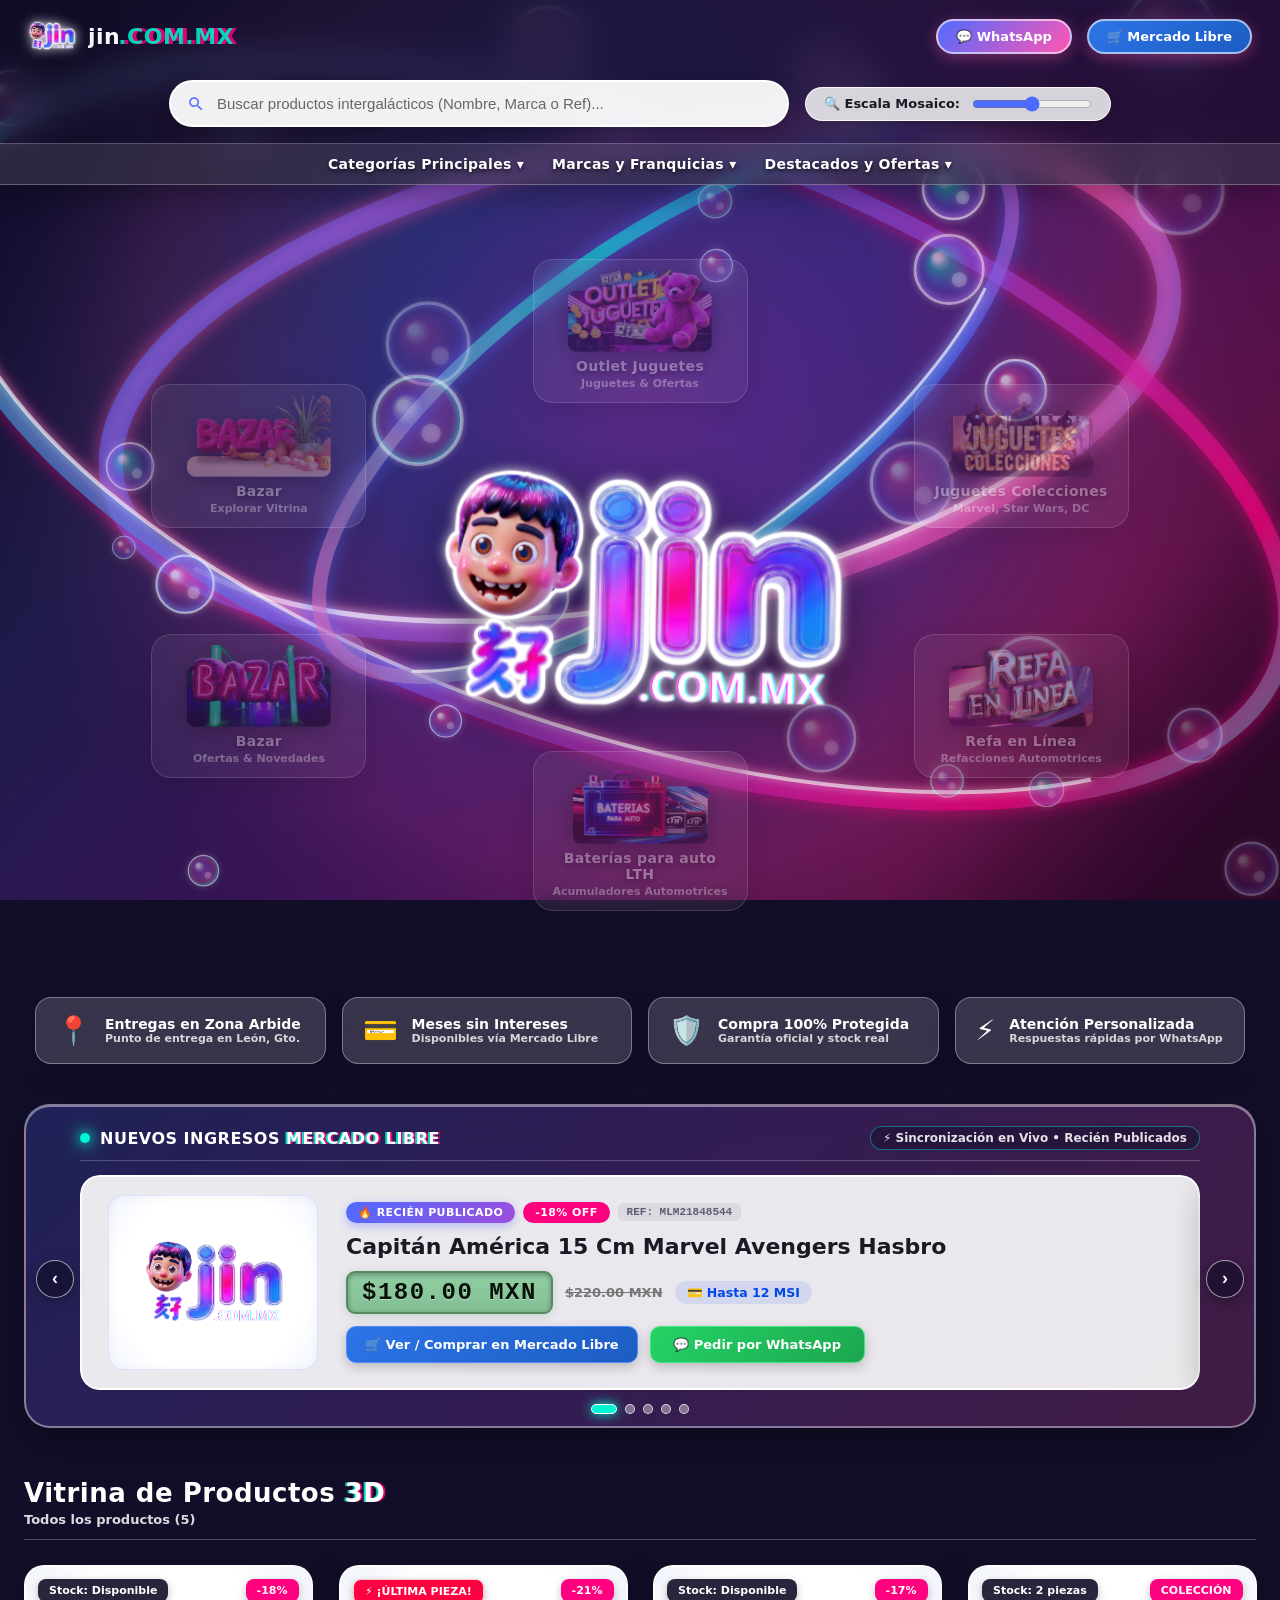
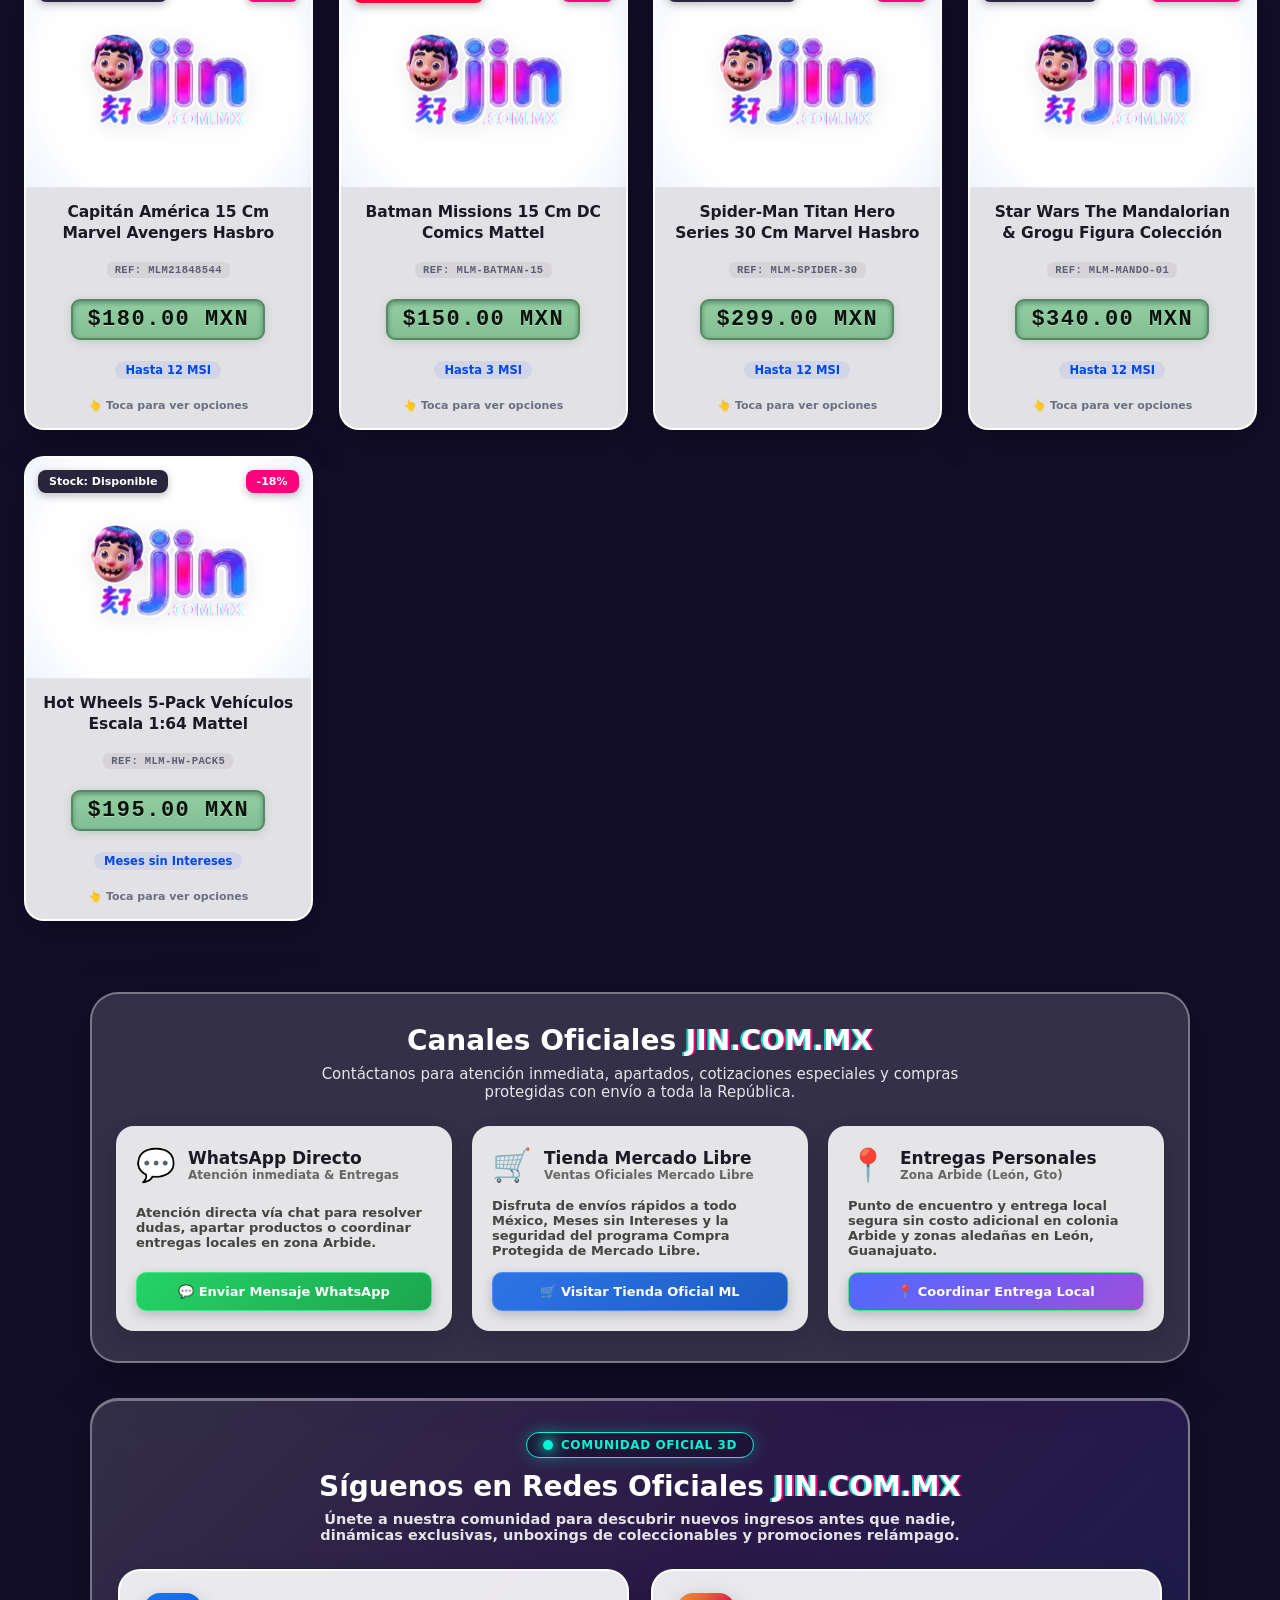
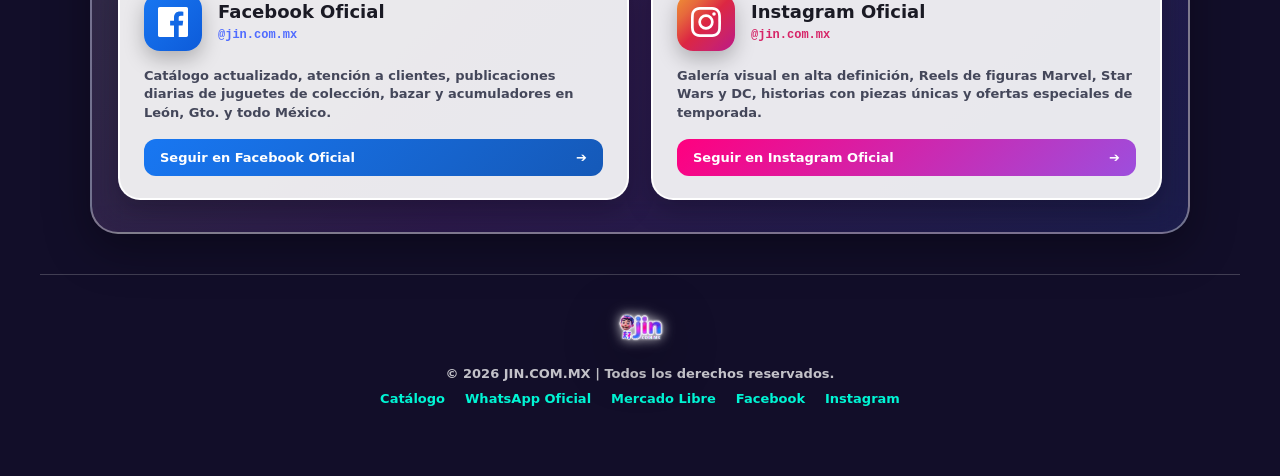
==== index.html @ 158e490e "Remasterizacion tarjetas, slider recientes y redes sociales" ====
<!DOCTYPE html>
<html lang="es">
<head>
    <meta charset="UTF-8">
    <meta name="viewport" content="width=device-width, initial-scale=1.0">
    <title>JIN.COM.MX 3D | Catálogo Oficial</title>
    
    <!-- Metadatos de SEO y Redes Sociales -->
    <meta name="description" content="¡Oportunidades únicas te esperan en JIN.COM.MX! Catálogo oficial de Juguetes, Coleccionables Marvel, DC, Star Wars, y Acumuladores LTH.">
    <meta property="og:title" content="JIN.COM.MX 3D | Catálogo Oficial">
    <meta property="og:description" content="Catálogo interactivo Y2K 3D Glossy de Juguetes y Refacciones Automotrices. Envíos nacionales y entregas locales en zona Arbide.">
    <meta property="og:image" content="https://www.jin.com.mx/static/img/logo_jin_3d.png">
    <meta property="og:url" content="https://www.jin.com.mx/">
    <meta property="og:type" content="website">
    <link rel="canonical" href="https://www.jin.com.mx/">

    <!-- Favicon -->
    <link rel="icon" href="static/img/favicon.png" type="image/png">
    
    <!-- Hojas de Estilos -->
    <link rel="stylesheet" href="static/css/style.css">
</head>
<body class="is-national <!-- BODY_CLASS -->">

    <!-- ========================================================
         1. CABECERA Y BARRA DE NAVEGACIÓN STICKY
         ======================================================== -->
    <header class="header-wrapper">
        <div class="header-top">
            <a href="/" class="header-brand">
                <img src="static/img/logo_jin_3d.png" alt="JIN.COM.MX Logo" class="brand-icon">
                <span class="brand-text">jin<span class="rgb-split-text">.COM.MX</span></span>
            </a>

            <div class="header-actions">
                <a href="https://wa.me/524771230000?text=Hola%20JIN.COM.MX,%20deseo%20información%20del%20catálogo" target="_blank" rel="noopener" class="header-cta-btn">
                    <span>💬 WhatsApp</span>
                </a>
                <a href="https://listado.mercadolibre.com.mx/_CustId_491131225" target="_blank" rel="noopener" class="header-cta-btn" style="background: linear-gradient(135deg, #2d74e7, #1c5dc2);">
                    <span>🛒 Mercado Libre</span>
                </a>
            </div>
        </div>

        <!-- Buscador y Control Dinámico de Tamaño de Tarjetas -->
        <div class="search-controls-bar">
            <div class="search-box-wrapper">
                <svg class="search-icon-svg" viewBox="0 0 24 24">
                    <path d="M15.5 14h-.79l-.28-.27C15.41 12.59 16 11.11 16 9.5 16 5.91 13.09 3 9.5 3S3 5.91 3 9.5 5.91 16 9.5 16c1.61 0 3.09-.59 4.23-1.57l.27.28v.79l5 4.99L20.49 19l-4.99-5zm-6 0C7.01 14 5 11.99 5 9.5S7.01 5 9.5 5 14 7.01 14 9.5 11.99 14 9.5 14z"/>
                </svg>
                <input type="text" id="searchInput" class="search-input" placeholder="Buscar productos intergalácticos (Nombre, Marca o Ref)...">
            </div>

            <div class="slider-controls">
                <label for="cardSizeSlider">🔍 Escala Mosaico:</label>
                <input type="range" id="cardSizeSlider" min="160" max="400" value="280">
            </div>
        </div>

        <!-- Menú de Categorías y Marcas Profundas -->
        <nav class="glass-menu">
            <ul class="main-nav">
                <li class="dropdown">
                    <a href="#catalogArea">Categorías Principales ▾</a>
                    <ul class="dropdown-menu">
                        <li><a class="filter-btn active" data-type="category" data-val="all">🌟 Ver Todo el Catálogo</a></li>
                        <li><a class="filter-btn" data-type="category" data-val="toy">🧸 Outlet Juguetes</a></li>
                        <li><a class="filter-btn" data-type="category" data-val="colecciones">🏆 Juguetes Colecciones</a></li>
                        <li><a class="filter-btn" data-type="category" data-val="refacciones">🔧 Refa en Línea</a></li>
                        <li><a class="filter-btn" data-type="category" data-val="battery">🔋 Baterías para auto LTH</a></li>
                        <li><a class="filter-btn" data-type="category" data-val="bazar">🛍️ Bazar</a></li>
                        <li><a href="/acumuladores">⚡ Catálogo Acumuladores LTH</a></li>
                    </ul>
                </li>

                <li class="dropdown">
                    <a href="#catalogArea">Marcas y Franquicias ▾</a>
                    <ul class="dropdown-menu">
                        <li><a class="filter-btn" data-type="brand" data-val="marvel">Spider-Man & Marvel</a></li>
                        <li><a class="filter-btn" data-type="brand" data-val="star wars">Star Wars</a></li>
                        <li><a class="filter-btn" data-type="brand" data-val="batman">DC Comics (Batman/Superman)</a></li>
                        <li><a class="filter-btn" data-type="brand" data-val="hot wheels">Hot Wheels</a></li>
                        <li><a class="filter-btn" data-type="brand" data-val="hasbro">Hasbro</a></li>
                        <li><a class="filter-btn" data-type="brand" data-val="mattel">Mattel</a></li>
                        <li><a class="filter-btn" data-type="brand" data-val="barbie">Barbie & Muñecas</a></li>
                        <li><a class="filter-btn" data-type="brand" data-val="funko">Funko Pop!</a></li>
                        <li><a class="filter-btn" data-type="brand" data-val="lego">LEGO</a></li>
                        <li><a class="filter-btn" data-type="brand" data-val="lth">Acumuladores LTH</a></li>
                    </ul>
                </li>

                <li class="dropdown">
                    <a href="#catalogArea">Destacados y Ofertas ▾</a>
                    <ul class="dropdown-menu">
                        <li><a class="filter-btn" data-type="special" data-val="offer">🔥 En Oferta Especial</a></li>
                        <li><a class="filter-btn" data-type="special" data-val="last">⚡ Últimas Piezas</a></li>
                        <li><a class="filter-btn" data-type="special" data-val="installments">💳 Meses sin Intereses</a></li>
                    </ul>
                </li>
            </ul>
        </nav>
    </header>

    <!-- ========================================================
         2. HERO SECTION Y MENÚ PRINCIPAL ORBITAL
         ======================================================== -->
    <section class="hero-orbital-section">
        <div class="hero-orbital-wrapper">
            
            <!-- Núcleo Central: Logotipo 3D Flotante con Animación Perpetua (Recuadro inferior retirado para total despeje) -->
            <div class="orbital-core">
                <img src="static/img/logo_jin_3d.png" alt="JIN.COM.MX 3D Core Logo" class="logo-3d-floating">
            </div>

            <!-- Órbita de Secciones Alrededor del Logo (Desktop Orbital / Mobile Radial) -->
            <div class="orbit-track">
                
                <!-- Nodo 1: Outlet Juguetes (juguetes) -->
                <div class="orbit-node" data-node="juguetes" data-filter="toy" data-scroll="#catalogArea">
                    <div class="node-img-wrapper">
                        <img src="static/img/juguetes.png" alt="Outlet Juguetes" class="node-category-img">
                    </div>
                    <div class="node-info">
                        <span class="node-title">Outlet Juguetes</span>
                        <span class="node-desc">Juguetes & Ofertas</span>
                    </div>
                </div>

                <!-- Nodo 2: Juguetes Colecciones (juguetes_coleccio) -->
                <div class="orbit-node" data-node="juguetes_coleccio" data-filter="colecciones" data-scroll="#catalogArea">
                    <div class="node-img-wrapper">
                        <img src="static/img/juguetes_colecciones.png" alt="Juguetes Colecciones" class="node-category-img">
                    </div>
                    <div class="node-info">
                        <span class="node-title">Juguetes Colecciones</span>
                        <span class="node-desc">Marvel, Star Wars, DC</span>
                    </div>
                </div>

                <!-- Nodo 3: Refa en Línea (refacciones) -->
                <div class="orbit-node" data-node="refacciones" data-filter="refacciones" data-scroll="#catalogArea">
                    <div class="node-img-wrapper">
                        <img src="static/img/refacciones.png" alt="Refa en Línea" class="node-category-img">
                    </div>
                    <div class="node-info">
                        <span class="node-title">Refa en Línea</span>
                        <span class="node-desc">Refacciones Automotrices</span>
                    </div>
                </div>

                <!-- Nodo 4: Baterías para auto LTH (acumuladores) -->
                <div class="orbit-node" data-node="acumuladores" data-filter="battery" data-scroll="#catalogArea">
                    <div class="node-img-wrapper">
                        <img src="static/img/acumuladores.png" alt="Baterías para auto LTH" class="node-category-img">
                    </div>
                    <div class="node-info">
                        <span class="node-title">Baterías para auto LTH</span>
                        <span class="node-desc">Acumuladores Automotrices</span>
                    </div>
                </div>

                <!-- Nodo 5: Bazar (bazar_1) -->
                <div class="orbit-node" data-node="bazar_1" data-filter="bazar" data-scroll="#catalogArea">
                    <div class="node-img-wrapper">
                        <img src="static/img/bazar_1.png" alt="Bazar" class="node-category-img">
                    </div>
                    <div class="node-info">
                        <span class="node-title">Bazar</span>
                        <span class="node-desc">Ofertas & Novedades</span>
                    </div>
                </div>

                <!-- Nodo 6: Bazar (bazar_2) -->
                <div class="orbit-node" data-node="bazar_2" data-filter="all" data-scroll="#catalogArea">
                    <div class="node-img-wrapper">
                        <img src="static/img/bazar_2.png" alt="Bazar" class="node-category-img">
                    </div>
                    <div class="node-info">
                        <span class="node-title">Bazar</span>
                        <span class="node-desc">Explorar Vitrina</span>
                    </div>
                </div>

            </div>
        </div>
    </section>

    <!-- ========================================================
         3. BLOQUES DE PROPUESTA DE VALOR (ESTILO CANVA)
         ======================================================== -->
    <div class="canva-highlights-banner">
        <div class="highlight-pill">
            <span class="highlight-icon">📍</span>
            <div>
                <div class="highlight-title">Entregas en Zona Arbide</div>
                <div class="highlight-subtitle">Punto de entrega en León, Gto.</div>
            </div>
        </div>

        <div class="highlight-pill">
            <span class="highlight-icon">💳</span>
            <div>
                <div class="highlight-title">Meses sin Intereses</div>
                <div class="highlight-subtitle">Disponibles vía Mercado Libre</div>
            </div>
        </div>

        <div class="highlight-pill">
            <span class="highlight-icon">🛡️</span>
            <div>
                <div class="highlight-title">Compra 100% Protegida</div>
                <div class="highlight-subtitle">Garantía oficial y stock real</div>
            </div>
        </div>

        <div class="highlight-pill">
            <span class="highlight-icon">⚡</span>
            <div>
                <div class="highlight-title">Atención Personalizada</div>
                <div class="highlight-subtitle">Respuestas rápidas por WhatsApp</div>
            </div>
        </div>
    </div>

    <!-- ========================================================
         3.1 BANNER HORIZONTAL SLIDER: PUBLICACIONES MÁS RECIENTES DE MERCADO LIBRE
         ======================================================== -->
    <section class="recent-slider-section" aria-label="Publicaciones más recientes de Mercado Libre">
        <div class="recent-banner-container" id="recentBannerContainer">
            <div class="recent-banner-header">
                <div class="recent-banner-heading">
                    <span class="recent-live-dot"></span>
                    <span>Nuevos Ingresos <span class="rgb-split-text">Mercado Libre</span></span>
                </div>
                <span class="recent-banner-sub">⚡ Sincronización en Vivo • Recién Publicados</span>
            </div>

            <button type="button" class="recent-slider-arrow prev" id="recentSliderPrev" aria-label="Publicación anterior">‹</button>
            <button type="button" class="recent-slider-arrow next" id="recentSliderNext" aria-label="Siguiente publicación">›</button>

            <div class="recent-slider-viewport">
                <div class="recent-slider-track" id="recentSliderTrack">
                    <!-- SLIDER_RECIENTES_AQUI -->
                    <!-- Slide 1 -->
                    <div class="recent-slide is-active" data-slide-index="0">
                        <div class="recent-slide-media">
                            <img src="https://http2.mlstatic.com/D_NQ_NP_2X_795646-MLM51761611099_092022-F.webp"
                                 alt="Capitán América 15 Cm Marvel Avengers Hasbro"
                                 loading="lazy"
                                 onerror="this.onerror=null; this.src='static/img/logo_jin_3d.png';">
                        </div>
                        <div class="recent-slide-content">
                            <div class="recent-slide-badges">
                                <span class="recent-slide-pill pill-new">🔥 RECIÉN PUBLICADO</span>
                                <span class="recent-slide-pill pill-discount">-18% OFF</span>
                                <span class="recent-slide-ref">REF: MLM21848544</span>
                            </div>
                            <h3 class="recent-slide-title">Capitán América 15 Cm Marvel Avengers Hasbro</h3>
                            <div class="recent-slide-pricing">
                                <div class="front-price recent-lcd-price">$180.00 MXN</div>
                                <span class="recent-orig-price">$220.00 MXN</span>
                                <span class="recent-slide-msi">💳 Hasta 12 MSI</span>
                            </div>
                            <div class="recent-slide-actions">
                                <a href="https://www.mercadolibre.com.mx/capitan-america-15-cm-marvel-avengers/p/MLM21848544?pdp_filters=seller_id%3A491131225" target="_blank" rel="noopener noreferrer" class="glass-btn ml-btn recent-cta-btn">
                                    🛒 Ver / Comprar en Mercado Libre
                                </a>
                                <a href="https://wa.me/524771230000?text=Hola%20JIN.COM.MX,%20vi%20en%20Nuevos%20Ingresos%20Capitan%20America%2015%20Cm" target="_blank" rel="noopener noreferrer" class="glass-btn wa-btn recent-cta-btn">
                                    💬 Pedir por WhatsApp
                                </a>
                            </div>
                        </div>
                    </div>

                    <!-- Slide 2 -->
                    <div class="recent-slide" data-slide-index="1">
                        <div class="recent-slide-media">
                            <img src="https://http2.mlstatic.com/D_NQ_NP_2X_616188-MLM43555364132_092020-F.webp"
                                 alt="Batman Missions 15 Cm DC Comics Mattel"
                                 loading="lazy"
                                 onerror="this.onerror=null; this.src='static/img/logo_jin_3d.png';">
                        </div>
                        <div class="recent-slide-content">
                            <div class="recent-slide-badges">
                                <span class="recent-slide-pill pill-new">✨ NUEVO INGRESO</span>
                                <span class="recent-slide-pill pill-alert">⚡ ¡ÚLTIMA PIEZA!</span>
                                <span class="recent-slide-ref">REF: MLM-BATMAN-15</span>
                            </div>
                            <h3 class="recent-slide-title">Batman Missions 15 Cm DC Comics Mattel</h3>
                            <div class="recent-slide-pricing">
                                <div class="front-price recent-lcd-price">$150.00 MXN</div>
                                <span class="recent-orig-price">$190.00 MXN</span>
                                <span class="recent-slide-msi">💳 Hasta 3 MSI</span>
                            </div>
                            <div class="recent-slide-actions">
                                <a href="https://listado.mercadolibre.com.mx/_CustId_491131225" target="_blank" rel="noopener noreferrer" class="glass-btn ml-btn recent-cta-btn">
                                    🛒 Ver / Comprar en Mercado Libre
                                </a>
                                <a href="https://wa.me/524771230000?text=Hola%20JIN.COM.MX,%20vi%20en%20Nuevos%20Ingresos%20Batman%20Missions%2015%20Cm" target="_blank" rel="noopener noreferrer" class="glass-btn wa-btn recent-cta-btn">
                                    💬 Pedir por WhatsApp
                                </a>
                            </div>
                        </div>
                    </div>

                    <!-- Slide 3 -->
                    <div class="recent-slide" data-slide-index="2">
                        <div class="recent-slide-media">
                            <img src="https://http2.mlstatic.com/D_NQ_NP_2X_792370-MLM46882672722_072021-F.webp"
                                 alt="Spider-Man Titan Hero Series 30 Cm Marvel Hasbro"
                                 loading="lazy"
                                 onerror="this.onerror=null; this.src='static/img/logo_jin_3d.png';">
                        </div>
                        <div class="recent-slide-content">
                            <div class="recent-slide-badges">
                                <span class="recent-slide-pill pill-new">🔥 RECIÉN PUBLICADO</span>
                                <span class="recent-slide-pill pill-discount">-17% OFF</span>
                                <span class="recent-slide-ref">REF: MLM-SPIDER-30</span>
                            </div>
                            <h3 class="recent-slide-title">Spider-Man Titan Hero Series 30 Cm Marvel Hasbro</h3>
                            <div class="recent-slide-pricing">
                                <div class="front-price recent-lcd-price">$299.00 MXN</div>
                                <span class="recent-orig-price">$360.00 MXN</span>
                                <span class="recent-slide-msi">💳 Hasta 12 MSI</span>
                            </div>
                            <div class="recent-slide-actions">
                                <a href="https://listado.mercadolibre.com.mx/_CustId_491131225" target="_blank" rel="noopener noreferrer" class="glass-btn ml-btn recent-cta-btn">
                                    🛒 Ver / Comprar en Mercado Libre
                                </a>
                                <a href="https://wa.me/524771230000?text=Hola%20JIN.COM.MX,%20vi%20en%20Nuevos%20Ingresos%20Spider-Man%20Titan%20Hero" target="_blank" rel="noopener noreferrer" class="glass-btn wa-btn recent-cta-btn">
                                    💬 Pedir por WhatsApp
                                </a>
                            </div>
                        </div>
                    </div>

                    <!-- Slide 4 -->
                    <div class="recent-slide" data-slide-index="3">
                        <div class="recent-slide-media">
                            <img src="https://http2.mlstatic.com/D_NQ_NP_2X_910776-MLM48384218765_112021-F.webp"
                                 alt="Star Wars The Mandalorian & Grogu Figura Colección"
                                 loading="lazy"
                                 onerror="this.onerror=null; this.src='static/img/logo_jin_3d.png';">
                        </div>
                        <div class="recent-slide-content">
                            <div class="recent-slide-badges">
                                <span class="recent-slide-pill pill-new">✨ NUEVO INGRESO</span>
                                <span class="recent-slide-pill pill-discount">-19% OFF</span>
                                <span class="recent-slide-ref">REF: MLM-MANDO-01</span>
                            </div>
                            <h3 class="recent-slide-title">Star Wars The Mandalorian & Grogu Figura Colección</h3>
                            <div class="recent-slide-pricing">
                                <div class="front-price recent-lcd-price">$340.00 MXN</div>
                                <span class="recent-orig-price">$420.00 MXN</span>
                                <span class="recent-slide-msi">💳 Hasta 12 MSI</span>
                            </div>
                            <div class="recent-slide-actions">
                                <a href="https://listado.mercadolibre.com.mx/_CustId_491131225" target="_blank" rel="noopener noreferrer" class="glass-btn ml-btn recent-cta-btn">
                                    🛒 Ver / Comprar en Mercado Libre
                                </a>
                                <a href="https://wa.me/524771230000?text=Hola%20JIN.COM.MX,%20vi%20en%20Nuevos%20Ingresos%20The%20Mandalorian" target="_blank" rel="noopener noreferrer" class="glass-btn wa-btn recent-cta-btn">
                                    💬 Pedir por WhatsApp
                                </a>
                            </div>
                        </div>
                    </div>

                    <!-- Slide 5 -->
                    <div class="recent-slide" data-slide-index="4">
                        <div class="recent-slide-media">
                            <img src="https://http2.mlstatic.com/D_NQ_NP_2X_985556-MLM51893322047_102022-F.webp"
                                 alt="Hot Wheels 5-Pack Vehículos Escala 1:64 Mattel"
                                 loading="lazy"
                                 onerror="this.onerror=null; this.src='static/img/logo_jin_3d.png';">
                        </div>
                        <div class="recent-slide-content">
                            <div class="recent-slide-badges">
                                <span class="recent-slide-pill pill-new">🔥 RECIÉN PUBLICADO</span>
                                <span class="recent-slide-pill pill-discount">-18% OFF</span>
                                <span class="recent-slide-ref">REF: MLM-HW-PACK5</span>
                            </div>
                            <h3 class="recent-slide-title">Hot Wheels 5-Pack Vehículos Escala 1:64 Mattel</h3>
                            <div class="recent-slide-pricing">
                                <div class="front-price recent-lcd-price">$195.00 MXN</div>
                                <span class="recent-orig-price">$240.00 MXN</span>
                                <span class="recent-slide-msi">💳 Meses sin Intereses</span>
                            </div>
                            <div class="recent-slide-actions">
                                <a href="https://listado.mercadolibre.com.mx/_CustId_491131225" target="_blank" rel="noopener noreferrer" class="glass-btn ml-btn recent-cta-btn">
                                    🛒 Ver / Comprar en Mercado Libre
                                </a>
                                <a href="https://wa.me/524771230000?text=Hola%20JIN.COM.MX,%20vi%20en%20Nuevos%20Ingresos%20Hot%20Wheels%205-Pack" target="_blank" rel="noopener noreferrer" class="glass-btn wa-btn recent-cta-btn">
                                    💬 Pedir por WhatsApp
                                </a>
                            </div>
                        </div>
                    </div>
                    <!-- FIN_SLIDER_RECIENTES_AQUI -->
                </div>
            </div>

            <div class="recent-slider-dots" id="recentSliderDots"></div>
        </div>
    </section>

    <!-- ========================================================
         4. SECCIÓN PRINCIPAL: VITRINA DE PRODUCTOS (FLIP CARDS)
         ======================================================== -->
    <main class="catalog-section" id="catalogArea">
        <div class="catalog-header-bar">
            <div class="catalog-title-group">
                <h2>Vitrina de Productos <span class="rgb-split-text">3D</span></h2>
                <p id="activeFilterIndicator">Mostrando todos los productos</p>
            </div>
        </div>

        <!-- Mosaico de Tarjetas 3D -->
        <div class="gallery">
            <!-- PRODUCTOS_AQUI -->
            <!-- ========================================================
                 PRODUCTOS DESTACADOS DEL CATÁLOGO JIN.COM.MX CON FOTOGRAFÍA ALTA RESOLUCIÓN
                 ======================================================== -->

            <!-- Producto 1: Capitán América 15 cm Avengers -->
            <div class="product-card flip-card" data-id="MLM21848544" data-title="Capitán América 15 Cm Marvel Avengers Hasbro" data-type="toy">
                <div class="flip-card-inner">
                    <div class="flip-card-front">
                        <span class="stock-badge">Stock: Disponible</span>
                        <span class="discount-badge">-18%</span>
                        <div class="card-image-area">
                            <img src="https://http2.mlstatic.com/D_NQ_NP_2X_795646-MLM51761611099_092022-F.webp" 
                                 alt="Capitán América Avengers"
                                 loading="lazy"
                                 onerror="this.onerror=null; this.src='static/img/logo_jin_3d.png';">
                        </div>
                        <div class="card-info-area">
                            <h3 class="card-title">Capitán América 15 Cm Marvel Avengers Hasbro</h3>
                            <div class="ref-id">REF: MLM21848544</div>
                            <div class="front-price">$180.00 MXN</div>
                            <div class="installments">Hasta 12 MSI</div>
                            <div class="tap-hint">👆 Toca para ver opciones</div>
                        </div>
                    </div>
                    <div class="flip-card-back">
                        <div class="back-content">
                            <img src="static/img/logo_jin_3d.png" alt="JIN.COM.MX" class="back-logo-img">
                            <h4 class="back-title">Capitán América 15 Cm</h4>
                            <div class="back-price">$180.00 MXN</div>
                            <p style="font-size: 11px; color: #555; font-weight: 600;">Con escudo desmontable. Figura coleccionable Marvel original Hasbro.</p>
                            <div class="action-buttons-group">
                                <a href="https://www.mercadolibre.com.mx/capitan-america-15-cm-marvel-avengers/p/MLM21848544?pdp_filters=seller_id%3A491131225" target="_blank" rel="noopener" class="glass-btn ml-btn">
                                    🛒 Comprar en Mercado Libre
                                </a>
                                <a href="https://wa.me/524771230000?text=Hola%20JIN.COM.MX,%20me%20interesa%20Capitan%20America%20Marvel" target="_blank" rel="noopener" class="glass-btn wa-btn">
                                    💬 Pedir por WhatsApp
                                </a>
                                <button class="return-btn" type="button">Volver al frente ↩</button>
                            </div>
                        </div>
                    </div>
                </div>
            </div>

            <!-- Producto 2: Batman Missions 15 cm -->
            <div class="product-card flip-card" data-id="MLM-BATMAN-15" data-title="Batman Missions 15 Cm DC Comics Mattel" data-type="toy">
                <div class="flip-card-inner">
                    <div class="flip-card-front">
                        <span class="stock-badge last-piece">⚡ ¡ÚLTIMA PIEZA!</span>
                        <span class="discount-badge">-21%</span>
                        <div class="card-image-area">
                            <img src="https://http2.mlstatic.com/D_NQ_NP_2X_616188-MLM43555364132_092020-F.webp" 
                                 alt="Batman Missions 15 cm"
                                 loading="lazy"
                                 onerror="this.onerror=null; this.src='static/img/logo_jin_3d.png';">
                        </div>
                        <div class="card-info-area">
                            <h3 class="card-title">Batman Missions 15 Cm DC Comics Mattel</h3>
                            <div class="ref-id">REF: MLM-BATMAN-15</div>
                            <div class="front-price">$150.00 MXN</div>
                            <div class="installments">Hasta 3 MSI</div>
                            <div class="tap-hint">👆 Toca para ver opciones</div>
                        </div>
                    </div>
                    <div class="flip-card-back">
                        <div class="back-content">
                            <img src="static/img/logo_jin_3d.png" alt="JIN.COM.MX" class="back-logo-img">
                            <h4 class="back-title">Batman Missions 15 Cm</h4>
                            <div class="back-price">$150.00 MXN</div>
                            <p style="font-size: 11px; color: #555; font-weight: 600;">Figura articulada oficial de colección DC Comics. Entregas zona Arbide o envíos.</p>
                            <div class="action-buttons-group">
                                <a href="https://listado.mercadolibre.com.mx/_CustId_491131225" target="_blank" rel="noopener" class="glass-btn ml-btn">
                                    🛒 Comprar en Mercado Libre
                                </a>
                                <a href="https://wa.me/524771230000?text=Hola%20JIN.COM.MX,%20me%20interesa%20Batman%20Missions%2015%20Cm" target="_blank" rel="noopener" class="glass-btn wa-btn">
                                    💬 Pedir por WhatsApp
                                </a>
                                <button class="return-btn" type="button">Volver al frente ↩</button>
                            </div>
                        </div>
                    </div>
                </div>
            </div>

            <!-- Producto 3: Spider-Man Titan Hero Series -->
            <div class="product-card flip-card" data-id="MLM-SPIDER-30" data-title="Spider-Man Titan Hero Series 30 Cm Marvel Hasbro" data-type="toy">
                <div class="flip-card-inner">
                    <div class="flip-card-front">
                        <span class="stock-badge">Stock: Disponible</span>
                        <span class="discount-badge">-17%</span>
                        <div class="card-image-area">
                            <img src="https://http2.mlstatic.com/D_NQ_NP_2X_792370-MLM46882672722_072021-F.webp" 
                                 alt="Spider-Man Titan Hero"
                                 loading="lazy"
                                 onerror="this.onerror=null; this.src='static/img/logo_jin_3d.png';">
                        </div>
                        <div class="card-info-area">
                            <h3 class="card-title">Spider-Man Titan Hero Series 30 Cm Marvel Hasbro</h3>
                            <div class="ref-id">REF: MLM-SPIDER-30</div>
                            <div class="front-price">$299.00 MXN</div>
                            <div class="installments">Hasta 12 MSI</div>
                            <div class="tap-hint">👆 Toca para ver opciones</div>
                        </div>
                    </div>
                    <div class="flip-card-back">
                        <div class="back-content">
                            <img src="static/img/logo_jin_3d.png" alt="JIN.COM.MX" class="back-logo-img">
                            <h4 class="back-title">Spider-Man Titan Hero</h4>
                            <div class="back-price">$299.00 MXN</div>
                            <p style="font-size: 11px; color: #555; font-weight: 600;">Gran tamaño de 30 cm con articulación premium Marvel Hasbro.</p>
                            <div class="action-buttons-group">
                                <a href="https://listado.mercadolibre.com.mx/_CustId_491131225" target="_blank" rel="noopener" class="glass-btn ml-btn">
                                    🛒 Comprar en Mercado Libre
                                </a>
                                <a href="https://wa.me/524771230000?text=Hola%20JIN.COM.MX,%20me%20interesa%20Spider-Man%2030cm" target="_blank" rel="noopener" class="glass-btn wa-btn">
                                    💬 Pedir por WhatsApp
                                </a>
                                <button class="return-btn" type="button">Volver al frente ↩</button>
                            </div>
                        </div>
                    </div>
                </div>
            </div>

            <!-- Producto 4: Star Wars The Mandalorian & Grogu -->
            <div class="product-card flip-card" data-id="MLM-MANDO-01" data-title="Star Wars The Mandalorian & Grogu Figura Colección" data-type="toy">
                <div class="flip-card-inner">
                    <div class="flip-card-front">
                        <span class="stock-badge">Stock: 2 piezas</span>
                        <span class="discount-badge">COLECCIÓN</span>
                        <div class="card-image-area">
                            <img src="https://http2.mlstatic.com/D_NQ_NP_2X_910776-MLM48384218765_112021-F.webp" 
                                 alt="Star Wars The Mandalorian"
                                 loading="lazy"
                                 onerror="this.onerror=null; this.src='static/img/logo_jin_3d.png';">
                        </div>
                        <div class="card-info-area">
                            <h3 class="card-title">Star Wars The Mandalorian & Grogu Figura Colección</h3>
                            <div class="ref-id">REF: MLM-MANDO-01</div>
                            <div class="front-price">$340.00 MXN</div>
                            <div class="installments">Hasta 12 MSI</div>
                            <div class="tap-hint">👆 Toca para ver opciones</div>
                        </div>
                    </div>
                    <div class="flip-card-back">
                        <div class="back-content">
                            <img src="static/img/logo_jin_3d.png" alt="JIN.COM.MX" class="back-logo-img">
                            <h4 class="back-title">The Mandalorian & Grogu</h4>
                            <div class="back-price">$340.00 MXN</div>
                            <p style="font-size: 11px; color: #555; font-weight: 600;">Auténtico coleccionable de la saga Star Wars con accesorios.</p>
                            <div class="action-buttons-group">
                                <a href="https://listado.mercadolibre.com.mx/_CustId_491131225" target="_blank" rel="noopener" class="glass-btn ml-btn">
                                    🛒 Comprar en Mercado Libre
                                </a>
                                <a href="https://wa.me/524771230000?text=Hola%20JIN.COM.MX,%20me%20interesa%20The%20Mandalorian" target="_blank" rel="noopener" class="glass-btn wa-btn">
                                    💬 Pedir por WhatsApp
                                </a>
                                <button class="return-btn" type="button">Volver al frente ↩</button>
                            </div>
                        </div>
                    </div>
                </div>
            </div>

            <!-- Producto 5: Hot Wheels 5-Pack Collector -->
            <div class="product-card flip-card" data-id="MLM-HW-PACK5" data-title="Hot Wheels 5-Pack Vehículos Escala 1:64 Mattel" data-type="toy">
                <div class="flip-card-inner">
                    <div class="flip-card-front">
                        <span class="stock-badge">Stock: Disponible</span>
                        <span class="discount-badge">-18%</span>
                        <div class="card-image-area">
                            <img src="https://http2.mlstatic.com/D_NQ_NP_2X_985556-MLM51893322047_102022-F.webp" 
                                 alt="Hot Wheels 5 Pack"
                                 loading="lazy"
                                 onerror="this.onerror=null; this.src='static/img/logo_jin_3d.png';">
                        </div>
                        <div class="card-info-area">
                            <h3 class="card-title">Hot Wheels 5-Pack Vehículos Escala 1:64 Mattel</h3>
                            <div class="ref-id">REF: MLM-HW-PACK5</div>
                            <div class="front-price">$195.00 MXN</div>
                            <div class="installments">Meses sin Intereses</div>
                            <div class="tap-hint">👆 Toca para ver opciones</div>
                        </div>
                    </div>
                    <div class="flip-card-back">
                        <div class="back-content">
                            <img src="static/img/logo_jin_3d.png" alt="JIN.COM.MX" class="back-logo-img">
                            <h4 class="back-title">Hot Wheels 5-Pack</h4>
                            <div class="back-price">$195.00 MXN</div>
                            <p style="font-size: 11px; color: #555; font-weight: 600;">Modelos clásicos y deportivos en metal die-cast Mattel.</p>
                            <div class="action-buttons-group">
                                <a href="https://listado.mercadolibre.com.mx/_CustId_491131225" target="_blank" rel="noopener" class="glass-btn ml-btn">
                                    🛒 Comprar en Mercado Libre
                                </a>
                                <a href="https://wa.me/524771230000?text=Hola%20JIN.COM.MX,%20me%20interesa%20Hot%20Wheels%205-Pack" target="_blank" rel="noopener" class="glass-btn wa-btn">
                                    💬 Pedir por WhatsApp
                                </a>
                                <button class="return-btn" type="button">Volver al frente ↩</button>
                            </div>
                        </div>
                    </div>
                </div>
            </div>

            <!-- Producto 6: Acumulador LTH Automotriz (Local León Gto) -->
            <div class="product-card flip-card battery-link" data-id="MLM-LTH-L42" data-title="Batería Acumulador LTH L-42-500 Automotriz" data-type="battery">
                <div class="flip-card-inner">
                    <div class="flip-card-front">
                        <span class="stock-badge">Local Arbide</span>
                        <span class="discount-badge">GARANTÍA</span>
                        <div class="card-image-area">
                            <img src="https://http2.mlstatic.com/D_NQ_NP_2X_899203-MLM44976766461_022021-F.webp" 
                                 alt="Batería LTH"
                                 loading="lazy"
                                 onerror="this.onerror=null; this.src='static/img/logo_jin_3d.png';">
                        </div>
                        <div class="card-info-area">
                            <h3 class="card-title">Batería Acumulador LTH L-42-500 Automotriz</h3>
                            <div class="ref-id">REF: MLM-LTH-L42</div>
                            <div class="front-price">$2,150.00 MXN</div>
                            <div class="installments">48 Meses Garantía</div>
                            <div class="tap-hint">👆 Toca para ver opciones</div>
                        </div>
                    </div>
                    <div class="flip-card-back">
                        <div class="back-content">
                            <img src="static/img/logo_jin_3d.png" alt="JIN.COM.MX" class="back-logo-img">
                            <h4 class="back-title">Acumulador LTH L-42</h4>
                            <div class="back-price">$2,150.00 MXN</div>
                            <p style="font-size: 11px; color: #555; font-weight: 600;">Entrega e instalación en zona Arbide (León, Gto). Máximo poder de arranque.</p>
                            <div class="action-buttons-group">
                                <a href="https://wa.me/524771230000?text=Hola%20JIN.COM.MX,%20cotización%20de%20Batería%20LTH%20L-42" target="_blank" rel="noopener" class="glass-btn wa-btn">
                                    💬 Pedir por WhatsApp
                                </a>
                                <button class="return-btn" type="button">Volver al frente ↩</button>
                            </div>
                        </div>
                    </div>
                </div>
            </div>
            <!-- FIN_PRODUCTOS_AQUI -->
        </div>

        <!-- Mensaje de Búsqueda sin Resultados -->
        <div id="noResultsMsg" style="display: none; text-align: center; padding: 40px; background: rgba(255,255,255,0.2); border-radius: 16px; margin-top: 30px;">
            <h3>🔍 No encontramos productos que coincidan con tu búsqueda.</h3>
            <p style="margin-top: 8px;">Intenta con otra palabra clave o restablece los filtros.</p>
            <button onclick="window.JinCatalog.reset()" class="glass-btn ml-btn" style="max-width: 220px; margin: 15px auto 0 auto;">
                Ver Todo el Catálogo
            </button>
        </div>
    </main>

    <!-- ========================================================
         5. HUB DE CONTACTO DIRECTO Y ENLACES (CANVA ADAPTATION)
         ======================================================== -->
    <section class="contact-hub-section" id="contactHub">
        <h2 class="contact-hub-title">Canales Oficiales <span class="rgb-split-text">JIN.COM.MX</span></h2>
        <p class="contact-hub-desc">
            Contáctanos para atención inmediata, apartados, cotizaciones especiales y compras protegidas con envío a toda la República.
        </p>

        <div class="contact-cards-grid">
            <!-- Tarjeta WhatsApp -->
            <div class="contact-channel-card">
                <div class="contact-card-header">
                    <span class="contact-card-icon">💬</span>
                    <div>
                        <h3>WhatsApp Directo</h3>
                        <p>Atención inmediata & Entregas</p>
                    </div>
                </div>
                <p style="font-size: 13px; color: #444; font-weight: 600;">
                    Atención directa vía chat para resolver dudas, apartar productos o coordinar entregas locales en zona Arbide.
                </p>
                <a href="https://wa.me/524771230000?text=Hola%20JIN.COM.MX,%20deseo%20hacer%20una%20consulta%20de%20productos" target="_blank" rel="noopener" class="glass-btn wa-btn">
                    💬 Enviar Mensaje WhatsApp
                </a>
            </div>

            <!-- Tarjeta Mercado Libre -->
            <div class="contact-channel-card">
                <div class="contact-card-header">
                    <span class="contact-card-icon">🛒</span>
                    <div>
                        <h3>Tienda Mercado Libre</h3>
                        <p>Ventas Oficiales Mercado Libre</p>
                    </div>
                </div>
                <p style="font-size: 13px; color: #444; font-weight: 600;">
                    Disfruta de envíos rápidos a todo México, Meses sin Intereses y la seguridad del programa Compra Protegida de Mercado Libre.
                </p>
                <a href="https://listado.mercadolibre.com.mx/_CustId_491131225" target="_blank" rel="noopener" class="glass-btn ml-btn">
                    🛒 Visitar Tienda Oficial ML
                </a>
            </div>

            <!-- Tarjeta Punto de Entrega -->
            <div class="contact-channel-card">
                <div class="contact-card-header">
                    <span class="contact-card-icon">📍</span>
                    <div>
                        <h3>Entregas Personales</h3>
                        <p>Zona Arbide (León, Gto)</p>
                    </div>
                </div>
                <p style="font-size: 13px; color: #444; font-weight: 600;">
                    Punto de encuentro y entrega local segura sin costo adicional en colonia Arbide y zonas aledañas en León, Guanajuato.
                </p>
                <a href="https://wa.me/524771230000?text=Hola%20JIN.COM.MX,%20quiero%20agendar%20una%20entrega%20en%20Zona%20Arbide" target="_blank" rel="noopener" class="glass-btn wa-btn" style="background: linear-gradient(135deg, #4f6bff, #9d4edd);">
                    📍 Coordinar Entrega Local
                </a>
            </div>
        </div>
    </section>

    <!-- ========================================================
         5.1 COMUNIDAD Y REDES SOCIALES OFICIALES (FACEBOOK & INSTAGRAM)
         ======================================================== -->
    <section class="social-community-section" id="socialCommunity">
        <div class="social-community-badge">
            <span class="recent-live-dot"></span>
            <span>Comunidad Oficial 3D</span>
        </div>
        <h2 class="social-community-title">Síguenos en Redes Oficiales <span class="rgb-split-text">JIN.COM.MX</span></h2>
        <p class="social-community-desc">
            Únete a nuestra comunidad para descubrir nuevos ingresos antes que nadie, dinámicas exclusivas, unboxings de coleccionables y promociones relámpago.
        </p>

        <div class="social-community-grid">
            <!-- Facebook Oficial -->
            <a href="https://www.facebook.com/jin.com.mx" target="_blank" rel="noopener noreferrer" class="social-card social-fb">
                <div class="social-card-top">
                    <div class="social-icon-wrapper" aria-hidden="true">
                        <svg class="social-icon-svg" viewBox="0 0 24 24">
                            <path d="M22.675 0H1.325C.593 0 0 .593 0 1.325v21.351C0 23.407.593 24 1.325 24H12.82v-9.294H9.692v-3.622h3.128V8.413c0-3.1 1.893-4.788 4.659-4.788 1.325 0 2.463.099 2.795.143v3.24l-1.918.001c-1.504 0-1.795.715-1.795 1.763v2.313h3.587l-.467 3.622h-3.12V24h6.116c.73 0 1.323-.593 1.323-1.325V1.325C24 .593 23.407 0 22.675 0z"/>
                        </svg>
                    </div>
                    <div class="social-handle-group">
                        <h3>Facebook Oficial</h3>
                        <span class="social-handle-tag">@jin.com.mx</span>
                    </div>
                </div>
                <p class="social-card-text">
                    Catálogo actualizado, atención a clientes, publicaciones diarias de juguetes de colección, bazar y acumuladores en León, Gto. y todo México.
                </p>
                <div class="social-cta-bar">
                    <span>Seguir en Facebook Oficial</span>
                    <span class="social-arrow-icon">➔</span>
                </div>
            </a>

            <!-- Instagram Oficial -->
            <a href="https://www.instagram.com/jin.com.mx/" target="_blank" rel="noopener noreferrer" class="social-card social-ig">
                <div class="social-card-top">
                    <div class="social-icon-wrapper" aria-hidden="true">
                        <svg class="social-icon-svg" viewBox="0 0 24 24">
                            <path d="M12 2.163c3.204 0 3.584.012 4.85.07 3.252.148 4.771 1.691 4.919 4.919.058 1.265.069 1.645.069 4.849 0 3.205-.012 3.584-.069 4.849-.149 3.225-1.664 4.771-4.919 4.919-1.266.058-1.644.07-4.85.07-3.204 0-3.584-.012-4.849-.07-3.26-.149-4.771-1.699-4.919-4.92-.058-1.265-.07-1.644-.07-4.849 0-3.204.013-3.583.07-4.849.149-3.227 1.664-4.771 4.919-4.919 1.266-.057 1.645-.069 4.849-.069zM12 0C8.741 0 8.333.014 7.053.072 2.695.272.273 2.69.073 7.052.014 8.333 0 8.741 0 12c0 3.259.014 3.668.072 4.948.2 4.358 2.618 6.78 6.98 6.98 1.281.058 1.689.072 4.948.072 3.259 0 3.668-.014 4.948-.072 4.354-.2 6.782-2.618 6.979-6.98.059-1.28.073-1.689.073-4.948 0-3.259-.014-3.667-.072-4.947-.196-4.354-2.617-6.78-6.979-6.98C15.668.014 15.259 0 12 0zm0 5.838a6.162 6.162 0 100 12.324 6.162 6.162 0 000-12.324zM12 16a4 4 0 110-8 4 4 0 010 8zm6.406-11.845a1.44 1.44 0 100 2.881 1.44 1.44 0 000-2.881z"/>
                        </svg>
                    </div>
                    <div class="social-handle-group">
                        <h3>Instagram Oficial</h3>
                        <span class="social-handle-tag">@jin.com.mx</span>
                    </div>
                </div>
                <p class="social-card-text">
                    Galería visual en alta definición, Reels de figuras Marvel, Star Wars y DC, historias con piezas únicas y ofertas especiales de temporada.
                </p>
                <div class="social-cta-bar">
                    <span>Seguir en Instagram Oficial</span>
                    <span class="social-arrow-icon">➔</span>
                </div>
            </a>
        </div>
    </section>

    <!-- ========================================================
         6. FOOTER Y2K GLOSSY
         ======================================================== -->
    <footer class="main-footer">
        <img src="static/img/logo_jin_3d.png" alt="JIN.COM.MX Logo Footer" class="footer-logo">
        <div class="footer-text">
            © 2026 <strong>JIN.COM.MX</strong> | Todos los derechos reservados.
        </div>
        <div class="footer-links">
            <a href="#catalogArea">Catálogo</a>
            <a href="https://wa.me/524771230000" target="_blank" rel="noopener noreferrer">WhatsApp Oficial</a>
            <a href="https://listado.mercadolibre.com.mx/_CustId_491131225" target="_blank" rel="noopener noreferrer">Mercado Libre</a>
            <a href="https://www.facebook.com/jin.com.mx" target="_blank" rel="noopener noreferrer">Facebook</a>
            <a href="https://www.instagram.com/jin.com.mx/" target="_blank" rel="noopener noreferrer">Instagram</a>
        </div>
    </footer>

    <!-- ========================================================
         7. SCRIPTS DEL MOTOR GRÁFICO Y COMPORTAMIENTO
         ======================================================== -->
    <script src="static/js/background3d.js"></script>
    <script src="static/js/orbital.js"></script>
    <script src="static/js/catalog.js"></script>

</body>
</html>
---- static/css/style.css ----
/* ==========================================================================
   style.css - Jin.com.mx
   Remasterización Visual Y2K 3D Glossy / Glassmorphism / Neo-Brutalism
   ========================================================================== */

/* --- 1. Variables & Fuentes --- */
:root {
    --color-primary: #4F6BFF;
    --color-magenta: #FF56B2;
    --color-purple: #9D4EDD;
    --color-cyan: #00F5D4;
    --color-neon-pink: #FF007F;
    --color-white: #FFFFFF;
    --color-dark: #120e29;
    --color-dark-text: #1a1a24;
    
    --glass-bg: rgba(255, 255, 255, 0.16);
    --glass-border: rgba(255, 255, 255, 0.35);
    --glass-blur: 16px;
    
    --card-white-bg: rgba(255, 255, 255, 0.88);
    --card-border: rgba(255, 255, 255, 0.95);
    
    --sticker-shadow: drop-shadow(0 0 1px #ffffff) drop-shadow(0 0 6px rgba(255,255,255,0.8)) drop-shadow(0 14px 28px rgba(0,0,0,0.45));
    --card-size: 280px;
}

* {
    box-sizing: border-box;
    margin: 0;
    padding: 0;
    -webkit-tap-highlight-color: transparent;
}

html {
    scroll-behavior: smooth;
}

body {
    font-family: 'Segoe UI', system-ui, -apple-system, Roboto, sans-serif;
    color: var(--color-white);
    background-color: var(--color-dark);
    min-height: 100vh;
    overflow-x: hidden;
    position: relative;
    padding-bottom: 60px;
}

/* Efecto de aberración cromática RGB Split */
.rgb-split-text {
    position: relative;
    display: inline-block;
    text-shadow: -2px 0 rgba(0, 245, 212, 0.85), 2px 0 rgba(255, 0, 127, 0.85);
}

/* ==========================================================================
   2. HEADER STICKY & NAVEGACIÓN
   ========================================================================== */
.header-wrapper {
    position: sticky;
    top: 0;
    z-index: 1000;
    background: rgba(18, 14, 41, 0.65);
    backdrop-filter: blur(var(--glass-blur));
    -webkit-backdrop-filter: blur(var(--glass-blur));
    border-bottom: 1px solid var(--glass-border);
    box-shadow: 0 8px 32px rgba(0, 0, 0, 0.35);
    transition: background 0.3s ease;
}

.header-top {
    display: flex;
    align-items: center;
    justify-content: space-between;
    padding: 12px 28px;
    max-width: 1400px;
    margin: 0 auto;
}

.header-brand {
    display: flex;
    align-items: center;
    gap: 12px;
    text-decoration: none;
    color: var(--color-white);
}

.header-brand img.brand-icon {
    height: 48px;
    width: auto;
    filter: var(--sticker-shadow);
    transition: transform 0.3s cubic-bezier(0.175, 0.885, 0.32, 1.275);
}

.header-brand:hover img.brand-icon {
    transform: scale(1.1) rotate(-4deg);
}

.brand-text {
    font-size: 22px;
    font-weight: 900;
    letter-spacing: 0.5px;
    background: linear-gradient(135deg, #ffffff 40%, var(--color-cyan) 80%, var(--color-magenta) 100%);
    -webkit-background-clip: text;
    -webkit-text-fill-color: transparent;
}

.header-actions {
    display: flex;
    align-items: center;
    gap: 15px;
}

.header-cta-btn {
    display: inline-flex;
    align-items: center;
    gap: 8px;
    padding: 8px 18px;
    border-radius: 30px;
    font-size: 13px;
    font-weight: 800;
    text-decoration: none;
    color: #ffffff;
    background: linear-gradient(135deg, var(--color-primary), var(--color-magenta));
    border: 2px solid rgba(255, 255, 255, 0.6);
    box-shadow: 0 4px 15px rgba(255, 86, 178, 0.35);
    transition: all 0.3s ease;
}

.header-cta-btn:hover {
    transform: translateY(-2px) scale(1.04);
    box-shadow: 0 6px 20px rgba(0, 245, 212, 0.5);
    border-color: #ffffff;
}

/* Buscador y Controles */
.search-controls-bar {
    display: flex;
    flex-wrap: wrap;
    align-items: center;
    justify-content: center;
    gap: 16px;
    padding: 8px 24px 16px 24px;
    max-width: 1100px;
    margin: 0 auto;
}

.search-box-wrapper {
    flex: 1;
    min-width: 280px;
    max-width: 620px;
    position: relative;
}

.search-input {
    width: 100%;
    padding: 13px 22px 13px 46px;
    border-radius: 30px;
    font-size: 15px;
    font-weight: 600;
    color: var(--color-dark-text);
    background: rgba(255, 255, 255, 0.94);
    border: 2px solid rgba(255, 255, 255, 0.98);
    box-shadow: 0 6px 20px rgba(0, 0, 0, 0.25);
    outline: none;
    transition: all 0.3s cubic-bezier(0.175, 0.885, 0.32, 1.275);
}

.search-input::placeholder {
    color: #666;
    font-weight: 500;
}

.search-input:focus {
    background: #ffffff;
    border-color: var(--color-cyan);
    box-shadow: 0 0 25px rgba(0, 245, 212, 0.6), 0 0 10px rgba(79, 107, 255, 0.5);
    transform: scale(1.01);
}

.search-icon-svg {
    position: absolute;
    left: 18px;
    top: 50%;
    transform: translateY(-50%);
    width: 18px;
    height: 18px;
    fill: #4f6bff;
    pointer-events: none;
}

.slider-controls {
    display: flex;
    align-items: center;
    gap: 12px;
    background: rgba(255, 255, 255, 0.82);
    backdrop-filter: blur(10px);
    padding: 8px 18px;
    border-radius: 30px;
    box-shadow: 0 4px 15px rgba(0, 0, 0, 0.2);
    border: 1px solid rgba(255, 255, 255, 0.9);
}

.slider-controls label {
    font-size: 13px;
    font-weight: 800;
    color: var(--color-dark-text);
    white-space: nowrap;
}

.slider-controls input[type="range"] {
    cursor: pointer;
    width: 120px;
    accent-color: var(--color-primary);
}

/* Barra de Menú y Filtros Desplegables */
.glass-menu {
    display: flex;
    justify-content: center;
    background: rgba(255, 255, 255, 0.1);
    border-top: 1px solid rgba(255, 255, 255, 0.2);
}

.main-nav {
    list-style: none;
    display: flex;
    flex-wrap: wrap;
    justify-content: center;
    padding: 0;
    margin: 0;
}

.dropdown {
    position: relative;
    padding: 12px 14px;
}

.dropdown > a {
    color: #ffffff;
    text-decoration: none;
    font-weight: 800;
    font-size: 14px;
    letter-spacing: 0.3px;
    text-shadow: 0 2px 4px rgba(0, 0, 0, 0.7);
    cursor: pointer;
    transition: all 0.2s ease;
    display: flex;
    align-items: center;
    gap: 6px;
}

.dropdown > a:hover {
    color: var(--color-cyan);
    text-shadow: 0 0 10px rgba(0, 245, 212, 0.7);
}

.dropdown-menu {
    display: none;
    position: absolute;
    top: 100%;
    left: 50%;
    transform: translateX(-50%);
    background: rgba(255, 255, 255, 0.96);
    backdrop-filter: blur(20px);
    list-style: none;
    padding: 8px 0;
    border-radius: 14px;
    box-shadow: 0 15px 40px rgba(0, 0, 0, 0.4);
    min-width: 250px;
    border: 2px solid rgba(255, 255, 255, 0.95);
    z-index: 1001;
    animation: fadeInSlide 0.25s ease forwards;
}

@keyframes fadeInSlide {
    from { opacity: 0; transform: translate(-50%, 8px); }
    to { opacity: 1; transform: translate(-50%, 0); }
}

.dropdown:hover .dropdown-menu {
    display: block;
}

.dropdown-menu li a {
    display: block;
    padding: 9px 20px;
    color: #1a1a24;
    text-decoration: none;
    font-weight: 700;
    font-size: 13px;
    transition: all 0.2s ease;
    cursor: pointer;
}

.dropdown-menu li a:hover,
.dropdown-menu li a.active {
    background: rgba(79, 107, 255, 0.12);
    color: var(--color-primary);
    border-left: 5px solid var(--color-primary);
    padding-left: 24px;
}

/* Regla especial para baterías LTH en envíos nacionales (se muestra si el usuario filtra explícitamente baterías) */
body.is-national:not(.force-show-batteries) .battery-link {
    display: none !important;
}

/* ==========================================================================
   3. HERO SECTION CON ARQUITECTURA RADIAL / ORBITAL
   ========================================================================== */
.hero-orbital-section {
    position: relative;
    width: 100%;
    min-height: 88vh;
    display: flex;
    flex-direction: column;
    align-items: center;
    justify-content: center;
    padding: 30px 20px;
    overflow: hidden;
}

.hero-orbital-wrapper {
    position: relative;
    width: 100%;
    max-width: 1100px;
    height: 580px;
    display: flex;
    align-items: center;
    justify-content: center;
}

/* Centro Absoluto (El Núcleo 3D) */
.orbital-core {
    position: relative;
    z-index: 50;
    display: flex;
    flex-direction: column;
    align-items: center;
    justify-content: center;
    pointer-events: auto;
    text-align: center;
}

.logo-3d-floating {
    width: clamp(260px, 36vw, 420px);
    height: auto;
    object-fit: contain;
    filter: var(--sticker-shadow);
    will-change: transform, filter;
    cursor: pointer;
    transition: filter 0.3s ease;
}

.logo-3d-floating:hover {
    filter: drop-shadow(0 0 15px rgba(255, 255, 255, 0.95))
           drop-shadow(0 0 35px rgba(255, 86, 178, 0.8))
           drop-shadow(0 18px 35px rgba(0, 0, 0, 0.55));
}


/* Nodos Orbitales Alrededor del Logo */
.orbit-track {
    position: absolute;
    width: 100%;
    height: 100%;
    top: 0;
    left: 0;
    pointer-events: none;
}

.orbit-node {
    pointer-events: auto;
    cursor: pointer;
    width: 215px;
    padding: 10px 14px 12px 14px;
    border-radius: 20px;
    text-align: center;
    text-decoration: none;
    color: #ffffff;
    
    /* Estado Normal: Semi-transparente glassmorphism para lucir los aros 3D */
    opacity: 0.40;
    background: rgba(255, 255, 255, 0.14);
    backdrop-filter: blur(10px);
    -webkit-backdrop-filter: blur(10px);
    border: 1.5px solid rgba(255, 255, 255, 0.35);
    box-shadow: 0 8px 24px rgba(0, 0, 0, 0.25);
    
    display: flex;
    flex-direction: column;
    align-items: center;
    justify-content: center;
    gap: 6px;
    user-select: none;
    
    transition: opacity 0.35s ease,
                transform 0.35s cubic-bezier(0.175, 0.885, 0.32, 1.275),
                border-color 0.35s ease,
                box-shadow 0.35s ease,
                background 0.35s ease;
}

.node-icon {
    font-size: 26px;
    display: flex;
    align-items: center;
    justify-content: center;
    filter: drop-shadow(0 2px 4px rgba(0,0,0,0.4));
}

.node-img-wrapper {
    width: 100%;
    height: 82px;
    display: flex;
    align-items: center;
    justify-content: center;
    overflow: visible;
}

.node-category-img {
    width: 100%;
    height: 100%;
    object-fit: contain;
    filter: drop-shadow(0 4px 10px rgba(0, 0, 0, 0.45));
    transition: transform 0.35s cubic-bezier(0.175, 0.885, 0.32, 1.275);
}

.orbit-node:hover .node-category-img,
.orbit-node.is-active .node-category-img {
    transform: scale(1.06) translateY(-2px);
}

.node-info {
    text-align: center;
    display: flex;
    flex-direction: column;
    align-items: center;
}

.node-title {
    font-size: 14px;
    font-weight: 900;
    letter-spacing: 0.3px;
    line-height: 1.2;
    text-shadow: 0 2px 6px rgba(0, 0, 0, 0.7);
}

.node-desc {
    font-size: 11px;
    font-weight: 600;
    color: rgba(255, 255, 255, 0.85);
    margin-top: 2px;
}

/* Efecto Hover / Focus / Activo: Pierde transparencia por completo */
.orbit-node:hover,
.orbit-node:focus,
.orbit-node.is-active {
    opacity: 1.0 !important;
    transform: scale(1.1) translateZ(10px) !important;
    background: rgba(255, 255, 255, 0.32) !important;
    border-color: #ffffff !important;
    box-shadow: 0 0 25px rgba(255, 86, 178, 0.7),
                0 0 45px rgba(0, 245, 212, 0.5),
                0 15px 35px rgba(0, 0, 0, 0.4) !important;
    z-index: 60;
}

.orbit-node:hover .node-desc,
.orbit-node.is-active .node-desc {
    color: #ffffff;
}

/* Colores de acento individual en los nodos */
.orbit-node[data-node="juguetes"] { --node-glow: #ff56b2; }
.orbit-node[data-node="juguetes_coleccio"] { --node-glow: #ffaa00; }
.orbit-node[data-node="refacciones"] { --node-glow: #00f5d4; }
.orbit-node[data-node="acumuladores"] { --node-glow: #4f6bff; }
.orbit-node[data-node="bazar_1"] { --node-glow: #9d4edd; }
.orbit-node[data-node="bazar_2"] { --node-glow: #ff007f; }

/* ==========================================================================
   4. BLOQUE DE VALOR Y PROPUESTA (FUSIÓN CANVA)
   ========================================================================== */
.canva-highlights-banner {
    display: grid;
    grid-template-columns: repeat(auto-fit, minmax(220px, 1fr));
    gap: 16px;
    max-width: 1250px;
    width: 100%;
    margin: 20px auto 40px auto;
    padding: 0 20px;
}

.highlight-pill {
    background: rgba(255, 255, 255, 0.16);
    backdrop-filter: blur(12px);
    -webkit-backdrop-filter: blur(12px);
    border: 1.5px solid rgba(255, 255, 255, 0.35);
    border-radius: 16px;
    padding: 16px 20px;
    display: flex;
    align-items: center;
    gap: 14px;
    box-shadow: 0 8px 24px rgba(0, 0, 0, 0.2);
    transition: transform 0.3s ease, background 0.3s ease, border-color 0.3s ease;
}

.highlight-pill:hover {
    transform: translateY(-4px);
    background: rgba(255, 255, 255, 0.25);
    border-color: #ffffff;
    box-shadow: 0 12px 30px rgba(0, 245, 212, 0.3);
}

.highlight-icon {
    font-size: 28px;
}

.highlight-title {
    font-size: 14px;
    font-weight: 800;
}

.highlight-subtitle {
    font-size: 11px;
    color: rgba(255, 255, 255, 0.8);
    font-weight: 600;
}

/* ==========================================================================
   5. SECCIÓN CATÁLOGO Y GALERÍA DE PRODUCTOS (WHITE GLASSMORPHISM 3D)
   ========================================================================== */
.catalog-section {
    max-width: 1400px;
    width: 100%;
    margin: 0 auto;
    padding: 20px 24px;
}

.catalog-header-bar {
    display: flex;
    flex-wrap: wrap;
    align-items: center;
    justify-content: space-between;
    gap: 16px;
    margin-bottom: 25px;
    padding-bottom: 12px;
    border-bottom: 1px solid rgba(255, 255, 255, 0.25);
}

.catalog-title-group h2 {
    font-size: 26px;
    font-weight: 900;
    letter-spacing: 0.5px;
}

.catalog-title-group p {
    font-size: 13px;
    color: rgba(255, 255, 255, 0.85);
    margin-top: 4px;
    font-weight: 600;
}

.gallery {
    display: grid;
    grid-template-columns: repeat(auto-fill, minmax(var(--card-size), 1fr));
    gap: 26px;
    width: 100%;
    min-height: 400px;
    margin: 0 auto;
}

/* Tarjeta Flip 3D (Remasterizada a 60fps) */
.flip-card {
    background-color: transparent;
    width: 100%;
    aspect-ratio: 0.62;
    height: auto;
    perspective: 1500px;
    cursor: pointer;
    transition: transform 0.35s cubic-bezier(0.175, 0.885, 0.32, 1.275), opacity 0.3s ease;
    position: relative;
    will-change: transform, opacity;
    transform: translateZ(0);
}

.flip-card:hover {
    transform: translateY(-6px) scale(1.03) translateZ(0);
    z-index: 10;
}

.flip-card.flipped {
    z-index: 15;
}

.flip-card.fade-out {
    opacity: 0;
    transform: scale(0.92);
    pointer-events: none;
}

.flip-card-inner {
    position: relative;
    width: 100%;
    height: 100%;
    text-align: center;
    transition: transform 0.75s cubic-bezier(0.175, 0.885, 0.32, 1.275);
    transform-style: preserve-3d;
    will-change: transform;
}

.flip-card.flipped .flip-card-inner {
    transform: rotateY(180deg);
}

/* Frentes y Reversos de Tarjeta */
.flip-card-front,
.flip-card-back {
    position: absolute;
    width: 100%;
    height: 100%;
    backface-visibility: hidden;
    -webkit-backface-visibility: hidden;
    border-radius: 20px;
    overflow: hidden;
    display: flex;
    flex-direction: column;
    
    background-color: var(--card-white-bg);
    backdrop-filter: blur(14px);
    -webkit-backdrop-filter: blur(14px);
    border: 2px solid var(--card-border);
    box-shadow: 0 12px 36px rgba(0, 0, 0, 0.28);
    transition: box-shadow 0.3s ease, border-color 0.3s ease;
}

.flip-card:hover .flip-card-front,
.flip-card:hover .flip-card-back {
    box-shadow: 0 18px 45px rgba(255, 86, 178, 0.32), 0 0 22px rgba(0, 245, 212, 0.32);
    border-color: #ffffff;
}

.flip-card-back {
    transform: rotateY(180deg);
    padding: 20px 18px;
}

/* Área de Imagen del Producto (Encuadre limpio y alta nitidez) */
.card-image-area {
    height: 48%;
    padding: 22px 16px 14px 16px;
    background: radial-gradient(circle at 50% 50%, #ffffff 68%, rgba(242, 245, 255, 0.94) 100%);
    display: flex;
    align-items: center;
    justify-content: center;
    border-bottom: 1px solid rgba(18, 14, 41, 0.08);
    position: relative;
    overflow: hidden;
}

.card-image-area img {
    width: 100%;
    height: 100%;
    max-width: 92%;
    max-height: 92%;
    object-fit: contain;
    object-position: center;
    mix-blend-mode: multiply;
    image-rendering: -webkit-optimize-contrast;
    filter: contrast(1.03) drop-shadow(0 4px 10px rgba(0, 0, 0, 0.08));
    transition: transform 0.38s cubic-bezier(0.175, 0.885, 0.32, 1.275);
    will-change: transform;
}

.flip-card:hover .card-image-area img {
    transform: scale(1.07);
}

/* Área de Información (Jerarquía Tipográfica Refinada) */
.card-info-area {
    padding: 14px 16px 16px 16px;
    display: flex;
    flex-direction: column;
    flex-grow: 1;
    align-items: center;
    justify-content: space-between;
    gap: 2px;
}

.card-title {
    font-size: clamp(13px, 3.6vw, 15.5px);
    font-weight: 900;
    color: var(--color-dark-text);
    margin-bottom: 2px;
    display: -webkit-box;
    -webkit-line-clamp: 2;
    line-clamp: 2;
    -webkit-box-orient: vertical;
    overflow: hidden;
    text-overflow: ellipsis;
    line-height: 1.32;
    min-height: 2.64em;
    letter-spacing: -0.1px;
}

.ref-id {
    font-size: 10.5px;
    color: #5b5e72;
    font-family: ui-monospace, SFMono-Regular, monospace;
    font-weight: 800;
    letter-spacing: 0.4px;
    background: rgba(18, 14, 41, 0.06);
    padding: 2px 8px;
    border-radius: 6px;
}

/* Pantalla Digital LCD de Precios */
.front-price,
.back-price {
    background: linear-gradient(180deg, #91cfa2 0%, #82be93 100%);
    color: #08120a;
    font-family: 'Courier New', 'VT323', monospace;
    font-weight: 900;
    border: 2px solid #538a63;
    border-radius: 9px;
    padding: 6px 14px;
    box-shadow: inset 0 2px 5px rgba(0, 0, 0, 0.32), 0 2px 8px rgba(83, 138, 99, 0.25);
    display: inline-block;
    font-size: clamp(17px, 4.2vw, 22px);
    letter-spacing: 1.5px;
    margin: 4px 0;
    text-shadow: 0 1px 0 rgba(255, 255, 255, 0.4);
}

.installments {
    font-size: 11.5px;
    color: #0047eb;
    font-weight: 900;
    background: rgba(0, 71, 235, 0.08);
    padding: 2px 10px;
    border-radius: 20px;
}

.tap-hint {
    margin-top: 4px;
    font-size: 11px;
    color: #6b6e80;
    font-weight: 700;
    animation: bounce 2s infinite;
}

@keyframes bounce {
    0%, 100% { transform: translateY(0); }
    50% { transform: translateY(-3px); }
}

/* Badges de Estado */
.stock-badge,
.discount-badge {
    position: absolute;
    font-weight: 800;
    padding: 5px 11px;
    border-radius: 8px;
    font-size: 11px;
    z-index: 10;
    box-shadow: 0 3px 8px rgba(0, 0, 0, 0.25);
}

.stock-badge {
    top: 12px;
    left: 12px;
    background: rgba(18, 14, 41, 0.9);
    color: #ffffff;
}

.stock-badge.last-piece {
    background: #ff0040;
    animation: pulseRed 1.6s infinite;
    border: 1px solid #ffcccc;
}

.discount-badge {
    top: 12px;
    right: 12px;
    background: var(--color-neon-pink);
    color: #ffffff;
}

@keyframes pulseRed {
    0% { transform: scale(1); box-shadow: 0 0 0 0 rgba(255, 0, 64, 0.7); }
    70% { transform: scale(1.05); box-shadow: 0 0 0 10px rgba(255, 0, 64, 0); }
    100% { transform: scale(1); box-shadow: 0 0 0 0 rgba(255, 0, 64, 0); }
}

/* Contenido del Reverso */
.back-content {
    width: 100%;
    height: 100%;
    display: flex;
    flex-direction: column;
    gap: 10px;
    align-items: center;
    justify-content: center;
}

.back-logo-img {
    width: 60px;
    height: 60px;
    object-fit: contain;
    filter: drop-shadow(0 2px 6px rgba(0,0,0,0.3));
    margin-bottom: 4px;
}

.back-title {
    font-size: 14px;
    font-weight: 800;
    color: var(--color-dark-text);
    margin-bottom: 2px;
    display: -webkit-box;
    -webkit-line-clamp: 2;
    line-clamp: 2;
    -webkit-box-orient: vertical;
    overflow: hidden;
    text-overflow: ellipsis;
    line-height: 1.3;
}

/* ==========================================================================
   5.1 BANNER HORIZONTAL SLIDER: PUBLICACIONES MÁS RECIENTES DE MERCADO LIBRE
   ========================================================================== */
.recent-slider-section {
    max-width: 1400px;
    width: 100%;
    margin: 0 auto 30px auto;
    padding: 0 24px;
}

.recent-banner-container {
    position: relative;
    background: linear-gradient(135deg, rgba(79, 107, 255, 0.22) 0%, rgba(157, 78, 221, 0.24) 50%, rgba(255, 86, 178, 0.20) 100%);
    backdrop-filter: blur(18px);
    -webkit-backdrop-filter: blur(18px);
    border: 2px solid rgba(255, 255, 255, 0.42);
    border-radius: 26px;
    padding: 20px 54px 36px 54px;
    box-shadow: 0 14px 40px rgba(0, 0, 0, 0.35),
                inset 0 1px 0 rgba(255, 255, 255, 0.45);
    overflow: hidden;
}

.recent-banner-header {
    display: flex;
    align-items: center;
    justify-content: space-between;
    flex-wrap: wrap;
    gap: 10px;
    margin-bottom: 14px;
    padding-bottom: 10px;
    border-bottom: 1px solid rgba(255, 255, 255, 0.22);
}

.recent-banner-heading {
    display: flex;
    align-items: center;
    gap: 10px;
    font-size: 16px;
    font-weight: 900;
    letter-spacing: 0.5px;
    text-transform: uppercase;
}

.recent-live-dot {
    width: 10px;
    height: 10px;
    border-radius: 50%;
    background: var(--color-cyan);
    box-shadow: 0 0 12px var(--color-cyan), 0 0 20px var(--color-cyan);
    display: inline-block;
    animation: pulseLiveDot 1.6s infinite;
}

@keyframes pulseLiveDot {
    0%, 100% { transform: scale(1); opacity: 1; }
    50% { transform: scale(1.3); opacity: 0.65; }
}

.recent-banner-sub {
    font-size: 12px;
    font-weight: 700;
    color: rgba(255, 255, 255, 0.88);
    background: rgba(18, 14, 41, 0.45);
    padding: 4px 12px;
    border-radius: 20px;
    border: 1px solid rgba(0, 245, 212, 0.4);
}

.recent-slider-viewport {
    width: 100%;
    overflow: hidden;
    border-radius: 18px;
}

.recent-slider-track {
    display: flex;
    width: 100%;
    transition: transform 0.6s cubic-bezier(0.22, 1, 0.36, 1);
    will-change: transform;
}

.recent-slide {
    min-width: 100%;
    flex: 0 0 100%;
    display: flex;
    align-items: center;
    gap: 28px;
    background: rgba(255, 255, 255, 0.90);
    border: 2px solid rgba(255, 255, 255, 0.96);
    border-radius: 20px;
    padding: 18px 26px;
    color: var(--color-dark-text);
    box-shadow: 0 10px 28px rgba(0, 0, 0, 0.22);
}

.recent-slide-media {
    flex: 0 0 210px;
    width: 210px;
    height: 175px;
    background: radial-gradient(circle at 50% 50%, #ffffff 70%, rgba(240, 244, 255, 0.96) 100%);
    border-radius: 16px;
    padding: 12px;
    display: flex;
    align-items: center;
    justify-content: center;
    border: 1px solid rgba(79, 107, 255, 0.16);
    box-shadow: inset 0 2px 8px rgba(0, 0, 0, 0.04);
}

.recent-slide-media img {
    width: 100%;
    height: 100%;
    object-fit: contain;
    mix-blend-mode: multiply;
    image-rendering: -webkit-optimize-contrast;
    transition: transform 0.35s ease;
}

.recent-slide:hover .recent-slide-media img {
    transform: scale(1.06);
}

.recent-slide-content {
    flex: 1;
    display: flex;
    flex-direction: column;
    align-items: flex-start;
    justify-content: center;
    gap: 10px;
    text-align: left;
    min-width: 0;
}

.recent-slide-badges {
    display: flex;
    flex-wrap: wrap;
    align-items: center;
    gap: 8px;
}

.recent-slide-pill {
    font-size: 11px;
    font-weight: 900;
    padding: 4px 12px;
    border-radius: 30px;
    letter-spacing: 0.4px;
    text-transform: uppercase;
}

.recent-slide-pill.pill-new {
    background: linear-gradient(135deg, var(--color-primary), var(--color-purple));
    color: #ffffff;
    box-shadow: 0 3px 10px rgba(79, 107, 255, 0.35);
}

.recent-slide-pill.pill-alert {
    background: #ff0040;
    color: #ffffff;
    animation: pulseRed 1.6s infinite;
}

.recent-slide-pill.pill-discount {
    background: var(--color-neon-pink);
    color: #ffffff;
}

.recent-slide-ref {
    font-size: 11px;
    font-weight: 800;
    color: #5b5e72;
    font-family: ui-monospace, SFMono-Regular, monospace;
    background: rgba(18, 14, 41, 0.07);
    padding: 3px 9px;
    border-radius: 6px;
}

.recent-slide-title {
    font-size: clamp(16px, 2.2vw, 22px);
    font-weight: 900;
    color: var(--color-dark-text);
    line-height: 1.28;
    display: -webkit-box;
    -webkit-line-clamp: 2;
    line-clamp: 2;
    -webkit-box-orient: vertical;
    overflow: hidden;
    text-overflow: ellipsis;
}

.recent-slide-pricing {
    display: flex;
    flex-wrap: wrap;
    align-items: center;
    gap: 12px;
}

.recent-lcd-price {
    margin: 0 !important;
    font-size: clamp(18px, 2.4vw, 24px) !important;
}

.recent-orig-price {
    font-size: 13px;
    color: #777;
    text-decoration: line-through;
    font-weight: 800;
}

.recent-slide-msi {
    font-size: 12.5px;
    font-weight: 900;
    color: #0047eb;
    background: rgba(0, 71, 235, 0.1);
    padding: 4px 12px;
    border-radius: 20px;
}

.recent-slide-actions {
    display: flex;
    flex-wrap: wrap;
    align-items: center;
    gap: 12px;
    width: 100%;
    margin-top: 2px;
}

.recent-cta-btn {
    width: auto !important;
    min-width: 215px;
    padding: 10px 18px !important;
}

/* Flechas laterales discretas del Slider */
.recent-slider-arrow {
    position: absolute;
    top: 54%;
    transform: translateY(-50%);
    width: 38px;
    height: 38px;
    border-radius: 50%;
    background: rgba(18, 14, 41, 0.65);
    color: #ffffff;
    border: 1.5px solid rgba(255, 255, 255, 0.6);
    display: flex;
    align-items: center;
    justify-content: center;
    font-size: 18px;
    font-weight: 900;
    cursor: pointer;
    z-index: 25;
    transition: all 0.25s ease;
    box-shadow: 0 4px 14px rgba(0, 0, 0, 0.3);
}

.recent-slider-arrow:hover {
    background: linear-gradient(135deg, var(--color-primary), var(--color-magenta));
    border-color: #ffffff;
    transform: translateY(-50%) scale(1.1);
    box-shadow: 0 0 18px rgba(0, 245, 212, 0.7);
}

.recent-slider-arrow.prev {
    left: 10px;
}

.recent-slider-arrow.next {
    right: 10px;
}

/* Puntos indicadores inferiores del Slider */
.recent-slider-dots {
    position: absolute;
    bottom: 12px;
    left: 50%;
    transform: translateX(-50%);
    display: flex;
    align-items: center;
    gap: 8px;
    z-index: 25;
}

.recent-slider-dot {
    width: 10px;
    height: 10px;
    border-radius: 50%;
    background: rgba(255, 255, 255, 0.38);
    border: 1px solid rgba(255, 255, 255, 0.7);
    cursor: pointer;
    padding: 0;
    transition: all 0.3s ease;
}

.recent-slider-dot.active,
.recent-slider-dot:hover {
    width: 26px;
    border-radius: 10px;
    background: var(--color-cyan);
    border-color: #ffffff;
    box-shadow: 0 0 12px var(--color-cyan);
}

/* Botones de Acción de Compra */
.action-buttons-group {
    width: 100%;
    display: flex;
    flex-direction: column;
    gap: 8px;
    margin-top: 6px;
}

.glass-btn {
    border: none;
    border-radius: 10px;
    color: #ffffff;
    padding: 11px 14px;
    font-weight: 800;
    font-size: 13px;
    text-decoration: none;
    transition: all 0.25s ease;
    cursor: pointer;
    width: 100%;
    display: flex;
    align-items: center;
    justify-content: center;
    gap: 8px;
    box-shadow: 0 4px 12px rgba(0, 0, 0, 0.2);
}

.ml-btn {
    background: linear-gradient(135deg, #2d74e7, #1c5dc2);
    border: 1px solid #4a8df8;
}

.ml-btn:hover {
    background: linear-gradient(135deg, #3782fb, #246ad5);
    transform: translateY(-2px);
    box-shadow: 0 6px 18px rgba(45, 116, 231, 0.45);
}

.wa-btn {
    background: linear-gradient(135deg, #25d366, #1ca64f);
    border: 1px solid #41e87f;
}

.wa-btn:hover {
    background: linear-gradient(135deg, #2ce26f, #22bd5a);
    transform: translateY(-2px);
    box-shadow: 0 6px 18px rgba(37, 211, 102, 0.45);
}

.return-btn {
    background: transparent;
    border: none;
    color: #666;
    font-weight: 700;
    font-size: 12px;
    text-decoration: underline;
    cursor: pointer;
    padding: 6px;
    transition: color 0.2s ease;
}

.return-btn:hover {
    color: #000;
}

/* ==========================================================================
   6. CONTACTO RÁPIDO & CANALES DIRECTOS (CANVA INTEGRATION)
   ========================================================================== */
.contact-hub-section {
    max-width: 1100px;
    margin: 50px auto 30px auto;
    padding: 30px 24px;
    background: rgba(255, 255, 255, 0.14);
    backdrop-filter: blur(16px);
    -webkit-backdrop-filter: blur(16px);
    border: 2px solid rgba(255, 255, 255, 0.35);
    border-radius: 28px;
    box-shadow: 0 15px 45px rgba(0, 0, 0, 0.35);
    text-align: center;
}

.contact-hub-title {
    font-size: 28px;
    font-weight: 900;
    margin-bottom: 8px;
}

.contact-hub-desc {
    font-size: 15px;
    color: rgba(255, 255, 255, 0.88);
    max-width: 650px;
    margin: 0 auto 25px auto;
}

.contact-cards-grid {
    display: grid;
    grid-template-columns: repeat(auto-fit, minmax(260px, 1fr));
    gap: 20px;
    text-align: left;
}

.contact-channel-card {
    background: rgba(255, 255, 255, 0.88);
    border-radius: 18px;
    padding: 20px;
    color: var(--color-dark-text);
    display: flex;
    flex-direction: column;
    justify-content: space-between;
    gap: 14px;
    box-shadow: 0 6px 20px rgba(0, 0, 0, 0.15);
    transition: transform 0.3s ease, box-shadow 0.3s ease;
}

.contact-channel-card:hover {
    transform: translateY(-4px);
    box-shadow: 0 10px 28px rgba(0, 245, 212, 0.4);
}

.contact-card-header {
    display: flex;
    align-items: center;
    gap: 12px;
}

.contact-card-icon {
    font-size: 32px;
}

.contact-card-header h3 {
    font-size: 17px;
    font-weight: 900;
}

.contact-card-header p {
    font-size: 12px;
    color: #666;
    font-weight: 600;
}

/* ==========================================================================
   6.1 SECCIÓN DE COMUNIDAD Y REDES SOCIALES OFICIALES (FACEBOOK & INSTAGRAM)
   ========================================================================== */
.social-community-section {
    max-width: 1100px;
    margin: 35px auto 30px auto;
    padding: 32px 26px;
    background: linear-gradient(135deg, rgba(255, 255, 255, 0.14) 0%, rgba(157, 78, 221, 0.18) 50%, rgba(79, 107, 255, 0.16) 100%);
    backdrop-filter: blur(18px);
    -webkit-backdrop-filter: blur(18px);
    border: 2px solid rgba(255, 255, 255, 0.38);
    border-radius: 28px;
    box-shadow: 0 15px 45px rgba(0, 0, 0, 0.35),
                inset 0 1px 0 rgba(255, 255, 255, 0.35);
    text-align: center;
    position: relative;
    overflow: hidden;
}

.social-community-badge {
    display: inline-flex;
    align-items: center;
    gap: 8px;
    padding: 5px 16px;
    border-radius: 30px;
    font-size: 12px;
    font-weight: 900;
    letter-spacing: 0.6px;
    text-transform: uppercase;
    background: rgba(18, 14, 41, 0.55);
    border: 1px solid var(--color-cyan);
    color: var(--color-cyan);
    margin-bottom: 12px;
    box-shadow: 0 0 15px rgba(0, 245, 212, 0.25);
}

.social-community-title {
    font-size: clamp(22px, 3vw, 28px);
    font-weight: 900;
    margin-bottom: 8px;
}

.social-community-desc {
    font-size: 14.5px;
    color: rgba(255, 255, 255, 0.88);
    max-width: 680px;
    margin: 0 auto 26px auto;
    font-weight: 600;
}

.social-community-grid {
    display: grid;
    grid-template-columns: repeat(auto-fit, minmax(290px, 1fr));
    gap: 22px;
    text-align: left;
}

.social-card {
    position: relative;
    background: rgba(255, 255, 255, 0.90);
    border: 2px solid rgba(255, 255, 255, 0.96);
    border-radius: 22px;
    padding: 22px 24px;
    color: var(--color-dark-text);
    text-decoration: none;
    display: flex;
    flex-direction: column;
    justify-content: space-between;
    gap: 16px;
    box-shadow: 0 10px 28px rgba(0, 0, 0, 0.22);
    transition: transform 0.35s cubic-bezier(0.175, 0.885, 0.32, 1.275),
                box-shadow 0.35s ease,
                border-color 0.35s ease;
    overflow: hidden;
}

.social-card:hover {
    transform: translateY(-6px) scale(1.015);
    border-color: #ffffff;
}

.social-card.social-fb:hover {
    box-shadow: 0 16px 38px rgba(24, 119, 242, 0.45), 0 0 22px rgba(0, 245, 212, 0.35);
}

.social-card.social-ig:hover {
    box-shadow: 0 16px 38px rgba(255, 0, 127, 0.45), 0 0 22px rgba(157, 78, 221, 0.4);
}

.social-card-top {
    display: flex;
    align-items: center;
    gap: 16px;
}

.social-icon-wrapper {
    width: 58px;
    height: 58px;
    border-radius: 16px;
    display: flex;
    align-items: center;
    justify-content: center;
    color: #ffffff;
    flex-shrink: 0;
    box-shadow: 0 8px 20px rgba(0, 0, 0, 0.25);
    transition: transform 0.4s cubic-bezier(0.175, 0.885, 0.32, 1.275);
}

.social-card:hover .social-icon-wrapper {
    transform: scale(1.12) rotate(-6deg);
}

.social-fb .social-icon-wrapper {
    background: linear-gradient(135deg, #1877F2 0%, #0d5bd9 100%);
}

.social-ig .social-icon-wrapper {
    background: linear-gradient(135deg, #f09433 0%, #e6683c 25%, #dc2743 50%, #cc2366 75%, #bc1888 100%);
}

.social-icon-svg {
    width: 30px;
    height: 30px;
    fill: currentColor;
}

.social-handle-group h3 {
    font-size: 18px;
    font-weight: 900;
    color: var(--color-dark-text);
    line-height: 1.2;
}

.social-handle-tag {
    display: inline-block;
    margin-top: 3px;
    font-size: 12px;
    font-weight: 800;
    color: #4F6BFF;
    font-family: ui-monospace, SFMono-Regular, monospace;
}

.social-ig .social-handle-tag {
    color: #d62467;
}

.social-card-text {
    font-size: 13px;
    color: #44475a;
    font-weight: 600;
    line-height: 1.45;
}

.social-cta-bar {
    display: flex;
    align-items: center;
    justify-content: space-between;
    padding: 11px 16px;
    border-radius: 12px;
    font-size: 13px;
    font-weight: 800;
    color: #ffffff;
    transition: transform 0.25s ease, box-shadow 0.25s ease;
}

.social-fb .social-cta-bar {
    background: linear-gradient(135deg, #1877F2, #1559b8);
}

.social-ig .social-cta-bar {
    background: linear-gradient(135deg, #FF007F, #9D4EDD);
}

.social-card:hover .social-cta-bar {
    box-shadow: 0 6px 16px rgba(0, 0, 0, 0.25);
}

.social-arrow-icon {
    transition: transform 0.25s ease;
}

.social-card:hover .social-arrow-icon {
    transform: translateX(4px);
}

/* ==========================================================================
   7. FOOTER Y2K GLOSSY
   ========================================================================== */
.main-footer {
    max-width: 1200px;
    margin: 40px auto 0 auto;
    padding: 30px 20px 10px 20px;
    text-align: center;
    border-top: 1px solid rgba(255, 255, 255, 0.2);
}

.footer-logo {
    height: 45px;
    width: auto;
    filter: var(--sticker-shadow);
    margin-bottom: 12px;
}

.footer-text {
    font-size: 13px;
    color: rgba(255, 255, 255, 0.75);
    font-weight: 600;
}

.footer-links {
    margin-top: 10px;
    display: flex;
    flex-wrap: wrap;
    justify-content: center;
    gap: 20px;
}

.footer-links a {
    color: var(--color-cyan);
    text-decoration: none;
    font-size: 13px;
    font-weight: 700;
    transition: color 0.2s ease;
}

.footer-links a:hover {
    color: var(--color-magenta);
}

/* ==========================================================================
   8. RESPONSIVIDAD Y MEDIA QUERIES (DESKTOP -> TABLET -> MOBILE)
   ========================================================================== */
@media (max-width: 991px) {
    .hero-orbital-wrapper {
        height: auto;
        min-height: auto;
        flex-direction: column;
        gap: 30px;
        padding-top: 20px;
    }

    .orbit-track {
        position: relative;
        width: 100%;
        height: auto;
        display: grid;
        grid-template-columns: repeat(auto-fit, minmax(180px, 1fr));
        gap: 14px;
        padding: 10px;
    }

    .orbit-node {
        position: relative !important;
        left: auto !important;
        top: auto !important;
        width: 100% !important;
        transform: none !important;
        opacity: 0.85; /* Mayor legibilidad en móviles táctiles */
    }

    .orbit-node:active {
        opacity: 1 !important;
        transform: scale(0.98) !important;
    }

    .search-controls-bar {
        flex-direction: column;
        align-items: stretch;
    }

    .slider-controls {
        justify-content: center;
    }

    .recent-banner-container {
        padding: 18px 44px 36px 44px;
    }

    .recent-slide {
        flex-direction: column;
        text-align: center;
        gap: 14px;
        padding: 16px;
    }

    .recent-slide-media {
        flex: 0 0 auto;
        width: 100%;
        max-width: 240px;
        height: 145px;
    }

    .recent-slide-content {
        align-items: center;
        text-align: center;
    }

    .recent-slide-badges,
    .recent-slide-pricing,
    .recent-slide-actions {
        justify-content: center;
    }
}

@media (max-width: 576px) {
    .header-top {
        padding: 10px 16px;
    }

    .brand-text {
        font-size: 18px;
    }

    .header-cta-btn {
        padding: 6px 12px;
        font-size: 12px;
    }

    .orbit-track {
        grid-template-columns: 1fr 1fr;
        gap: 10px;
    }

    .node-title {
        font-size: 12px;
    }

    .node-desc {
        display: none;
    }

    .recent-slider-section {
        padding: 0 14px;
    }

    .recent-banner-container {
        padding: 14px 14px 36px 14px;
    }

    .recent-slider-arrow {
        width: 32px;
        height: 32px;
        font-size: 15px;
    }

    .recent-slider-arrow.prev {
        left: 6px;
    }

    .recent-slider-arrow.next {
        right: 6px;
    }

    .recent-cta-btn {
        width: 100% !important;
        min-width: 0;
    }

    .gallery {
        --card-size: 160px;
        gap: 14px;
        padding: 0;
    }

    .card-title {
        font-size: 12px;
    }

    .front-price {
        font-size: 16px;
        padding: 4px 8px;
    }

    .glass-btn {
        padding: 8px 10px;
        font-size: 11px;
    }
}
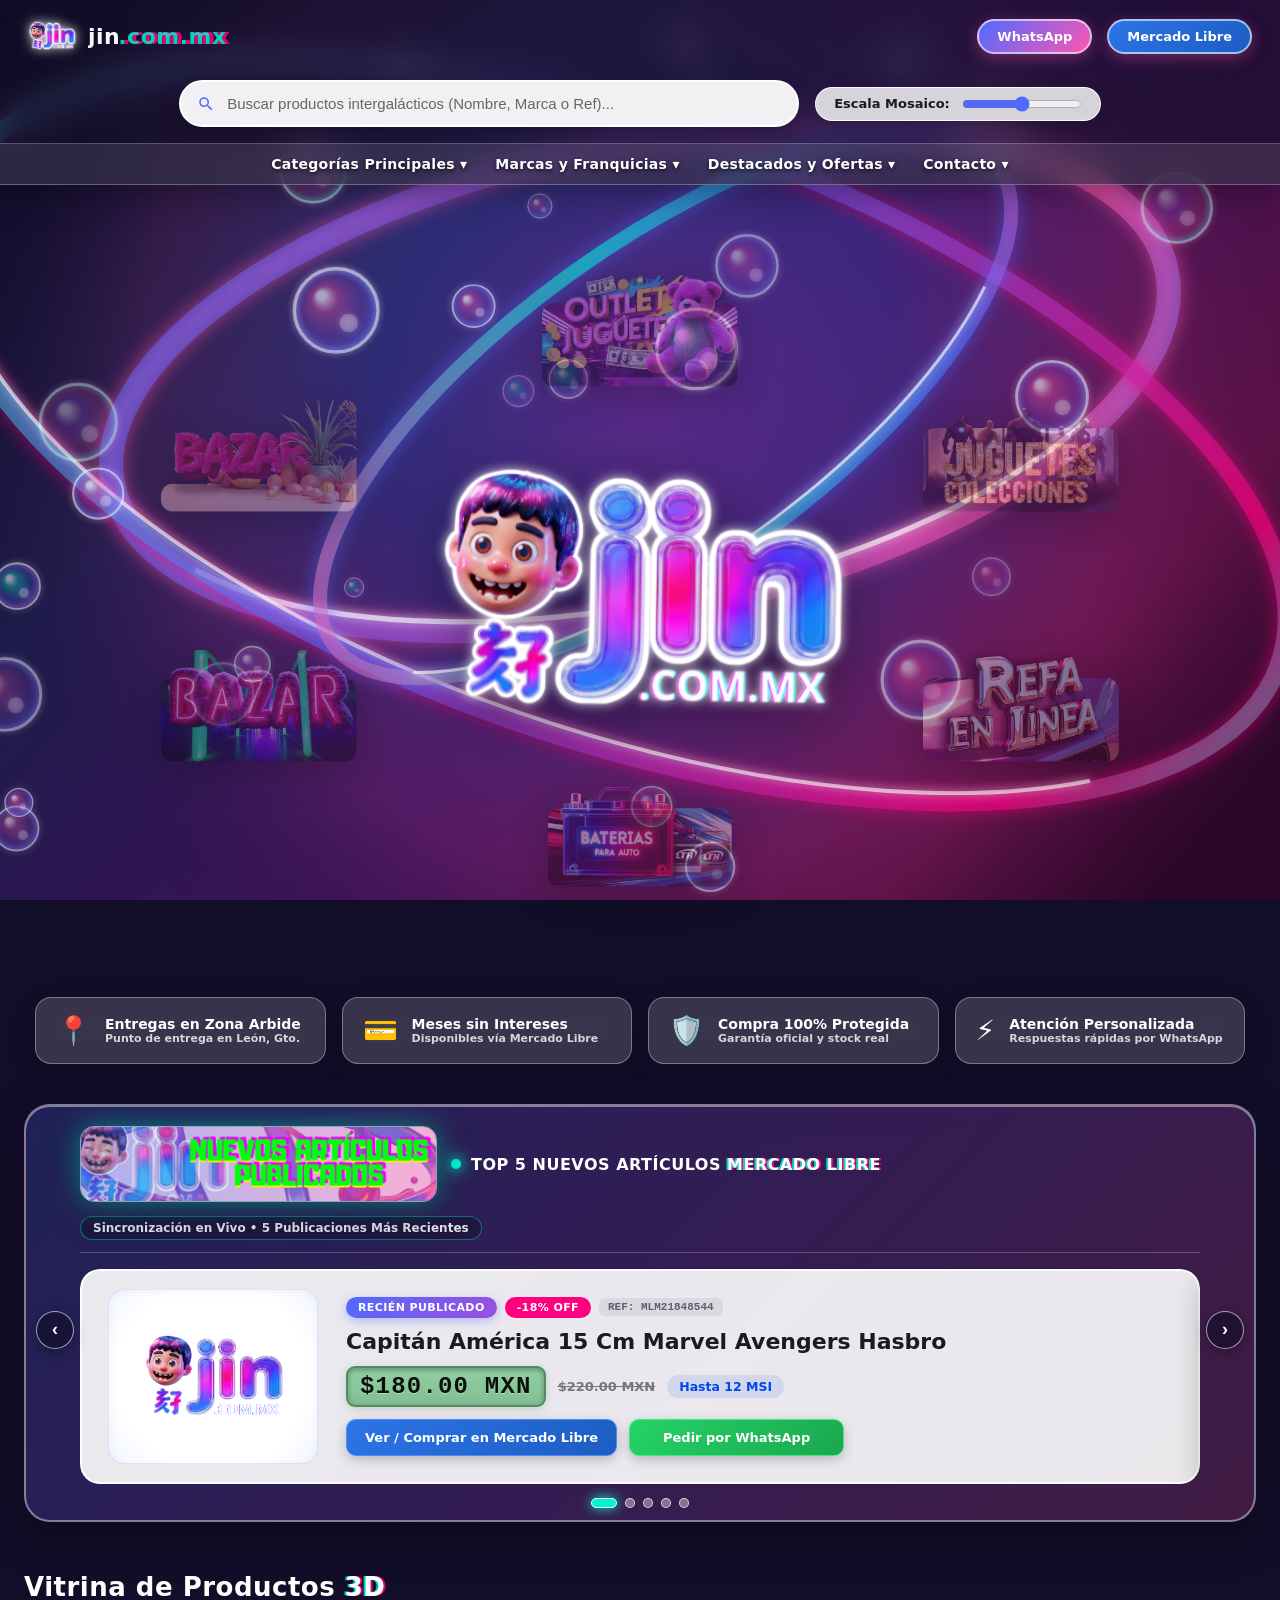
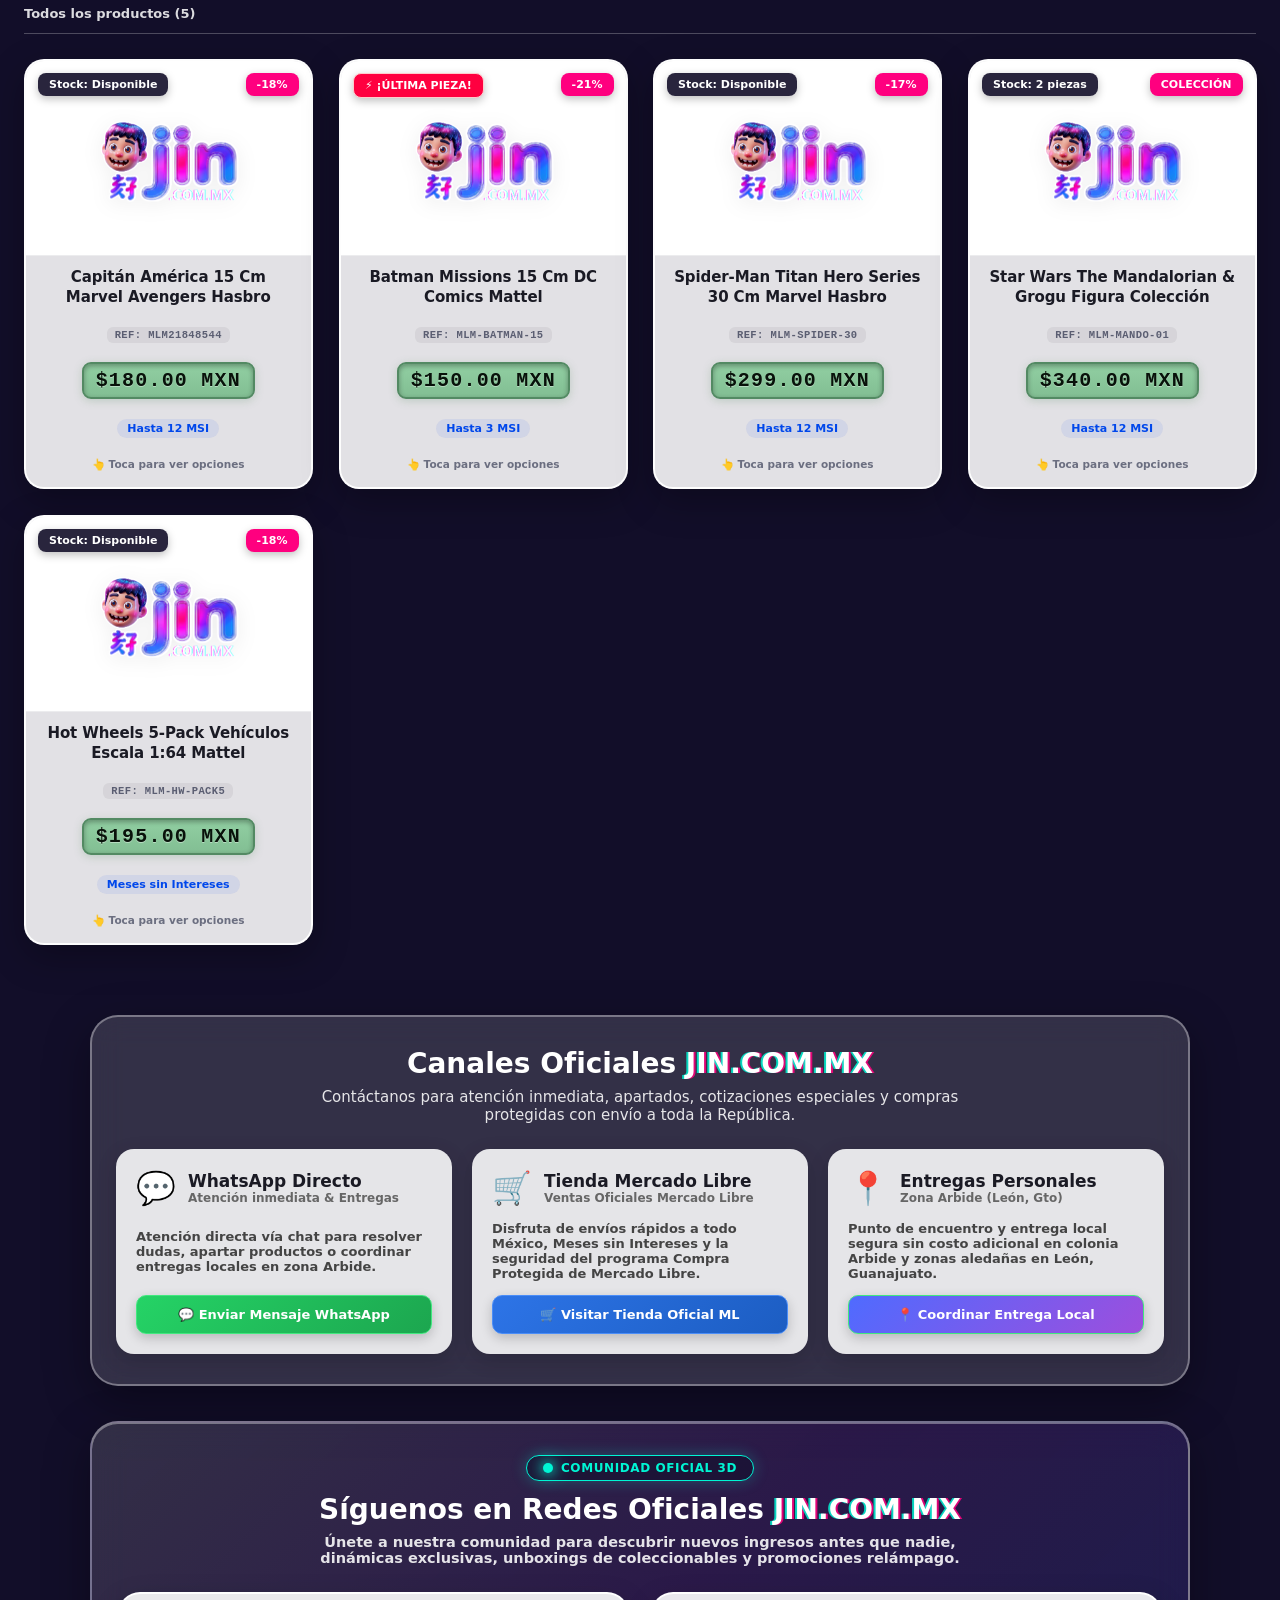
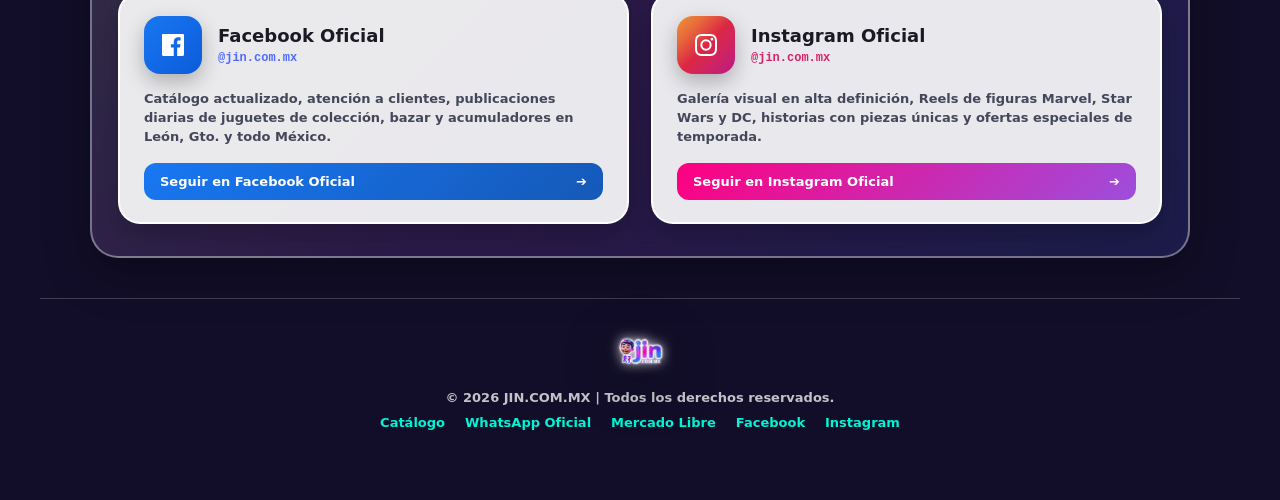
==== commit fb15ca07: "Remasterizacion tarjetas, slider recientes y redes sociales" ====
--- a/index.html
+++ b/index.html
@@ -18,7 +18,7 @@
     <link rel="icon" href="static/img/favicon.png" type="image/png">
     
     <!-- Hojas de Estilos -->
-    <link rel="stylesheet" href="static/css/style.css">
+    <link rel="stylesheet" href="static/css/style.css?v=2.3">
 </head>
 <body class="is-national <!-- BODY_CLASS -->">
 
@@ -29,15 +29,15 @@
         <div class="header-top">
             <a href="/" class="header-brand">
                 <img src="static/img/logo_jin_3d.png" alt="JIN.COM.MX Logo" class="brand-icon">
-                <span class="brand-text">jin<span class="rgb-split-text">.COM.MX</span></span>
+                <span class="brand-text">jin<span class="rgb-split-text">.com.mx</span></span>
             </a>
 
             <div class="header-actions">
-                <a href="https://wa.me/524771230000?text=Hola%20JIN.COM.MX,%20deseo%20información%20del%20catálogo" target="_blank" rel="noopener" class="header-cta-btn">
-                    <span>💬 WhatsApp</span>
+                <a href="https://wa.me/524771230000?text=Hola%20JIN.COM.MX,%20deseo%20información%20del%20catálogo" target="_blank" rel="noopener noreferrer" class="header-cta-btn">
+                    <span>WhatsApp</span>
                 </a>
-                <a href="https://listado.mercadolibre.com.mx/_CustId_491131225" target="_blank" rel="noopener" class="header-cta-btn" style="background: linear-gradient(135deg, #2d74e7, #1c5dc2);">
-                    <span>🛒 Mercado Libre</span>
+                <a href="https://listado.mercadolibre.com.mx/_CustId_491131225" target="_blank" rel="noopener noreferrer" class="header-cta-btn" style="background: linear-gradient(135deg, #2d74e7, #1c5dc2);">
+                    <span>Mercado Libre</span>
                 </a>
             </div>
         </div>
@@ -45,31 +45,31 @@
         <!-- Buscador y Control Dinámico de Tamaño de Tarjetas -->
         <div class="search-controls-bar">
             <div class="search-box-wrapper">
-                <svg class="search-icon-svg" viewBox="0 0 24 24">
+                <svg class="search-icon-svg" width="18" height="18" viewBox="0 0 24 24" style="width:18px;height:18px;max-width:18px;max-height:18px;">
                     <path d="M15.5 14h-.79l-.28-.27C15.41 12.59 16 11.11 16 9.5 16 5.91 13.09 3 9.5 3S3 5.91 3 9.5 5.91 16 9.5 16c1.61 0 3.09-.59 4.23-1.57l.27.28v.79l5 4.99L20.49 19l-4.99-5zm-6 0C7.01 14 5 11.99 5 9.5S7.01 5 9.5 5 14 7.01 14 9.5 11.99 14 9.5 14z"/>
                 </svg>
                 <input type="text" id="searchInput" class="search-input" placeholder="Buscar productos intergalácticos (Nombre, Marca o Ref)...">
             </div>
 
             <div class="slider-controls">
-                <label for="cardSizeSlider">🔍 Escala Mosaico:</label>
+                <label for="cardSizeSlider">Escala Mosaico:</label>
                 <input type="range" id="cardSizeSlider" min="160" max="400" value="280">
             </div>
         </div>
 
-        <!-- Menú de Categorías y Marcas Profundas -->
+        <!-- Menú de Categorías, Marcas, Destacados y Contacto -->
         <nav class="glass-menu">
             <ul class="main-nav">
                 <li class="dropdown">
                     <a href="#catalogArea">Categorías Principales ▾</a>
                     <ul class="dropdown-menu">
-                        <li><a class="filter-btn active" data-type="category" data-val="all">🌟 Ver Todo el Catálogo</a></li>
-                        <li><a class="filter-btn" data-type="category" data-val="toy">🧸 Outlet Juguetes</a></li>
-                        <li><a class="filter-btn" data-type="category" data-val="colecciones">🏆 Juguetes Colecciones</a></li>
-                        <li><a class="filter-btn" data-type="category" data-val="refacciones">🔧 Refa en Línea</a></li>
-                        <li><a class="filter-btn" data-type="category" data-val="battery">🔋 Baterías para auto LTH</a></li>
-                        <li><a class="filter-btn" data-type="category" data-val="bazar">🛍️ Bazar</a></li>
-                        <li><a href="/acumuladores">⚡ Catálogo Acumuladores LTH</a></li>
+                        <li><a class="filter-btn active" data-type="category" data-val="all">Ver Todo el Catálogo</a></li>
+                        <li><a class="filter-btn" data-type="category" data-val="toy">Outlet Juguetes</a></li>
+                        <li><a class="filter-btn" data-type="category" data-val="colecciones">Juguetes Colecciones</a></li>
+                        <li><a class="filter-btn" data-type="category" data-val="refacciones">Refa en Línea</a></li>
+                        <li><a class="filter-btn" data-type="category" data-val="battery">Baterías para auto LTH</a></li>
+                        <li><a class="filter-btn" data-type="category" data-val="bazar">Bazar</a></li>
+                        <li><a href="/acumuladores">Catálogo Acumuladores LTH</a></li>
                     </ul>
                 </li>
 
@@ -92,9 +92,39 @@
                 <li class="dropdown">
                     <a href="#catalogArea">Destacados y Ofertas ▾</a>
                     <ul class="dropdown-menu">
-                        <li><a class="filter-btn" data-type="special" data-val="offer">🔥 En Oferta Especial</a></li>
-                        <li><a class="filter-btn" data-type="special" data-val="last">⚡ Últimas Piezas</a></li>
-                        <li><a class="filter-btn" data-type="special" data-val="installments">💳 Meses sin Intereses</a></li>
+                        <li><a class="filter-btn" data-type="special" data-val="offer">En Oferta Especial</a></li>
+                        <li><a class="filter-btn" data-type="special" data-val="last">Últimas Piezas</a></li>
+                        <li><a class="filter-btn" data-type="special" data-val="installments">Meses sin Intereses</a></li>
+                    </ul>
+                </li>
+
+                <li class="dropdown">
+                    <a href="#socialCommunity">Contacto ▾</a>
+                    <ul class="dropdown-menu">
+                        <li>
+                            <a href="https://www.facebook.com/jin.com.mx" target="_blank" rel="noopener noreferrer">
+                                <svg class="nav-social-svg" width="16" height="16" viewBox="0 0 24 24" style="width:16px;height:16px;max-width:16px;max-height:16px;fill:#1877F2;vertical-align:middle;margin-right:6px;">
+                                    <path d="M22.675 0H1.325C.593 0 0 .593 0 1.325v21.351C0 23.407.593 24 1.325 24H12.82v-9.294H9.692v-3.622h3.128V8.413c0-3.1 1.893-4.788 4.659-4.788 1.325 0 2.463.099 2.795.143v3.24l-1.918.001c-1.504 0-1.795.715-1.795 1.763v2.313h3.587l-.467 3.622h-3.12V24h6.116c.73 0 1.323-.593 1.323-1.325V1.325C24 .593 23.407 0 22.675 0z"/>
+                                </svg>
+                                Facebook Oficial
+                            </a>
+                        </li>
+                        <li>
+                            <a href="https://www.instagram.com/jin.com.mx/" target="_blank" rel="noopener noreferrer">
+                                <svg class="nav-social-svg" width="16" height="16" viewBox="0 0 24 24" style="width:16px;height:16px;max-width:16px;max-height:16px;fill:#d62467;vertical-align:middle;margin-right:6px;">
+                                    <path d="M12 2.163c3.204 0 3.584.012 4.85.07 3.252.148 4.771 1.691 4.919 4.919.058 1.265.069 1.645.069 4.849 0 3.205-.012 3.584-.069 4.849-.149 3.225-1.664 4.771-4.919 4.919-1.266.058-1.644.07-4.85.07-3.204 0-3.584-.012-4.849-.07-3.26-.149-4.771-1.699-4.919-4.92-.058-1.265-.07-1.644-.07-4.849 0-3.204.013-3.583.07-4.849.149-3.227 1.664-4.771 4.919-4.919 1.266-.057 1.645-.069 4.849-.069zM12 0C8.741 0 8.333.014 7.053.072 2.695.272.273 2.69.073 7.052.014 8.333 0 8.741 0 12c0 3.259.014 3.668.072 4.948.2 4.358 2.618 6.78 6.98 6.98 1.281.058 1.689.072 4.948.072 3.259 0 3.668-.014 4.948-.072 4.354-.2 6.782-2.618 6.979-6.98.059-1.28.073-1.689.073-4.948 0-3.259-.014-3.667-.072-4.947-.196-4.354-2.617-6.78-6.979-6.98C15.668.014 15.259 0 12 0zm0 5.838a6.162 6.162 0 100 12.324 6.162 6.162 0 000-12.324zM12 16a4 4 0 110-8 4 4 0 010 8zm6.406-11.845a1.44 1.44 0 100 2.881 1.44 1.44 0 000-2.881z"/>
+                                </svg>
+                                Instagram Oficial
+                            </a>
+                        </li>
+                        <li>
+                            <a href="https://wa.me/524771230000?text=Hola%20JIN.COM.MX,%20deseo%20información%20del%20catálogo" target="_blank" rel="noopener noreferrer">
+                                WhatsApp Directo
+                            </a>
+                        </li>
+                        <li>
+                            <a href="#contactHub">Canales y Entregas en Arbide</a>
+                        </li>
                     </ul>
                 </li>
             </ul>
@@ -228,11 +258,17 @@
     <section class="recent-slider-section" aria-label="Publicaciones más recientes de Mercado Libre">
         <div class="recent-banner-container" id="recentBannerContainer">
             <div class="recent-banner-header">
-                <div class="recent-banner-heading">
-                    <span class="recent-live-dot"></span>
-                    <span>Nuevos Ingresos <span class="rgb-split-text">Mercado Libre</span></span>
-                </div>
-                <span class="recent-banner-sub">⚡ Sincronización en Vivo • Recién Publicados</span>
+                <div class="recent-gif-showcase">
+                    <img src="/images/nuevos_articulos.gif"
+                         alt="Nuevos Artículos Publicados"
+                         class="recent-gif-img"
+                         onerror="this.onerror=null; this.src='images/nuevos_articulos.gif';">
+                    <div class="recent-banner-heading">
+                        <span class="recent-live-dot"></span>
+                        <span>Top 5 Nuevos Artículos <span class="rgb-split-text">Mercado Libre</span></span>
+                    </div>
+                </div>
+                <span class="recent-banner-sub">Sincronización en Vivo • 5 Publicaciones Más Recientes</span>
             </div>
 
             <button type="button" class="recent-slider-arrow prev" id="recentSliderPrev" aria-label="Publicación anterior">‹</button>
@@ -243,30 +279,33 @@
                     <!-- SLIDER_RECIENTES_AQUI -->
                     <!-- Slide 1 -->
                     <div class="recent-slide is-active" data-slide-index="0">
-                        <div class="recent-slide-media">
+                        <a href="https://www.mercadolibre.com.mx/capitan-america-15-cm-marvel-avengers/p/MLM21848544?pdp_filters=seller_id%3A491131225" target="_blank" rel="noopener noreferrer" class="recent-slide-media" title="Ver publicación en Mercado Libre">
                             <img src="https://http2.mlstatic.com/D_NQ_NP_2X_795646-MLM51761611099_092022-F.webp"
+                                 data-fallback="https://http2.mlstatic.com/D_NQ_NP_795646-MLM51761611099_092022-I.jpg"
                                  alt="Capitán América 15 Cm Marvel Avengers Hasbro"
                                  loading="lazy"
-                                 onerror="this.onerror=null; this.src='static/img/logo_jin_3d.png';">
-                        </div>
+                                 onerror="if(this.dataset.fallback && this.src !== this.dataset.fallback){this.src=this.dataset.fallback;}else{this.onerror=null;this.src='static/img/logo_jin_3d.png';}">
+                        </a>
                         <div class="recent-slide-content">
                             <div class="recent-slide-badges">
-                                <span class="recent-slide-pill pill-new">🔥 RECIÉN PUBLICADO</span>
+                                <span class="recent-slide-pill pill-new">RECIÉN PUBLICADO</span>
                                 <span class="recent-slide-pill pill-discount">-18% OFF</span>
                                 <span class="recent-slide-ref">REF: MLM21848544</span>
                             </div>
-                            <h3 class="recent-slide-title">Capitán América 15 Cm Marvel Avengers Hasbro</h3>
+                            <h3 class="recent-slide-title">
+                                <a href="https://www.mercadolibre.com.mx/capitan-america-15-cm-marvel-avengers/p/MLM21848544?pdp_filters=seller_id%3A491131225" target="_blank" rel="noopener noreferrer" class="recent-title-link">Capitán América 15 Cm Marvel Avengers Hasbro</a>
+                            </h3>
                             <div class="recent-slide-pricing">
                                 <div class="front-price recent-lcd-price">$180.00 MXN</div>
                                 <span class="recent-orig-price">$220.00 MXN</span>
-                                <span class="recent-slide-msi">💳 Hasta 12 MSI</span>
+                                <span class="recent-slide-msi">Hasta 12 MSI</span>
                             </div>
                             <div class="recent-slide-actions">
                                 <a href="https://www.mercadolibre.com.mx/capitan-america-15-cm-marvel-avengers/p/MLM21848544?pdp_filters=seller_id%3A491131225" target="_blank" rel="noopener noreferrer" class="glass-btn ml-btn recent-cta-btn">
-                                    🛒 Ver / Comprar en Mercado Libre
-                                </a>
-                                <a href="https://wa.me/524771230000?text=Hola%20JIN.COM.MX,%20vi%20en%20Nuevos%20Ingresos%20Capitan%20America%2015%20Cm" target="_blank" rel="noopener noreferrer" class="glass-btn wa-btn recent-cta-btn">
-                                    💬 Pedir por WhatsApp
+                                    Ver / Comprar en Mercado Libre
+                                </a>
+                                <a href="https://wa.me/524771230000?text=Hola%20JIN.COM.MX,%20vi%20en%20Nuevos%20Articulos%20Capitan%20America%2015%20Cm" target="_blank" rel="noopener noreferrer" class="glass-btn wa-btn recent-cta-btn">
+                                    Pedir por WhatsApp
                                 </a>
                             </div>
                         </div>
@@ -274,30 +313,33 @@
 
                     <!-- Slide 2 -->
                     <div class="recent-slide" data-slide-index="1">
-                        <div class="recent-slide-media">
+                        <a href="https://listado.mercadolibre.com.mx/_CustId_491131225" target="_blank" rel="noopener noreferrer" class="recent-slide-media" title="Ver publicación en Mercado Libre">
                             <img src="https://http2.mlstatic.com/D_NQ_NP_2X_616188-MLM43555364132_092020-F.webp"
+                                 data-fallback="https://http2.mlstatic.com/D_NQ_NP_616188-MLM43555364132_092020-I.jpg"
                                  alt="Batman Missions 15 Cm DC Comics Mattel"
                                  loading="lazy"
-                                 onerror="this.onerror=null; this.src='static/img/logo_jin_3d.png';">
-                        </div>
+                                 onerror="if(this.dataset.fallback && this.src !== this.dataset.fallback){this.src=this.dataset.fallback;}else{this.onerror=null;this.src='static/img/logo_jin_3d.png';}">
+                        </a>
                         <div class="recent-slide-content">
                             <div class="recent-slide-badges">
-                                <span class="recent-slide-pill pill-new">✨ NUEVO INGRESO</span>
-                                <span class="recent-slide-pill pill-alert">⚡ ¡ÚLTIMA PIEZA!</span>
+                                <span class="recent-slide-pill pill-new">NUEVO INGRESO</span>
+                                <span class="recent-slide-pill pill-alert">¡ÚLTIMA PIEZA!</span>
                                 <span class="recent-slide-ref">REF: MLM-BATMAN-15</span>
                             </div>
-                            <h3 class="recent-slide-title">Batman Missions 15 Cm DC Comics Mattel</h3>
+                            <h3 class="recent-slide-title">
+                                <a href="https://listado.mercadolibre.com.mx/_CustId_491131225" target="_blank" rel="noopener noreferrer" class="recent-title-link">Batman Missions 15 Cm DC Comics Mattel</a>
+                            </h3>
                             <div class="recent-slide-pricing">
                                 <div class="front-price recent-lcd-price">$150.00 MXN</div>
                                 <span class="recent-orig-price">$190.00 MXN</span>
-                                <span class="recent-slide-msi">💳 Hasta 3 MSI</span>
+                                <span class="recent-slide-msi">Hasta 3 MSI</span>
                             </div>
                             <div class="recent-slide-actions">
                                 <a href="https://listado.mercadolibre.com.mx/_CustId_491131225" target="_blank" rel="noopener noreferrer" class="glass-btn ml-btn recent-cta-btn">
-                                    🛒 Ver / Comprar en Mercado Libre
-                                </a>
-                                <a href="https://wa.me/524771230000?text=Hola%20JIN.COM.MX,%20vi%20en%20Nuevos%20Ingresos%20Batman%20Missions%2015%20Cm" target="_blank" rel="noopener noreferrer" class="glass-btn wa-btn recent-cta-btn">
-                                    💬 Pedir por WhatsApp
+                                    Ver / Comprar en Mercado Libre
+                                </a>
+                                <a href="https://wa.me/524771230000?text=Hola%20JIN.COM.MX,%20vi%20en%20Nuevos%20Articulos%20Batman%20Missions%2015%20Cm" target="_blank" rel="noopener noreferrer" class="glass-btn wa-btn recent-cta-btn">
+                                    Pedir por WhatsApp
                                 </a>
                             </div>
                         </div>
@@ -305,30 +347,33 @@
 
                     <!-- Slide 3 -->
                     <div class="recent-slide" data-slide-index="2">
-                        <div class="recent-slide-media">
+                        <a href="https://listado.mercadolibre.com.mx/_CustId_491131225" target="_blank" rel="noopener noreferrer" class="recent-slide-media" title="Ver publicación en Mercado Libre">
                             <img src="https://http2.mlstatic.com/D_NQ_NP_2X_792370-MLM46882672722_072021-F.webp"
+                                 data-fallback="https://http2.mlstatic.com/D_NQ_NP_792370-MLM46882672722_072021-I.jpg"
                                  alt="Spider-Man Titan Hero Series 30 Cm Marvel Hasbro"
                                  loading="lazy"
-                                 onerror="this.onerror=null; this.src='static/img/logo_jin_3d.png';">
-                        </div>
+                                 onerror="if(this.dataset.fallback && this.src !== this.dataset.fallback){this.src=this.dataset.fallback;}else{this.onerror=null;this.src='static/img/logo_jin_3d.png';}">
+                        </a>
                         <div class="recent-slide-content">
                             <div class="recent-slide-badges">
-                                <span class="recent-slide-pill pill-new">🔥 RECIÉN PUBLICADO</span>
+                                <span class="recent-slide-pill pill-new">RECIÉN PUBLICADO</span>
                                 <span class="recent-slide-pill pill-discount">-17% OFF</span>
                                 <span class="recent-slide-ref">REF: MLM-SPIDER-30</span>
                             </div>
-                            <h3 class="recent-slide-title">Spider-Man Titan Hero Series 30 Cm Marvel Hasbro</h3>
+                            <h3 class="recent-slide-title">
+                                <a href="https://listado.mercadolibre.com.mx/_CustId_491131225" target="_blank" rel="noopener noreferrer" class="recent-title-link">Spider-Man Titan Hero Series 30 Cm Marvel Hasbro</a>
+                            </h3>
                             <div class="recent-slide-pricing">
                                 <div class="front-price recent-lcd-price">$299.00 MXN</div>
                                 <span class="recent-orig-price">$360.00 MXN</span>
-                                <span class="recent-slide-msi">💳 Hasta 12 MSI</span>
+                                <span class="recent-slide-msi">Hasta 12 MSI</span>
                             </div>
                             <div class="recent-slide-actions">
                                 <a href="https://listado.mercadolibre.com.mx/_CustId_491131225" target="_blank" rel="noopener noreferrer" class="glass-btn ml-btn recent-cta-btn">
-                                    🛒 Ver / Comprar en Mercado Libre
-                                </a>
-                                <a href="https://wa.me/524771230000?text=Hola%20JIN.COM.MX,%20vi%20en%20Nuevos%20Ingresos%20Spider-Man%20Titan%20Hero" target="_blank" rel="noopener noreferrer" class="glass-btn wa-btn recent-cta-btn">
-                                    💬 Pedir por WhatsApp
+                                    Ver / Comprar en Mercado Libre
+                                </a>
+                                <a href="https://wa.me/524771230000?text=Hola%20JIN.COM.MX,%20vi%20en%20Nuevos%20Articulos%20Spider-Man%20Titan%20Hero" target="_blank" rel="noopener noreferrer" class="glass-btn wa-btn recent-cta-btn">
+                                    Pedir por WhatsApp
                                 </a>
                             </div>
                         </div>
@@ -336,30 +381,33 @@
 
                     <!-- Slide 4 -->
                     <div class="recent-slide" data-slide-index="3">
-                        <div class="recent-slide-media">
+                        <a href="https://listado.mercadolibre.com.mx/_CustId_491131225" target="_blank" rel="noopener noreferrer" class="recent-slide-media" title="Ver publicación en Mercado Libre">
                             <img src="https://http2.mlstatic.com/D_NQ_NP_2X_910776-MLM48384218765_112021-F.webp"
+                                 data-fallback="https://http2.mlstatic.com/D_NQ_NP_910776-MLM48384218765_112021-I.jpg"
                                  alt="Star Wars The Mandalorian & Grogu Figura Colección"
                                  loading="lazy"
-                                 onerror="this.onerror=null; this.src='static/img/logo_jin_3d.png';">
-                        </div>
+                                 onerror="if(this.dataset.fallback && this.src !== this.dataset.fallback){this.src=this.dataset.fallback;}else{this.onerror=null;this.src='static/img/logo_jin_3d.png';}">
+                        </a>
                         <div class="recent-slide-content">
                             <div class="recent-slide-badges">
-                                <span class="recent-slide-pill pill-new">✨ NUEVO INGRESO</span>
+                                <span class="recent-slide-pill pill-new">NUEVO INGRESO</span>
                                 <span class="recent-slide-pill pill-discount">-19% OFF</span>
                                 <span class="recent-slide-ref">REF: MLM-MANDO-01</span>
                             </div>
-                            <h3 class="recent-slide-title">Star Wars The Mandalorian & Grogu Figura Colección</h3>
+                            <h3 class="recent-slide-title">
+                                <a href="https://listado.mercadolibre.com.mx/_CustId_491131225" target="_blank" rel="noopener noreferrer" class="recent-title-link">Star Wars The Mandalorian & Grogu Figura Colección</a>
+                            </h3>
                             <div class="recent-slide-pricing">
                                 <div class="front-price recent-lcd-price">$340.00 MXN</div>
                                 <span class="recent-orig-price">$420.00 MXN</span>
-                                <span class="recent-slide-msi">💳 Hasta 12 MSI</span>
+                                <span class="recent-slide-msi">Hasta 12 MSI</span>
                             </div>
                             <div class="recent-slide-actions">
                                 <a href="https://listado.mercadolibre.com.mx/_CustId_491131225" target="_blank" rel="noopener noreferrer" class="glass-btn ml-btn recent-cta-btn">
-                                    🛒 Ver / Comprar en Mercado Libre
-                                </a>
-                                <a href="https://wa.me/524771230000?text=Hola%20JIN.COM.MX,%20vi%20en%20Nuevos%20Ingresos%20The%20Mandalorian" target="_blank" rel="noopener noreferrer" class="glass-btn wa-btn recent-cta-btn">
-                                    💬 Pedir por WhatsApp
+                                    Ver / Comprar en Mercado Libre
+                                </a>
+                                <a href="https://wa.me/524771230000?text=Hola%20JIN.COM.MX,%20vi%20en%20Nuevos%20Articulos%20The%20Mandalorian" target="_blank" rel="noopener noreferrer" class="glass-btn wa-btn recent-cta-btn">
+                                    Pedir por WhatsApp
                                 </a>
                             </div>
                         </div>
@@ -367,30 +415,33 @@
 
                     <!-- Slide 5 -->
                     <div class="recent-slide" data-slide-index="4">
-                        <div class="recent-slide-media">
+                        <a href="https://listado.mercadolibre.com.mx/_CustId_491131225" target="_blank" rel="noopener noreferrer" class="recent-slide-media" title="Ver publicación en Mercado Libre">
                             <img src="https://http2.mlstatic.com/D_NQ_NP_2X_985556-MLM51893322047_102022-F.webp"
+                                 data-fallback="https://http2.mlstatic.com/D_NQ_NP_985556-MLM51893322047_102022-I.jpg"
                                  alt="Hot Wheels 5-Pack Vehículos Escala 1:64 Mattel"
                                  loading="lazy"
-                                 onerror="this.onerror=null; this.src='static/img/logo_jin_3d.png';">
-                        </div>
+                                 onerror="if(this.dataset.fallback && this.src !== this.dataset.fallback){this.src=this.dataset.fallback;}else{this.onerror=null;this.src='static/img/logo_jin_3d.png';}">
+                        </a>
                         <div class="recent-slide-content">
                             <div class="recent-slide-badges">
-                                <span class="recent-slide-pill pill-new">🔥 RECIÉN PUBLICADO</span>
+                                <span class="recent-slide-pill pill-new">RECIÉN PUBLICADO</span>
                                 <span class="recent-slide-pill pill-discount">-18% OFF</span>
                                 <span class="recent-slide-ref">REF: MLM-HW-PACK5</span>
                             </div>
-                            <h3 class="recent-slide-title">Hot Wheels 5-Pack Vehículos Escala 1:64 Mattel</h3>
+                            <h3 class="recent-slide-title">
+                                <a href="https://listado.mercadolibre.com.mx/_CustId_491131225" target="_blank" rel="noopener noreferrer" class="recent-title-link">Hot Wheels 5-Pack Vehículos Escala 1:64 Mattel</a>
+                            </h3>
                             <div class="recent-slide-pricing">
                                 <div class="front-price recent-lcd-price">$195.00 MXN</div>
                                 <span class="recent-orig-price">$240.00 MXN</span>
-                                <span class="recent-slide-msi">💳 Meses sin Intereses</span>
+                                <span class="recent-slide-msi">Meses sin Intereses</span>
                             </div>
                             <div class="recent-slide-actions">
                                 <a href="https://listado.mercadolibre.com.mx/_CustId_491131225" target="_blank" rel="noopener noreferrer" class="glass-btn ml-btn recent-cta-btn">
-                                    🛒 Ver / Comprar en Mercado Libre
-                                </a>
-                                <a href="https://wa.me/524771230000?text=Hola%20JIN.COM.MX,%20vi%20en%20Nuevos%20Ingresos%20Hot%20Wheels%205-Pack" target="_blank" rel="noopener noreferrer" class="glass-btn wa-btn recent-cta-btn">
-                                    💬 Pedir por WhatsApp
+                                    Ver / Comprar en Mercado Libre
+                                </a>
+                                <a href="https://wa.me/524771230000?text=Hola%20JIN.COM.MX,%20vi%20en%20Nuevos%20Articulos%20Hot%20Wheels%205-Pack" target="_blank" rel="noopener noreferrer" class="glass-btn wa-btn recent-cta-btn">
+                                    Pedir por WhatsApp
                                 </a>
                             </div>
                         </div>
@@ -751,7 +802,7 @@
             <a href="https://www.facebook.com/jin.com.mx" target="_blank" rel="noopener noreferrer" class="social-card social-fb">
                 <div class="social-card-top">
                     <div class="social-icon-wrapper" aria-hidden="true">
-                        <svg class="social-icon-svg" viewBox="0 0 24 24">
+                        <svg class="social-icon-svg" width="22" height="22" viewBox="0 0 24 24" style="width:22px;height:22px;max-width:22px;max-height:22px;fill:currentColor;flex-shrink:0;">
                             <path d="M22.675 0H1.325C.593 0 0 .593 0 1.325v21.351C0 23.407.593 24 1.325 24H12.82v-9.294H9.692v-3.622h3.128V8.413c0-3.1 1.893-4.788 4.659-4.788 1.325 0 2.463.099 2.795.143v3.24l-1.918.001c-1.504 0-1.795.715-1.795 1.763v2.313h3.587l-.467 3.622h-3.12V24h6.116c.73 0 1.323-.593 1.323-1.325V1.325C24 .593 23.407 0 22.675 0z"/>
                         </svg>
                     </div>
@@ -773,7 +824,7 @@
             <a href="https://www.instagram.com/jin.com.mx/" target="_blank" rel="noopener noreferrer" class="social-card social-ig">
                 <div class="social-card-top">
                     <div class="social-icon-wrapper" aria-hidden="true">
-                        <svg class="social-icon-svg" viewBox="0 0 24 24">
+                        <svg class="social-icon-svg" width="22" height="22" viewBox="0 0 24 24" style="width:22px;height:22px;max-width:22px;max-height:22px;fill:currentColor;flex-shrink:0;">
                             <path d="M12 2.163c3.204 0 3.584.012 4.85.07 3.252.148 4.771 1.691 4.919 4.919.058 1.265.069 1.645.069 4.849 0 3.205-.012 3.584-.069 4.849-.149 3.225-1.664 4.771-4.919 4.919-1.266.058-1.644.07-4.85.07-3.204 0-3.584-.012-4.849-.07-3.26-.149-4.771-1.699-4.919-4.92-.058-1.265-.07-1.644-.07-4.849 0-3.204.013-3.583.07-4.849.149-3.227 1.664-4.771 4.919-4.919 1.266-.057 1.645-.069 4.849-.069zM12 0C8.741 0 8.333.014 7.053.072 2.695.272.273 2.69.073 7.052.014 8.333 0 8.741 0 12c0 3.259.014 3.668.072 4.948.2 4.358 2.618 6.78 6.98 6.98 1.281.058 1.689.072 4.948.072 3.259 0 3.668-.014 4.948-.072 4.354-.2 6.782-2.618 6.979-6.98.059-1.28.073-1.689.073-4.948 0-3.259-.014-3.667-.072-4.947-.196-4.354-2.617-6.78-6.979-6.98C15.668.014 15.259 0 12 0zm0 5.838a6.162 6.162 0 100 12.324 6.162 6.162 0 000-12.324zM12 16a4 4 0 110-8 4 4 0 010 8zm6.406-11.845a1.44 1.44 0 100 2.881 1.44 1.44 0 000-2.881z"/>
                         </svg>
                     </div>
@@ -814,8 +865,8 @@
          7. SCRIPTS DEL MOTOR GRÁFICO Y COMPORTAMIENTO
          ======================================================== -->
     <script src="static/js/background3d.js"></script>
-    <script src="static/js/orbital.js"></script>
-    <script src="static/js/catalog.js"></script>
+    <script src="static/js/orbital.js?v=2.3"></script>
+    <script src="static/js/catalog.js?v=2.3"></script>
 
 </body>
 </html>
--- a/static/css/style.css
+++ b/static/css/style.css
@@ -373,33 +373,31 @@
 .orbit-node {
     pointer-events: auto;
     cursor: pointer;
-    width: 215px;
-    padding: 10px 14px 12px 14px;
-    border-radius: 20px;
+    width: 220px;
+    padding: 0;
+    border-radius: 0;
     text-align: center;
     text-decoration: none;
     color: #ffffff;
     
-    /* Estado Normal: Semi-transparente glassmorphism para lucir los aros 3D */
+    /* Estado Normal: Imagen flotante sin caja rectangular de fondo, semi-transparente */
     opacity: 0.40;
-    background: rgba(255, 255, 255, 0.14);
-    backdrop-filter: blur(10px);
-    -webkit-backdrop-filter: blur(10px);
-    border: 1.5px solid rgba(255, 255, 255, 0.35);
-    box-shadow: 0 8px 24px rgba(0, 0, 0, 0.25);
+    background: transparent !important;
+    backdrop-filter: none !important;
+    -webkit-backdrop-filter: none !important;
+    border: none !important;
+    box-shadow: none !important;
     
     display: flex;
     flex-direction: column;
     align-items: center;
     justify-content: center;
-    gap: 6px;
+    gap: 0;
     user-select: none;
     
     transition: opacity 0.35s ease,
                 transform 0.35s cubic-bezier(0.175, 0.885, 0.32, 1.275),
-                border-color 0.35s ease,
-                box-shadow 0.35s ease,
-                background 0.35s ease;
+                filter 0.35s ease;
 }
 
 .node-icon {
@@ -412,7 +410,7 @@
 
 .node-img-wrapper {
     width: 100%;
-    height: 82px;
+    height: 112px;
     display: flex;
     align-items: center;
     justify-content: center;
@@ -423,28 +421,30 @@
     width: 100%;
     height: 100%;
     object-fit: contain;
-    filter: drop-shadow(0 4px 10px rgba(0, 0, 0, 0.45));
-    transition: transform 0.35s cubic-bezier(0.175, 0.885, 0.32, 1.275);
+    filter: drop-shadow(0 8px 18px rgba(0, 0, 0, 0.55));
+    transition: transform 0.35s cubic-bezier(0.175, 0.885, 0.32, 1.275),
+                filter 0.35s ease;
 }
 
 .orbit-node:hover .node-category-img,
 .orbit-node.is-active .node-category-img {
-    transform: scale(1.06) translateY(-2px);
+    transform: scale(1.08) translateY(-3px);
+    filter: drop-shadow(0 0 12px rgba(255, 255, 255, 0.9))
+            drop-shadow(0 0 26px rgba(255, 86, 178, 0.85))
+            drop-shadow(0 0 40px rgba(0, 245, 212, 0.65))
+            drop-shadow(0 14px 28px rgba(0, 0, 0, 0.5));
 }
 
 .node-info {
-    text-align: center;
-    display: flex;
-    flex-direction: column;
-    align-items: center;
+    display: none;
 }
 
 .node-title {
-    font-size: 14px;
+    font-size: 13px;
     font-weight: 900;
     letter-spacing: 0.3px;
     line-height: 1.2;
-    text-shadow: 0 2px 6px rgba(0, 0, 0, 0.7);
+    text-shadow: 0 2px 8px rgba(0, 0, 0, 0.85);
 }
 
 .node-desc {
@@ -454,17 +454,15 @@
     margin-top: 2px;
 }
 
-/* Efecto Hover / Focus / Activo: Pierde transparencia por completo */
+/* Efecto Hover / Focus / Activo: Pierde transparencia por completo sin mostrar caja rectangular */
 .orbit-node:hover,
 .orbit-node:focus,
 .orbit-node.is-active {
     opacity: 1.0 !important;
-    transform: scale(1.1) translateZ(10px) !important;
-    background: rgba(255, 255, 255, 0.32) !important;
-    border-color: #ffffff !important;
-    box-shadow: 0 0 25px rgba(255, 86, 178, 0.7),
-                0 0 45px rgba(0, 245, 212, 0.5),
-                0 15px 35px rgba(0, 0, 0, 0.4) !important;
+    transform: scale(1.12) translateZ(10px) !important;
+    background: transparent !important;
+    border: none !important;
+    box-shadow: none !important;
     z-index: 60;
 }
 
@@ -573,11 +571,11 @@
     margin: 0 auto;
 }
 
-/* Tarjeta Flip 3D (Remasterizada a 60fps) */
+/* Tarjeta Flip 3D (Remasterizada a 60fps sin recortes inferiores) */
 .flip-card {
     background-color: transparent;
     width: 100%;
-    aspect-ratio: 0.62;
+    min-height: 430px;
     height: auto;
     perspective: 1500px;
     cursor: pointer;
@@ -585,6 +583,8 @@
     position: relative;
     will-change: transform, opacity;
     transform: translateZ(0);
+    display: flex;
+    flex-direction: column;
 }
 
 .flip-card:hover {
@@ -605,7 +605,9 @@
 .flip-card-inner {
     position: relative;
     width: 100%;
+    min-height: 430px;
     height: 100%;
+    flex: 1;
     text-align: center;
     transition: transform 0.75s cubic-bezier(0.175, 0.885, 0.32, 1.275);
     transform-style: preserve-3d;
@@ -619,9 +621,7 @@
 /* Frentes y Reversos de Tarjeta */
 .flip-card-front,
 .flip-card-back {
-    position: absolute;
-    width: 100%;
-    height: 100%;
+    width: 100%;
     backface-visibility: hidden;
     -webkit-backface-visibility: hidden;
     border-radius: 20px;
@@ -637,6 +637,12 @@
     transition: box-shadow 0.3s ease, border-color 0.3s ease;
 }
 
+.flip-card-front {
+    position: relative;
+    min-height: 430px;
+    height: 100%;
+}
+
 .flip-card:hover .flip-card-front,
 .flip-card:hover .flip-card-back {
     box-shadow: 0 18px 45px rgba(255, 86, 178, 0.32), 0 0 22px rgba(0, 245, 212, 0.32);
@@ -644,15 +650,20 @@
 }
 
 .flip-card-back {
+    position: absolute;
+    top: 0;
+    left: 0;
+    height: 100%;
     transform: rotateY(180deg);
     padding: 20px 18px;
 }
 
 /* Área de Imagen del Producto (Encuadre limpio y alta nitidez) */
 .card-image-area {
-    height: 48%;
-    padding: 22px 16px 14px 16px;
-    background: radial-gradient(circle at 50% 50%, #ffffff 68%, rgba(242, 245, 255, 0.94) 100%);
+    height: 195px;
+    flex-shrink: 0;
+    padding: 22px 16px 12px 16px;
+    background: #ffffff;
     display: flex;
     align-items: center;
     justify-content: center;
@@ -668,9 +679,8 @@
     max-height: 92%;
     object-fit: contain;
     object-position: center;
-    mix-blend-mode: multiply;
     image-rendering: -webkit-optimize-contrast;
-    filter: contrast(1.03) drop-shadow(0 4px 10px rgba(0, 0, 0, 0.08));
+    filter: contrast(1.03) drop-shadow(0 4px 10px rgba(0, 0, 0, 0.06));
     transition: transform 0.38s cubic-bezier(0.175, 0.885, 0.32, 1.275);
     will-change: transform;
 }
@@ -679,19 +689,19 @@
     transform: scale(1.07);
 }
 
-/* Área de Información (Jerarquía Tipográfica Refinada) */
+/* Área de Información (Jerarquía Tipográfica Refinada sin desbordamiento) */
 .card-info-area {
-    padding: 14px 16px 16px 16px;
+    padding: 12px 14px 16px 14px;
     display: flex;
     flex-direction: column;
     flex-grow: 1;
     align-items: center;
     justify-content: space-between;
-    gap: 2px;
+    gap: 4px;
 }
 
 .card-title {
-    font-size: clamp(13px, 3.6vw, 15.5px);
+    font-size: clamp(13px, 3.4vw, 15px);
     font-weight: 900;
     color: var(--color-dark-text);
     margin-bottom: 2px;
@@ -701,8 +711,8 @@
     -webkit-box-orient: vertical;
     overflow: hidden;
     text-overflow: ellipsis;
-    line-height: 1.32;
-    min-height: 2.64em;
+    line-height: 1.3;
+    min-height: 2.6em;
     letter-spacing: -0.1px;
 }
 
@@ -726,27 +736,30 @@
     font-weight: 900;
     border: 2px solid #538a63;
     border-radius: 9px;
-    padding: 6px 14px;
+    padding: 5px 12px;
     box-shadow: inset 0 2px 5px rgba(0, 0, 0, 0.32), 0 2px 8px rgba(83, 138, 99, 0.25);
     display: inline-block;
-    font-size: clamp(17px, 4.2vw, 22px);
-    letter-spacing: 1.5px;
-    margin: 4px 0;
+    font-size: clamp(16px, 3.8vw, 20px);
+    letter-spacing: 1.2px;
+    margin: 2px 0;
     text-shadow: 0 1px 0 rgba(255, 255, 255, 0.4);
 }
 
 .installments {
-    font-size: 11.5px;
+    font-size: 11px;
+    line-height: 1.25;
     color: #0047eb;
     font-weight: 900;
     background: rgba(0, 71, 235, 0.08);
-    padding: 2px 10px;
-    border-radius: 20px;
+    padding: 3px 10px;
+    border-radius: 14px;
+    max-width: 100%;
+    text-align: center;
 }
 
 .tap-hint {
-    margin-top: 4px;
-    font-size: 11px;
+    margin-top: 2px;
+    font-size: 10.5px;
     color: #6b6e80;
     font-weight: 700;
     animation: bounce 2s infinite;
@@ -856,10 +869,38 @@
     align-items: center;
     justify-content: space-between;
     flex-wrap: wrap;
-    gap: 10px;
-    margin-bottom: 14px;
-    padding-bottom: 10px;
+    gap: 14px;
+    margin-bottom: 16px;
+    padding-bottom: 12px;
     border-bottom: 1px solid rgba(255, 255, 255, 0.22);
+}
+
+.recent-gif-showcase {
+    display: flex;
+    align-items: center;
+    gap: 14px;
+    flex-wrap: wrap;
+}
+
+.recent-gif-img {
+    height: 76px;
+    width: auto;
+    max-width: 100%;
+    border-radius: 14px;
+    object-fit: contain;
+    filter: drop-shadow(0 0 14px rgba(0, 245, 212, 0.5)) drop-shadow(0 6px 16px rgba(0, 0, 0, 0.4));
+    border: 1.5px solid rgba(255, 255, 255, 0.5);
+}
+
+.recent-title-link {
+    color: inherit;
+    text-decoration: none;
+    transition: color 0.2s ease;
+}
+
+.recent-title-link:hover {
+    color: var(--color-primary);
+    text-decoration: underline;
 }
 
 .recent-banner-heading {
@@ -1391,9 +1432,24 @@
 }
 
 .social-icon-svg {
-    width: 30px;
-    height: 30px;
+    width: 22px !important;
+    height: 22px !important;
+    max-width: 22px !important;
+    max-height: 22px !important;
     fill: currentColor;
+    flex-shrink: 0;
+    display: inline-block;
+}
+
+.nav-social-svg {
+    width: 16px !important;
+    height: 16px !important;
+    max-width: 16px !important;
+    max-height: 16px !important;
+    fill: currentColor;
+    flex-shrink: 0;
+    vertical-align: middle;
+    margin-right: 6px;
 }
 
 .social-handle-group h3 {
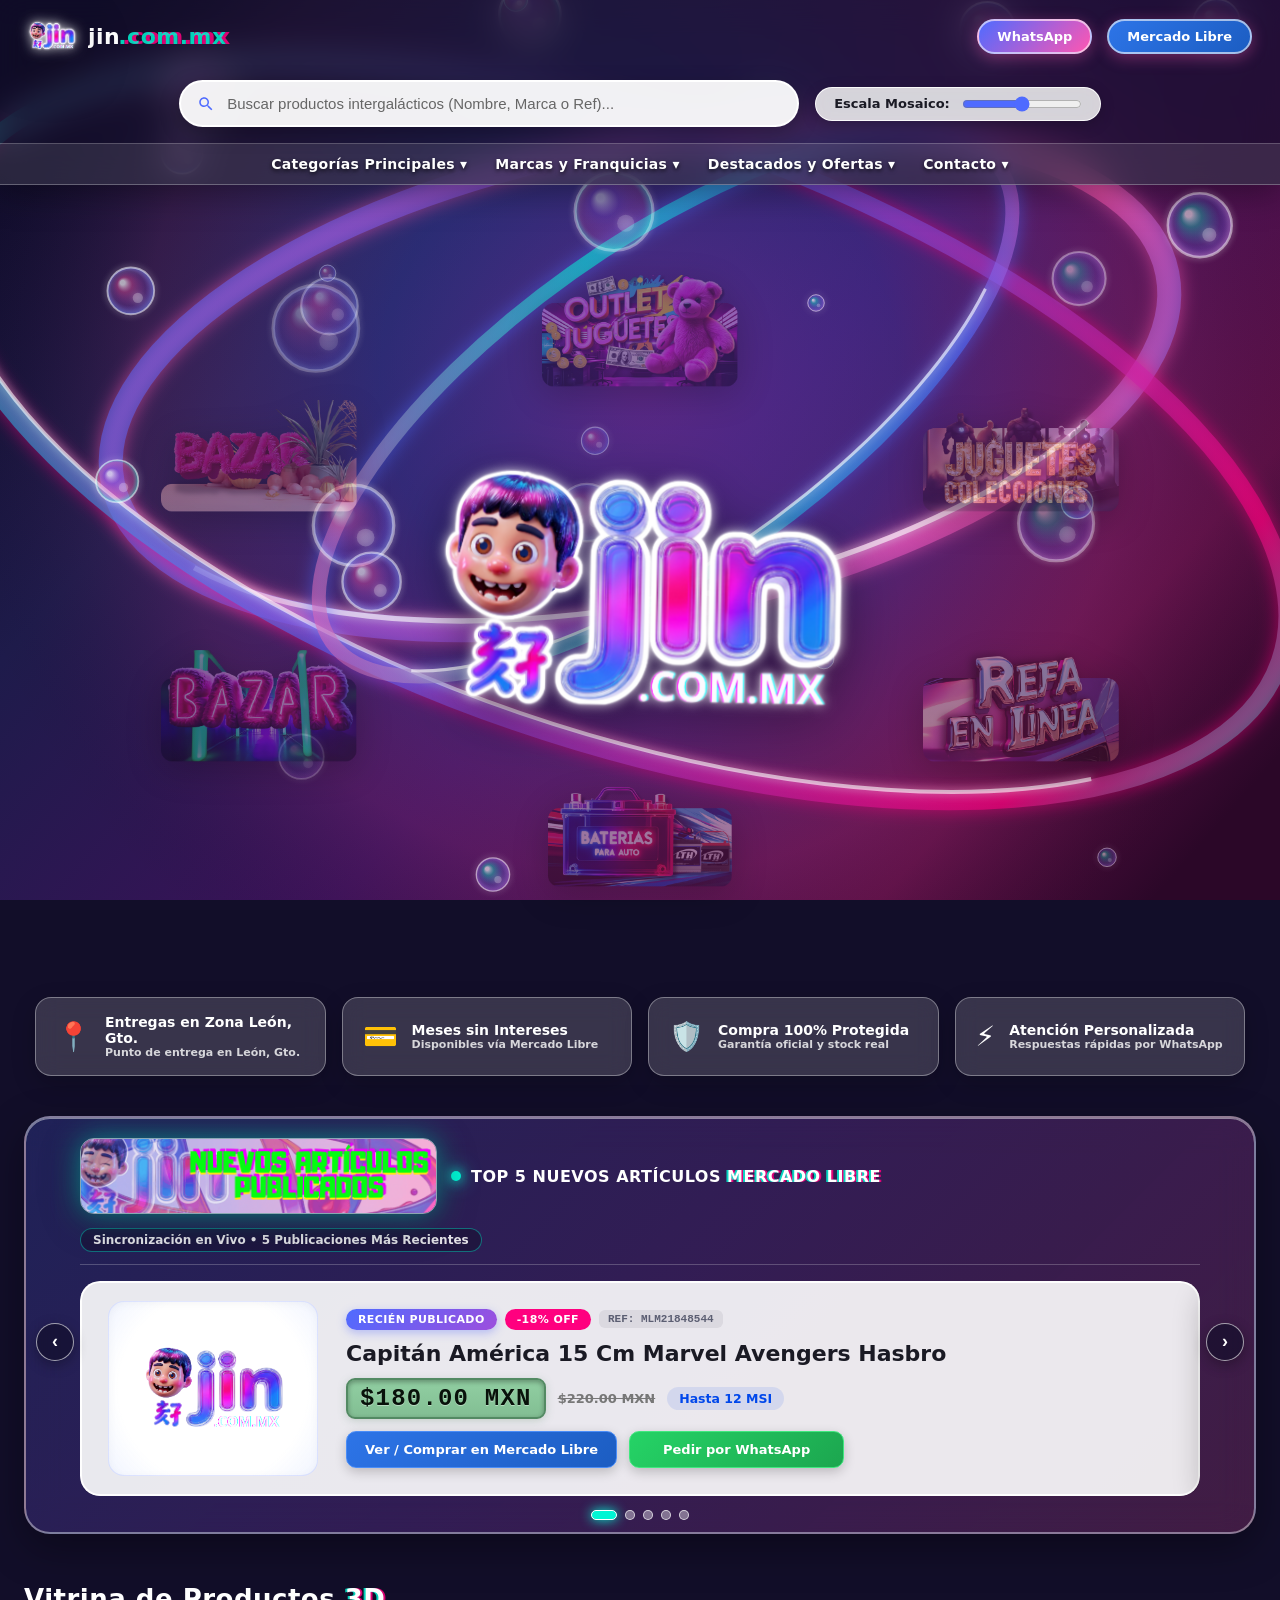
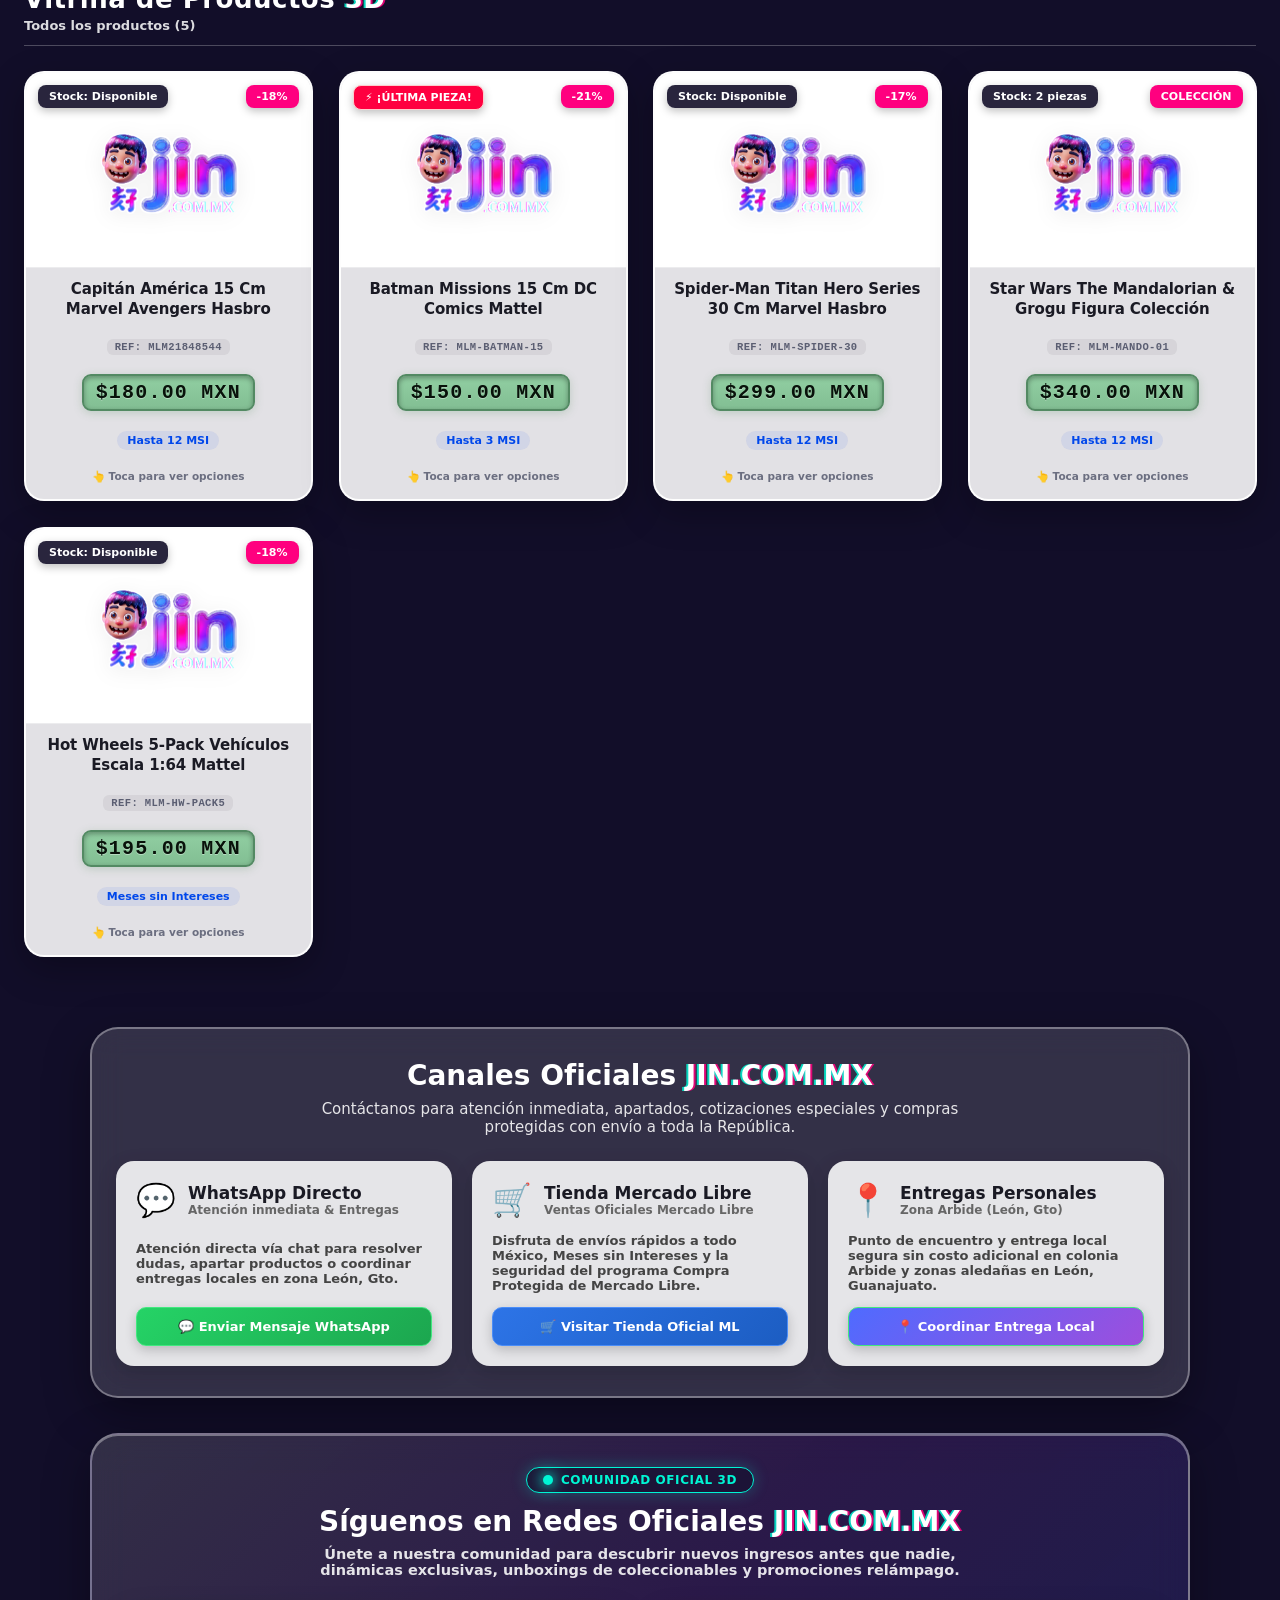
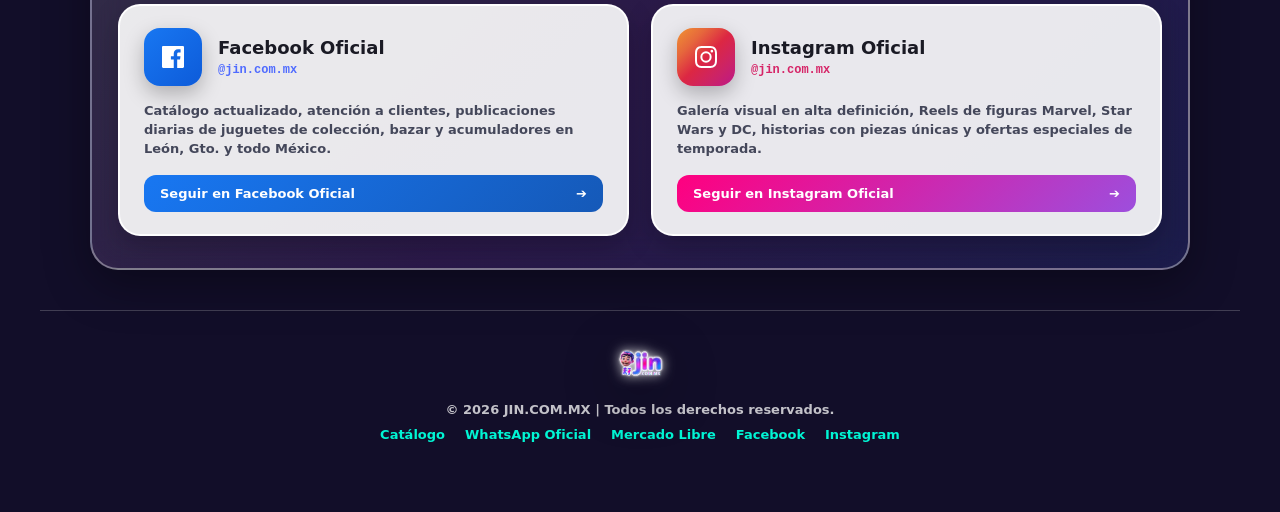
==== commit d329820b: "Update index.html edit titulos de zona arbide" ====
--- a/index.html
+++ b/index.html
@@ -7,7 +7,7 @@
     
     <!-- Metadatos de SEO y Redes Sociales -->
     <meta name="description" content="¡Oportunidades únicas te esperan en JIN.COM.MX! Catálogo oficial de Juguetes, Coleccionables Marvel, DC, Star Wars, y Acumuladores LTH.">
-    <meta property="og:title" content="JIN.COM.MX 3D | Catálogo Oficial">
+    <meta property="og:title" content="jin.com.mx | Catálogo Oficial">
     <meta property="og:description" content="Catálogo interactivo Y2K 3D Glossy de Juguetes y Refacciones Automotrices. Envíos nacionales y entregas locales en zona Arbide.">
     <meta property="og:image" content="https://www.jin.com.mx/static/img/logo_jin_3d.png">
     <meta property="og:url" content="https://www.jin.com.mx/">
@@ -123,7 +123,7 @@
                             </a>
                         </li>
                         <li>
-                            <a href="#contactHub">Canales y Entregas en Arbide</a>
+                            <a href="#contactHub">Canales y Entregas </a>
                         </li>
                     </ul>
                 </li>
@@ -178,13 +178,13 @@
                     </div>
                 </div>
 
-                <!-- Nodo 4: Baterías para auto LTH (acumuladores) -->
+                <!-- Nodo 4: Baterías para auto CLAIROS (acumuladores) -->
                 <div class="orbit-node" data-node="acumuladores" data-filter="battery" data-scroll="#catalogArea">
                     <div class="node-img-wrapper">
                         <img src="static/img/acumuladores.png" alt="Baterías para auto LTH" class="node-category-img">
                     </div>
                     <div class="node-info">
-                        <span class="node-title">Baterías para auto LTH</span>
+                        <span class="node-title">Baterías para auto CLAIROS </span>
                         <span class="node-desc">Acumuladores Automotrices</span>
                     </div>
                 </div>
@@ -222,7 +222,7 @@
         <div class="highlight-pill">
             <span class="highlight-icon">📍</span>
             <div>
-                <div class="highlight-title">Entregas en Zona Arbide</div>
+                <div class="highlight-title">Entregas en Zona León, Gto.</div>
                 <div class="highlight-subtitle">Punto de entrega en León, Gto.</div>
             </div>
         </div>
@@ -741,7 +741,7 @@
                     </div>
                 </div>
                 <p style="font-size: 13px; color: #444; font-weight: 600;">
-                    Atención directa vía chat para resolver dudas, apartar productos o coordinar entregas locales en zona Arbide.
+                    Atención directa vía chat para resolver dudas, apartar productos o coordinar entregas locales en zona León, Gto.
                 </p>
                 <a href="https://wa.me/524771230000?text=Hola%20JIN.COM.MX,%20deseo%20hacer%20una%20consulta%20de%20productos" target="_blank" rel="noopener" class="glass-btn wa-btn">
                     💬 Enviar Mensaje WhatsApp
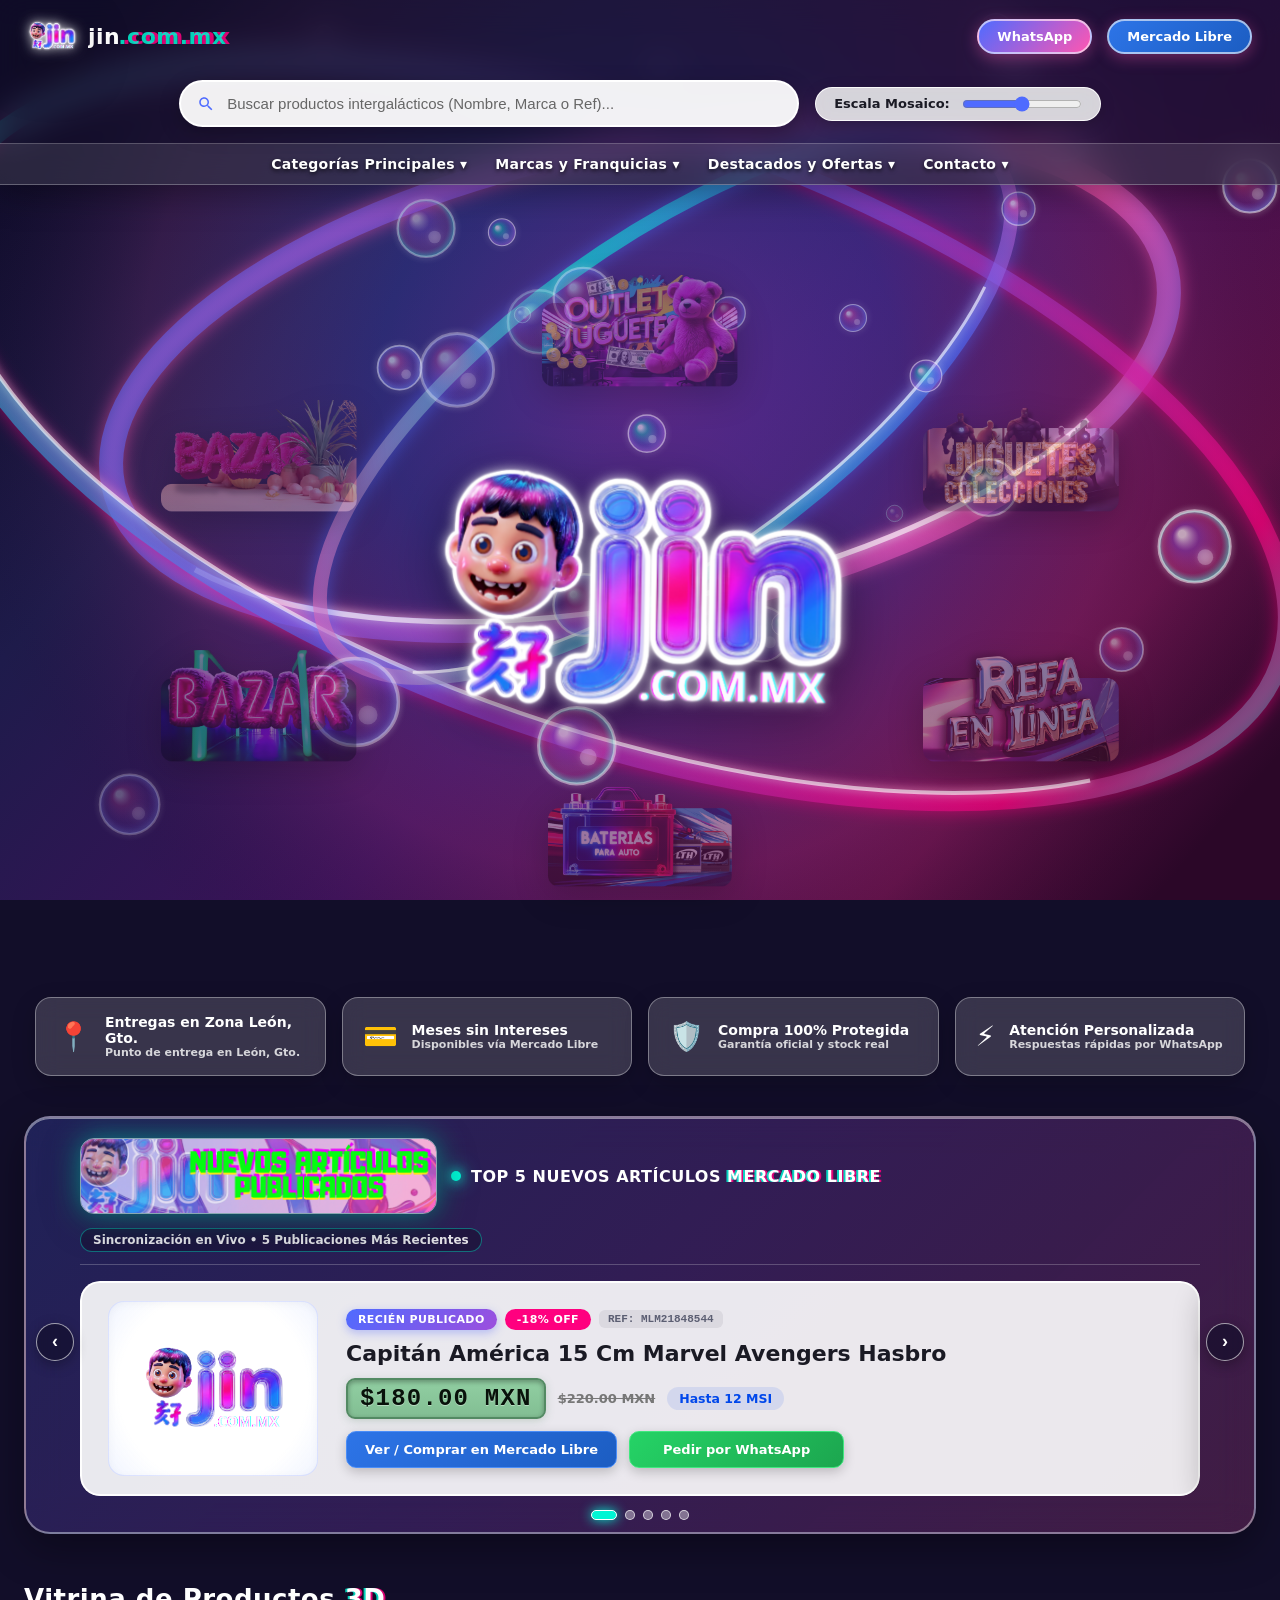
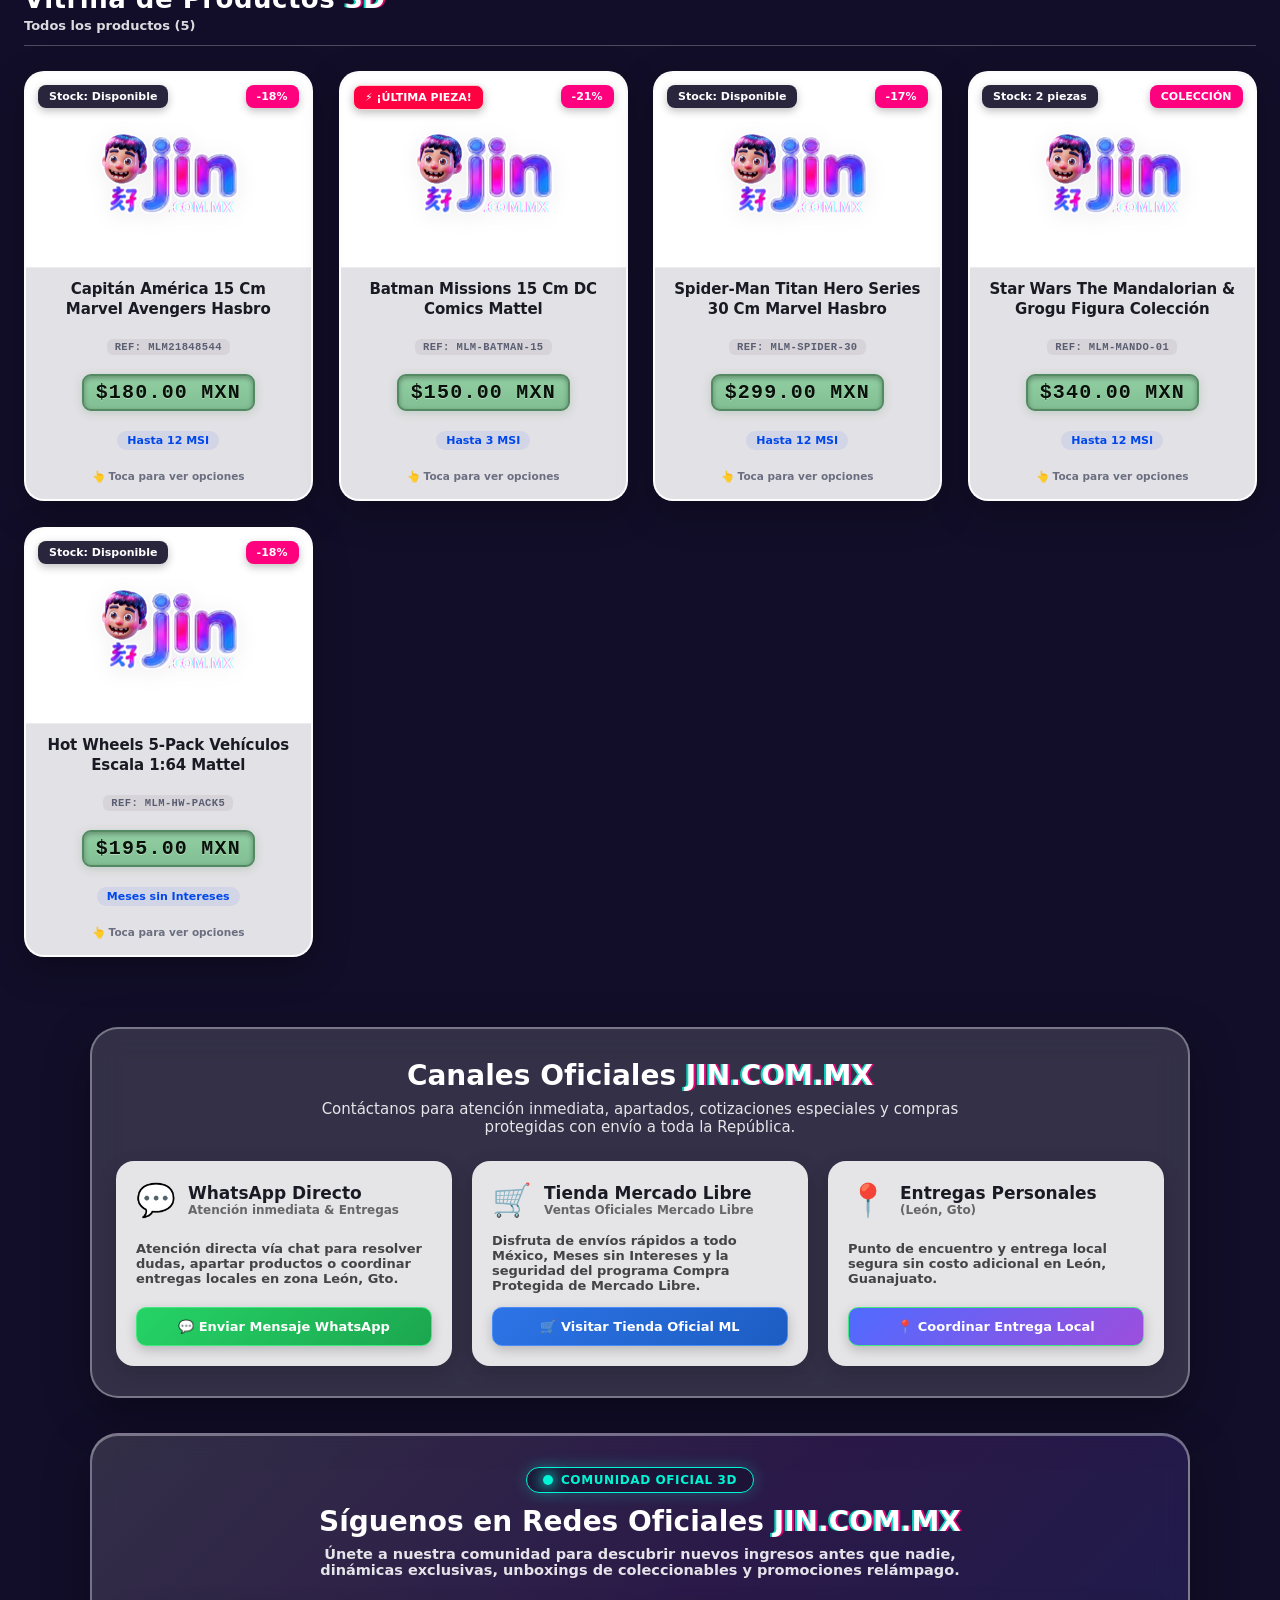
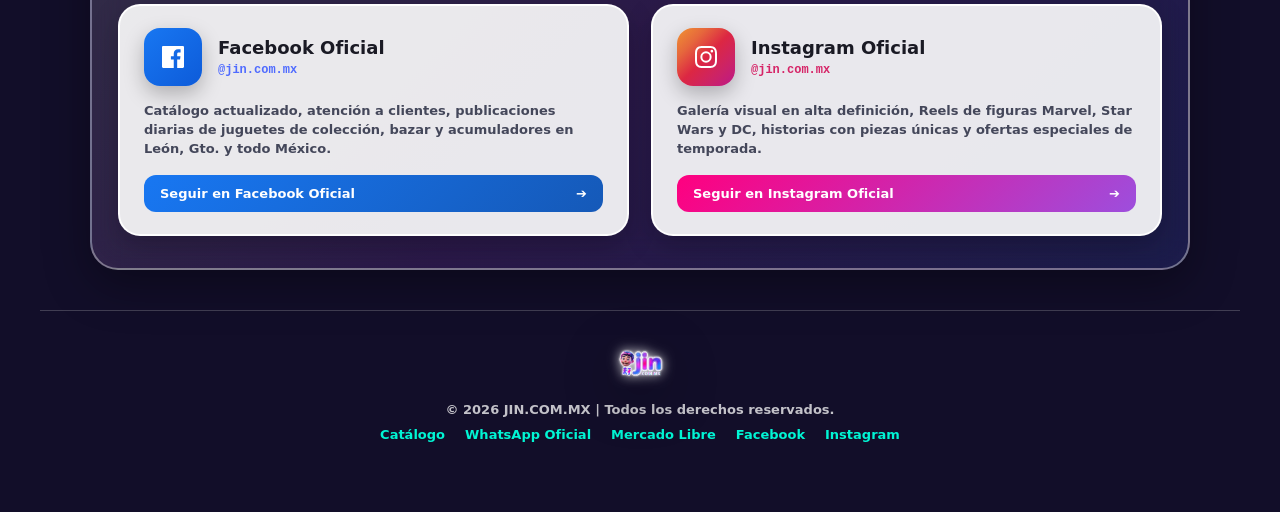
==== commit 4bd6cbfd: "Update index.html edit tittle" ====
--- a/index.html
+++ b/index.html
@@ -3,12 +3,12 @@
 <head>
     <meta charset="UTF-8">
     <meta name="viewport" content="width=device-width, initial-scale=1.0">
-    <title>JIN.COM.MX 3D | Catálogo Oficial</title>
+    <title>ᒎᎥᑎ孩子 | 𝗃𝗂𝗇.𝖼𝗈𝗆.𝗆𝗑 | Catálogo Oficial</title>
     
     <!-- Metadatos de SEO y Redes Sociales -->
-    <meta name="description" content="¡Oportunidades únicas te esperan en JIN.COM.MX! Catálogo oficial de Juguetes, Coleccionables Marvel, DC, Star Wars, y Acumuladores LTH.">
-    <meta property="og:title" content="jin.com.mx | Catálogo Oficial">
-    <meta property="og:description" content="Catálogo interactivo Y2K 3D Glossy de Juguetes y Refacciones Automotrices. Envíos nacionales y entregas locales en zona Arbide.">
+    <meta name="description" content="¡Oportunidades únicas te esperan en ᒎᎥᑎ孩子 | 𝗃𝗂𝗇.𝖼𝗈𝗆.𝗆𝗑! Catálogo oficial de Juguetes, Coleccionables Marvel, DC, Star Wars,Bzazar, Refa en Línea y Acumuladores AutmotriceS.">
+    <meta property="og:title" content="Ꭵᑎ孩子 | 𝗃𝗂𝗇.𝖼𝗈𝗆.𝗆𝗑 Catálogo Oficial">
+    <meta property="og:description" content="Catálogo interactivo Y2K 3D Glossy de Juguetes y Refacciones Automotrices. Envíos nacionales y entregas locales LEón, Gto..">
     <meta property="og:image" content="https://www.jin.com.mx/static/img/logo_jin_3d.png">
     <meta property="og:url" content="https://www.jin.com.mx/">
     <meta property="og:type" content="website">
@@ -771,11 +771,11 @@
                     <span class="contact-card-icon">📍</span>
                     <div>
                         <h3>Entregas Personales</h3>
-                        <p>Zona Arbide (León, Gto)</p>
+                        <p>(León, Gto)</p>
                     </div>
                 </div>
                 <p style="font-size: 13px; color: #444; font-weight: 600;">
-                    Punto de encuentro y entrega local segura sin costo adicional en colonia Arbide y zonas aledañas en León, Guanajuato.
+                    Punto de encuentro y entrega local segura sin costo adicional en León, Guanajuato.
                 </p>
                 <a href="https://wa.me/524771230000?text=Hola%20JIN.COM.MX,%20quiero%20agendar%20una%20entrega%20en%20Zona%20Arbide" target="_blank" rel="noopener" class="glass-btn wa-btn" style="background: linear-gradient(135deg, #4f6bff, #9d4edd);">
                     📍 Coordinar Entrega Local
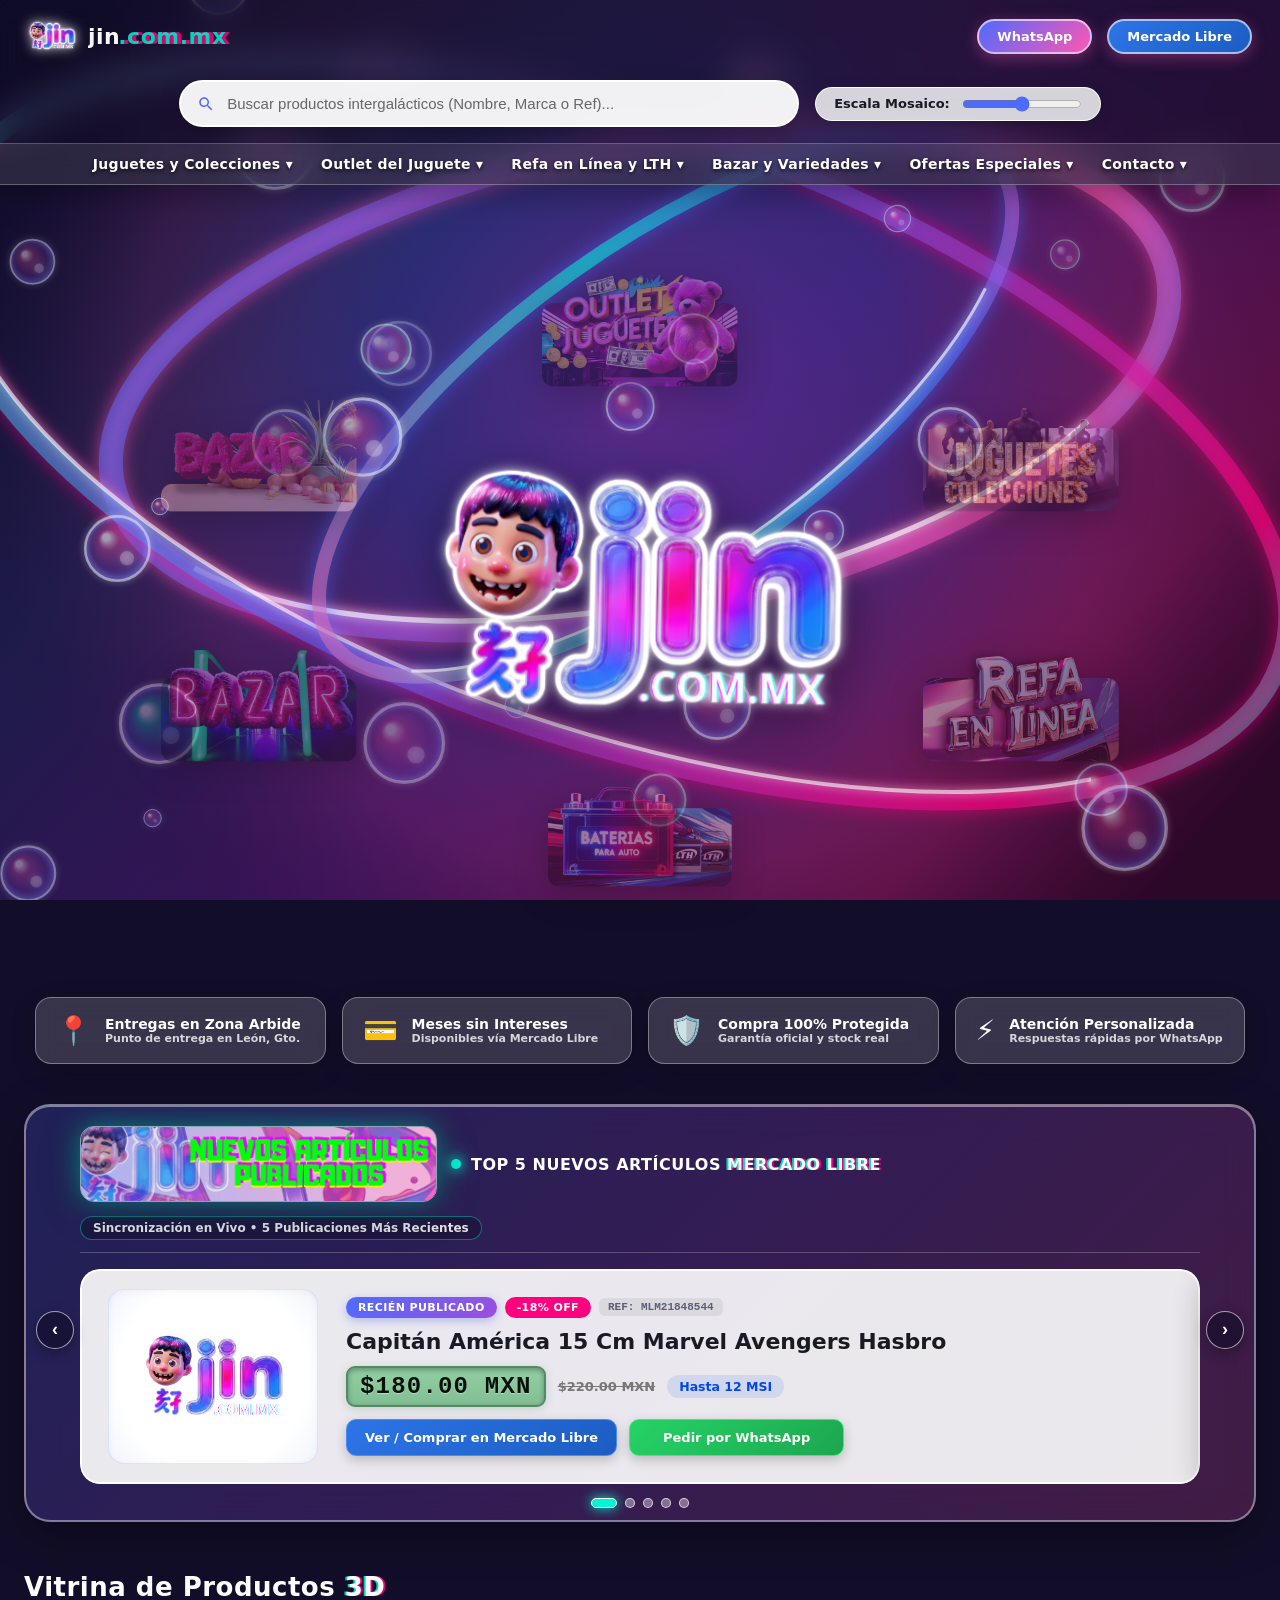
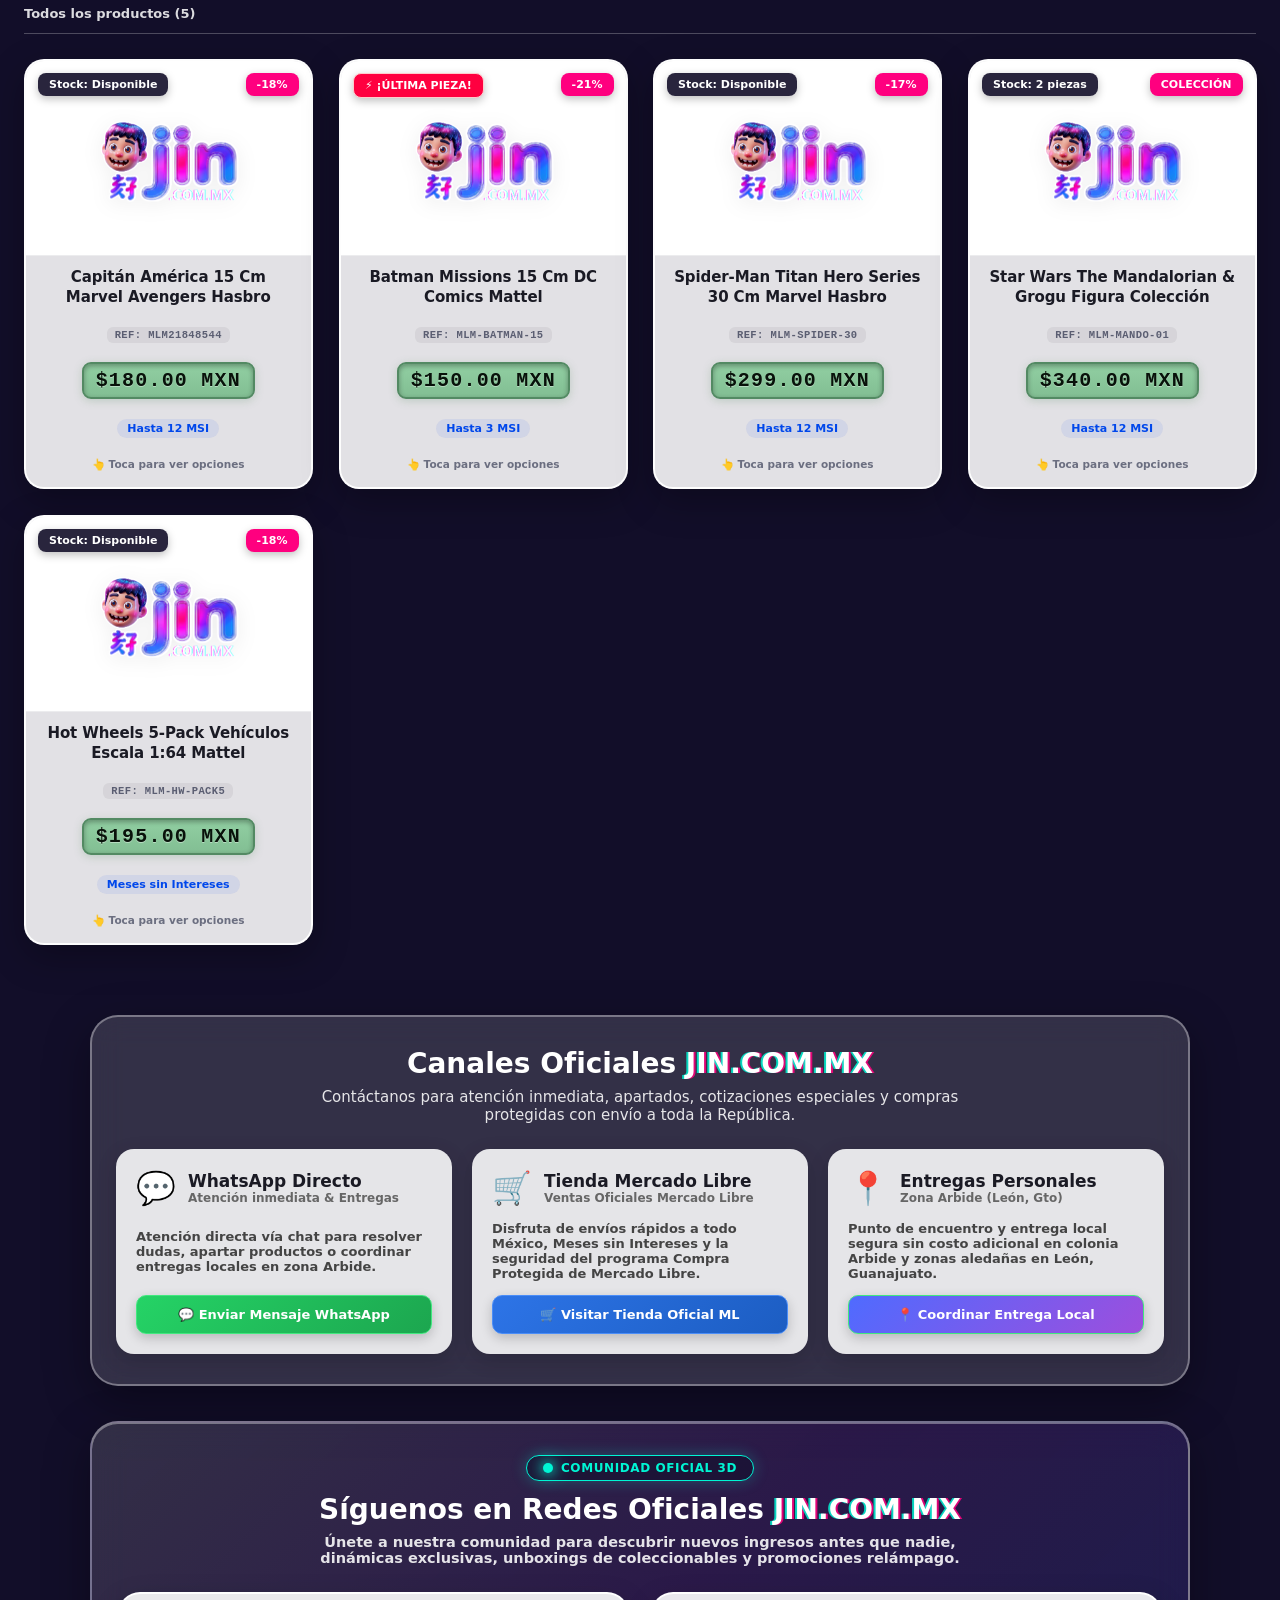
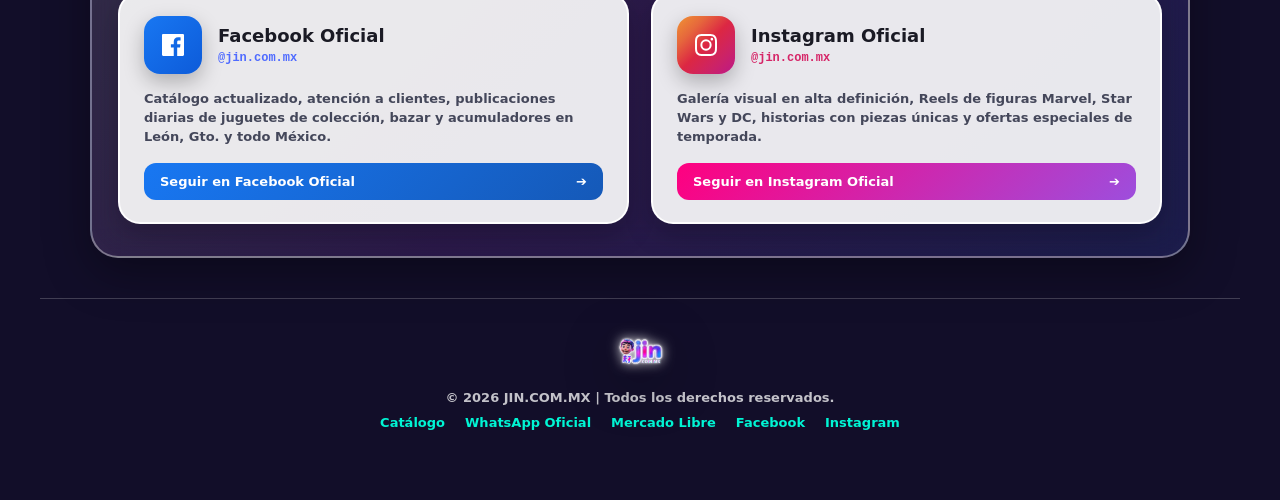
==== commit 5a7f34f2: "jin.com.mx / Análisis De Contexto Y Reglas" ====
--- a/index.html
+++ b/index.html
@@ -3,12 +3,12 @@
 <head>
     <meta charset="UTF-8">
     <meta name="viewport" content="width=device-width, initial-scale=1.0">
-    <title>ᒎᎥᑎ孩子 | 𝗃𝗂𝗇.𝖼𝗈𝗆.𝗆𝗑 | Catálogo Oficial</title>
+    <title>JIN.COM.MX 3D | Catálogo Oficial</title>
     
     <!-- Metadatos de SEO y Redes Sociales -->
-    <meta name="description" content="¡Oportunidades únicas te esperan en ᒎᎥᑎ孩子 | 𝗃𝗂𝗇.𝖼𝗈𝗆.𝗆𝗑! Catálogo oficial de Juguetes, Coleccionables Marvel, DC, Star Wars,Bzazar, Refa en Línea y Acumuladores AutmotriceS.">
-    <meta property="og:title" content="Ꭵᑎ孩子 | 𝗃𝗂𝗇.𝖼𝗈𝗆.𝗆𝗑 Catálogo Oficial">
-    <meta property="og:description" content="Catálogo interactivo Y2K 3D Glossy de Juguetes y Refacciones Automotrices. Envíos nacionales y entregas locales LEón, Gto..">
+    <meta name="description" content="¡Oportunidades únicas te esperan en JIN.COM.MX! Catálogo oficial de Juguetes, Coleccionables Marvel, DC, Star Wars, y Acumuladores LTH.">
+    <meta property="og:title" content="JIN.COM.MX 3D | Catálogo Oficial">
+    <meta property="og:description" content="Catálogo interactivo Y2K 3D Glossy de Juguetes y Refacciones Automotrices. Envíos nacionales y entregas locales en zona Arbide.">
     <meta property="og:image" content="https://www.jin.com.mx/static/img/logo_jin_3d.png">
     <meta property="og:url" content="https://www.jin.com.mx/">
     <meta property="og:type" content="website">
@@ -57,47 +57,82 @@
             </div>
         </div>
 
-        <!-- Menú de Categorías, Marcas, Destacados y Contacto -->
+        <!-- Menú de Categorías, Submenús Detallados, Ofertas y Contacto -->
         <nav class="glass-menu">
             <ul class="main-nav">
+                <!-- 1. Juguetes y Colecciones -->
                 <li class="dropdown">
-                    <a href="#catalogArea">Categorías Principales ▾</a>
+                    <a href="#catalogArea">Juguetes y Colecciones ▾</a>
                     <ul class="dropdown-menu">
                         <li><a class="filter-btn active" data-type="category" data-val="all">Ver Todo el Catálogo</a></li>
-                        <li><a class="filter-btn" data-type="category" data-val="toy">Outlet Juguetes</a></li>
-                        <li><a class="filter-btn" data-type="category" data-val="colecciones">Juguetes Colecciones</a></li>
-                        <li><a class="filter-btn" data-type="category" data-val="refacciones">Refa en Línea</a></li>
-                        <li><a class="filter-btn" data-type="category" data-val="battery">Baterías para auto LTH</a></li>
-                        <li><a class="filter-btn" data-type="category" data-val="bazar">Bazar</a></li>
+                        <li><a class="filter-btn" data-type="sub" data-val="col_all">Todo en Juguetes y Colecciones</a></li>
+                        <li><a class="filter-btn" data-type="sub" data-val="col_star_wars">Star Wars</a></li>
+                        <li><a class="filter-btn" data-type="sub" data-val="col_marvel_dc">Marvel / DC</a></li>
+                        <li><a class="filter-btn" data-type="sub" data-val="col_pokemon">Pokémon</a></li>
+                        <li><a class="filter-btn" data-type="sub" data-val="col_trolls_mattel_hasbro">Trolls / Mattel / Hasbro</a></li>
+                        <li><a class="filter-btn" data-type="sub" data-val="col_figuras_accion">Figuras de Acción y Coleccionables</a></li>
+                    </ul>
+                </li>
+
+                <!-- 2. Outlet del Juguete (Menor Precio) -->
+                <li class="dropdown">
+                    <a href="#catalogArea">Outlet del Juguete ▾</a>
+                    <ul class="dropdown-menu">
+                        <li><a class="filter-btn" data-type="sub" data-val="outlet_baratos">Súper Económicos (Menor Precio)</a></li>
+                        <li><a class="filter-btn" data-type="sub" data-val="outlet_menos_300">Juguetes por Menos de $300</a></li>
+                        <li><a class="filter-btn" data-type="sub" data-val="outlet_300_600">Juguetes de $300 a $600</a></li>
+                        <li><a class="filter-btn" data-type="sub" data-val="outlet_remates">Remates de Juguetería</a></li>
+                    </ul>
+                </li>
+
+                <!-- 3. Refa en Línea y Baterías LTH -->
+                <li class="dropdown">
+                    <a href="#catalogArea">Refa en Línea y LTH ▾</a>
+                    <ul class="dropdown-menu">
+                        <li><span class="dropdown-section-label">Refacciones Automotrices</span></li>
+                        <li><a class="filter-btn" data-type="sub" data-val="refa_all">Todas las Refacciones</a></li>
+                        <li><a class="filter-btn" data-type="sub" data-val="refa_bujias">Bujías y Encendido</a></li>
+                        <li><a class="filter-btn" data-type="sub" data-val="refa_bandas">Bandas y Poleas</a></li>
+                        <li><a class="filter-btn" data-type="sub" data-val="refa_filtros_sensores">Filtros y Sensores</a></li>
+                        <li><a class="filter-btn" data-type="sub" data-val="refa_suspension_frenos">Suspensión y Frenos</a></li>
+                        <li><a class="filter-btn" data-type="sub" data-val="refa_otras">Otras Refacciones</a></li>
+                        <li><span class="dropdown-section-label">Baterías para Auto LTH</span></li>
+                        <li><a class="filter-btn" data-type="sub" data-val="bat_convencional">LTH Convencional</a></li>
+                        <li><a class="filter-btn" data-type="sub" data-val="bat_hitec_agm">LTH Hi-Tec / AGM</a></li>
+                        <li><a class="filter-btn" data-type="sub" data-val="bat_aplicacion">Acumuladores por Aplicación</a></li>
                         <li><a href="/acumuladores">Catálogo Acumuladores LTH</a></li>
                     </ul>
                 </li>
 
+                <!-- 4. Bazar Usados y Bazar 2 Variedades -->
                 <li class="dropdown">
-                    <a href="#catalogArea">Marcas y Franquicias ▾</a>
+                    <a href="#catalogArea">Bazar y Variedades ▾</a>
                     <ul class="dropdown-menu">
-                        <li><a class="filter-btn" data-type="brand" data-val="marvel">Spider-Man & Marvel</a></li>
-                        <li><a class="filter-btn" data-type="brand" data-val="star wars">Star Wars</a></li>
-                        <li><a class="filter-btn" data-type="brand" data-val="batman">DC Comics (Batman/Superman)</a></li>
-                        <li><a class="filter-btn" data-type="brand" data-val="hot wheels">Hot Wheels</a></li>
-                        <li><a class="filter-btn" data-type="brand" data-val="hasbro">Hasbro</a></li>
-                        <li><a class="filter-btn" data-type="brand" data-val="mattel">Mattel</a></li>
-                        <li><a class="filter-btn" data-type="brand" data-val="barbie">Barbie & Muñecas</a></li>
-                        <li><a class="filter-btn" data-type="brand" data-val="funko">Funko Pop!</a></li>
-                        <li><a class="filter-btn" data-type="brand" data-val="lego">LEGO</a></li>
-                        <li><a class="filter-btn" data-type="brand" data-val="lth">Acumuladores LTH</a></li>
+                        <li><span class="dropdown-section-label">Bazar (Usados / Segunda Mano)</span></li>
+                        <li><a class="filter-btn" data-type="sub" data-val="bazar_usados_all">Todo en Bazar Usados</a></li>
+                        <li><a class="filter-btn" data-type="sub" data-val="bazar_usados_juguetes">Juguetes y Coleccionables Usados</a></li>
+                        <li><a class="filter-btn" data-type="sub" data-val="bazar_usados_electronica_hogar">Electrónica y Hogar Usados</a></li>
+                        <li><a class="filter-btn" data-type="sub" data-val="bazar_usados_otros">Otros Artículos Usados</a></li>
+                        <li><span class="dropdown-section-label">Bazar 2 (Variedades y Miscelánea)</span></li>
+                        <li><a class="filter-btn" data-type="sub" data-val="bazar2_hogar">Hogar y Oficina</a></li>
+                        <li><a class="filter-btn" data-type="sub" data-val="bazar2_herramientas">Herramientas y Accesorios</a></li>
+                        <li><a class="filter-btn" data-type="sub" data-val="bazar2_electronica">Electrónica y Gadgets</a></li>
+                        <li><a class="filter-btn" data-type="sub" data-val="bazar2_variedades">Variedades</a></li>
                     </ul>
                 </li>
 
+                <!-- 5. Ofertas Especiales (Mayor % Descuento) -->
                 <li class="dropdown">
-                    <a href="#catalogArea">Destacados y Ofertas ▾</a>
+                    <a href="#catalogArea">Ofertas Especiales ▾</a>
                     <ul class="dropdown-menu">
-                        <li><a class="filter-btn" data-type="special" data-val="offer">En Oferta Especial</a></li>
-                        <li><a class="filter-btn" data-type="special" data-val="last">Últimas Piezas</a></li>
-                        <li><a class="filter-btn" data-type="special" data-val="installments">Meses sin Intereses</a></li>
+                        <li><a class="filter-btn" data-type="sub" data-val="oferta_mayores">Mayores Descuentos (%)</a></li>
+                        <li><a class="filter-btn" data-type="sub" data-val="oferta_relampago">Ofertas Relámpago</a></li>
+                        <li><a class="filter-btn" data-type="sub" data-val="oferta_msi">Meses Sin Intereses</a></li>
+                        <li><a class="filter-btn" data-type="sub" data-val="oferta_ultimas">Últimas Piezas en Oferta</a></li>
                     </ul>
                 </li>
 
+                <!-- 6. Contacto y Redes Oficiales -->
                 <li class="dropdown">
                     <a href="#socialCommunity">Contacto ▾</a>
                     <ul class="dropdown-menu">
@@ -123,7 +158,7 @@
                             </a>
                         </li>
                         <li>
-                            <a href="#contactHub">Canales y Entregas </a>
+                            <a href="#contactHub">Canales y Entregas en Arbide</a>
                         </li>
                     </ul>
                 </li>
@@ -178,13 +213,13 @@
                     </div>
                 </div>
 
-                <!-- Nodo 4: Baterías para auto CLAIROS (acumuladores) -->
+                <!-- Nodo 4: Baterías para auto LTH (acumuladores) -->
                 <div class="orbit-node" data-node="acumuladores" data-filter="battery" data-scroll="#catalogArea">
                     <div class="node-img-wrapper">
                         <img src="static/img/acumuladores.png" alt="Baterías para auto LTH" class="node-category-img">
                     </div>
                     <div class="node-info">
-                        <span class="node-title">Baterías para auto CLAIROS </span>
+                        <span class="node-title">Baterías para auto LTH</span>
                         <span class="node-desc">Acumuladores Automotrices</span>
                     </div>
                 </div>
@@ -196,18 +231,18 @@
                     </div>
                     <div class="node-info">
                         <span class="node-title">Bazar</span>
-                        <span class="node-desc">Ofertas & Novedades</span>
-                    </div>
-                </div>
-
-                <!-- Nodo 6: Bazar (bazar_2) -->
-                <div class="orbit-node" data-node="bazar_2" data-filter="all" data-scroll="#catalogArea">
+                        <span class="node-desc">Usados & Segunda Mano</span>
+                    </div>
+                </div>
+
+                <!-- Nodo 6: Bazar 2 (bazar_2) -->
+                <div class="orbit-node" data-node="bazar_2" data-filter="bazar_2" data-scroll="#catalogArea">
                     <div class="node-img-wrapper">
-                        <img src="static/img/bazar_2.png" alt="Bazar" class="node-category-img">
+                        <img src="static/img/bazar_2.png" alt="Bazar 2" class="node-category-img">
                     </div>
                     <div class="node-info">
-                        <span class="node-title">Bazar</span>
-                        <span class="node-desc">Explorar Vitrina</span>
+                        <span class="node-title">Bazar 2</span>
+                        <span class="node-desc">Variedades & Miscelánea</span>
                     </div>
                 </div>
 
@@ -222,7 +257,7 @@
         <div class="highlight-pill">
             <span class="highlight-icon">📍</span>
             <div>
-                <div class="highlight-title">Entregas en Zona León, Gto.</div>
+                <div class="highlight-title">Entregas en Zona Arbide</div>
                 <div class="highlight-subtitle">Punto de entrega en León, Gto.</div>
             </div>
         </div>
@@ -711,13 +746,29 @@
             <!-- FIN_PRODUCTOS_AQUI -->
         </div>
 
-        <!-- Mensaje de Búsqueda sin Resultados -->
-        <div id="noResultsMsg" style="display: none; text-align: center; padding: 40px; background: rgba(255,255,255,0.2); border-radius: 16px; margin-top: 30px;">
-            <h3>🔍 No encontramos productos que coincidan con tu búsqueda.</h3>
-            <p style="margin-top: 8px;">Intenta con otra palabra clave o restablece los filtros.</p>
-            <button onclick="window.JinCatalog.reset()" class="glass-btn ml-btn" style="max-width: 220px; margin: 15px auto 0 auto;">
-                Ver Todo el Catálogo
-            </button>
+        <!-- Mensaje de Búsqueda sin Resultados o Categoría Vacía + Recomendaciones Inteligentes -->
+        <div id="noResultsMsg" class="no-results-container" style="display: none;">
+            <div class="no-results-banner">
+                <img src="/images/no_disponible.gif"
+                     alt="Sin coincidencias exactas"
+                     class="no-disponible-gif"
+                     onerror="this.onerror=null; this.src='images/no_disponible.gif';">
+                <h3 id="noResultsTitle">Por el momento no encontramos coincidencias exactas para tu búsqueda o esta categoría está vacía</h3>
+                <p id="noResultsSub">Explora otras opciones del menú o descubre estos artículos seleccionados para ti.</p>
+                <button onclick="window.JinCatalog.reset()" class="glass-btn ml-btn" style="max-width: 240px; margin: 14px auto 0 auto;">
+                    Ver Todo el Catálogo
+                </button>
+            </div>
+
+            <div class="recommended-wrapper" id="recommendedSection">
+                <div class="catalog-header-bar" style="margin-top: 28px;">
+                    <div class="catalog-title-group">
+                        <h2>Productos que te podrían <span class="rgb-split-text">interesar</span></h2>
+                        <p id="recommendedSubtitle">Sugerencias similares o con los mayores descuentos del momento</p>
+                    </div>
+                </div>
+                <div class="gallery" id="recommendedGallery"></div>
+            </div>
         </div>
     </main>
 
@@ -741,7 +792,7 @@
                     </div>
                 </div>
                 <p style="font-size: 13px; color: #444; font-weight: 600;">
-                    Atención directa vía chat para resolver dudas, apartar productos o coordinar entregas locales en zona León, Gto.
+                    Atención directa vía chat para resolver dudas, apartar productos o coordinar entregas locales en zona Arbide.
                 </p>
                 <a href="https://wa.me/524771230000?text=Hola%20JIN.COM.MX,%20deseo%20hacer%20una%20consulta%20de%20productos" target="_blank" rel="noopener" class="glass-btn wa-btn">
                     💬 Enviar Mensaje WhatsApp
@@ -771,11 +822,11 @@
                     <span class="contact-card-icon">📍</span>
                     <div>
                         <h3>Entregas Personales</h3>
-                        <p>(León, Gto)</p>
+                        <p>Zona Arbide (León, Gto)</p>
                     </div>
                 </div>
                 <p style="font-size: 13px; color: #444; font-weight: 600;">
-                    Punto de encuentro y entrega local segura sin costo adicional en León, Guanajuato.
+                    Punto de encuentro y entrega local segura sin costo adicional en colonia Arbide y zonas aledañas en León, Guanajuato.
                 </p>
                 <a href="https://wa.me/524771230000?text=Hola%20JIN.COM.MX,%20quiero%20agendar%20una%20entrega%20en%20Zona%20Arbide" target="_blank" rel="noopener" class="glass-btn wa-btn" style="background: linear-gradient(135deg, #4f6bff, #9d4edd);">
                     📍 Coordinar Entrega Local
--- a/static/css/style.css
+++ b/static/css/style.css
@@ -571,6 +571,64 @@
     margin: 0 auto;
 }
 
+.dropdown-section-label {
+    display: block;
+    padding: 8px 20px 4px 20px;
+    font-size: 10.5px;
+    font-weight: 900;
+    letter-spacing: 0.6px;
+    text-transform: uppercase;
+    color: var(--color-primary);
+    border-top: 1px solid rgba(18, 14, 41, 0.08);
+    margin-top: 4px;
+    pointer-events: none;
+}
+
+.dropdown-section-label:first-child {
+    border-top: none;
+    margin-top: 0;
+}
+
+/* Estado sin resultados con /images/no_disponible.gif y Recomendaciones */
+.no-results-container {
+    margin-top: 20px;
+    width: 100%;
+}
+
+.no-results-banner {
+    text-align: center;
+    padding: 32px 24px;
+    background: rgba(255, 255, 255, 0.16);
+    backdrop-filter: blur(16px);
+    -webkit-backdrop-filter: blur(16px);
+    border: 2px solid rgba(255, 255, 255, 0.38);
+    border-radius: 24px;
+    box-shadow: 0 12px 36px rgba(0, 0, 0, 0.3);
+}
+
+.no-disponible-gif {
+    max-width: 340px;
+    width: 100%;
+    height: auto;
+    border-radius: 18px;
+    margin: 0 auto 16px auto;
+    display: block;
+    filter: drop-shadow(0 0 16px rgba(0, 245, 212, 0.45)) drop-shadow(0 10px 25px rgba(0, 0, 0, 0.4));
+    border: 1.5px solid rgba(255, 255, 255, 0.5);
+}
+
+.no-results-banner h3 {
+    font-size: clamp(16px, 2.5vw, 21px);
+    font-weight: 900;
+    margin-bottom: 6px;
+}
+
+.no-results-banner p {
+    font-size: 13.5px;
+    color: rgba(255, 255, 255, 0.88);
+    font-weight: 600;
+}
+
 /* Tarjeta Flip 3D (Remasterizada a 60fps sin recortes inferiores) */
 .flip-card {
     background-color: transparent;
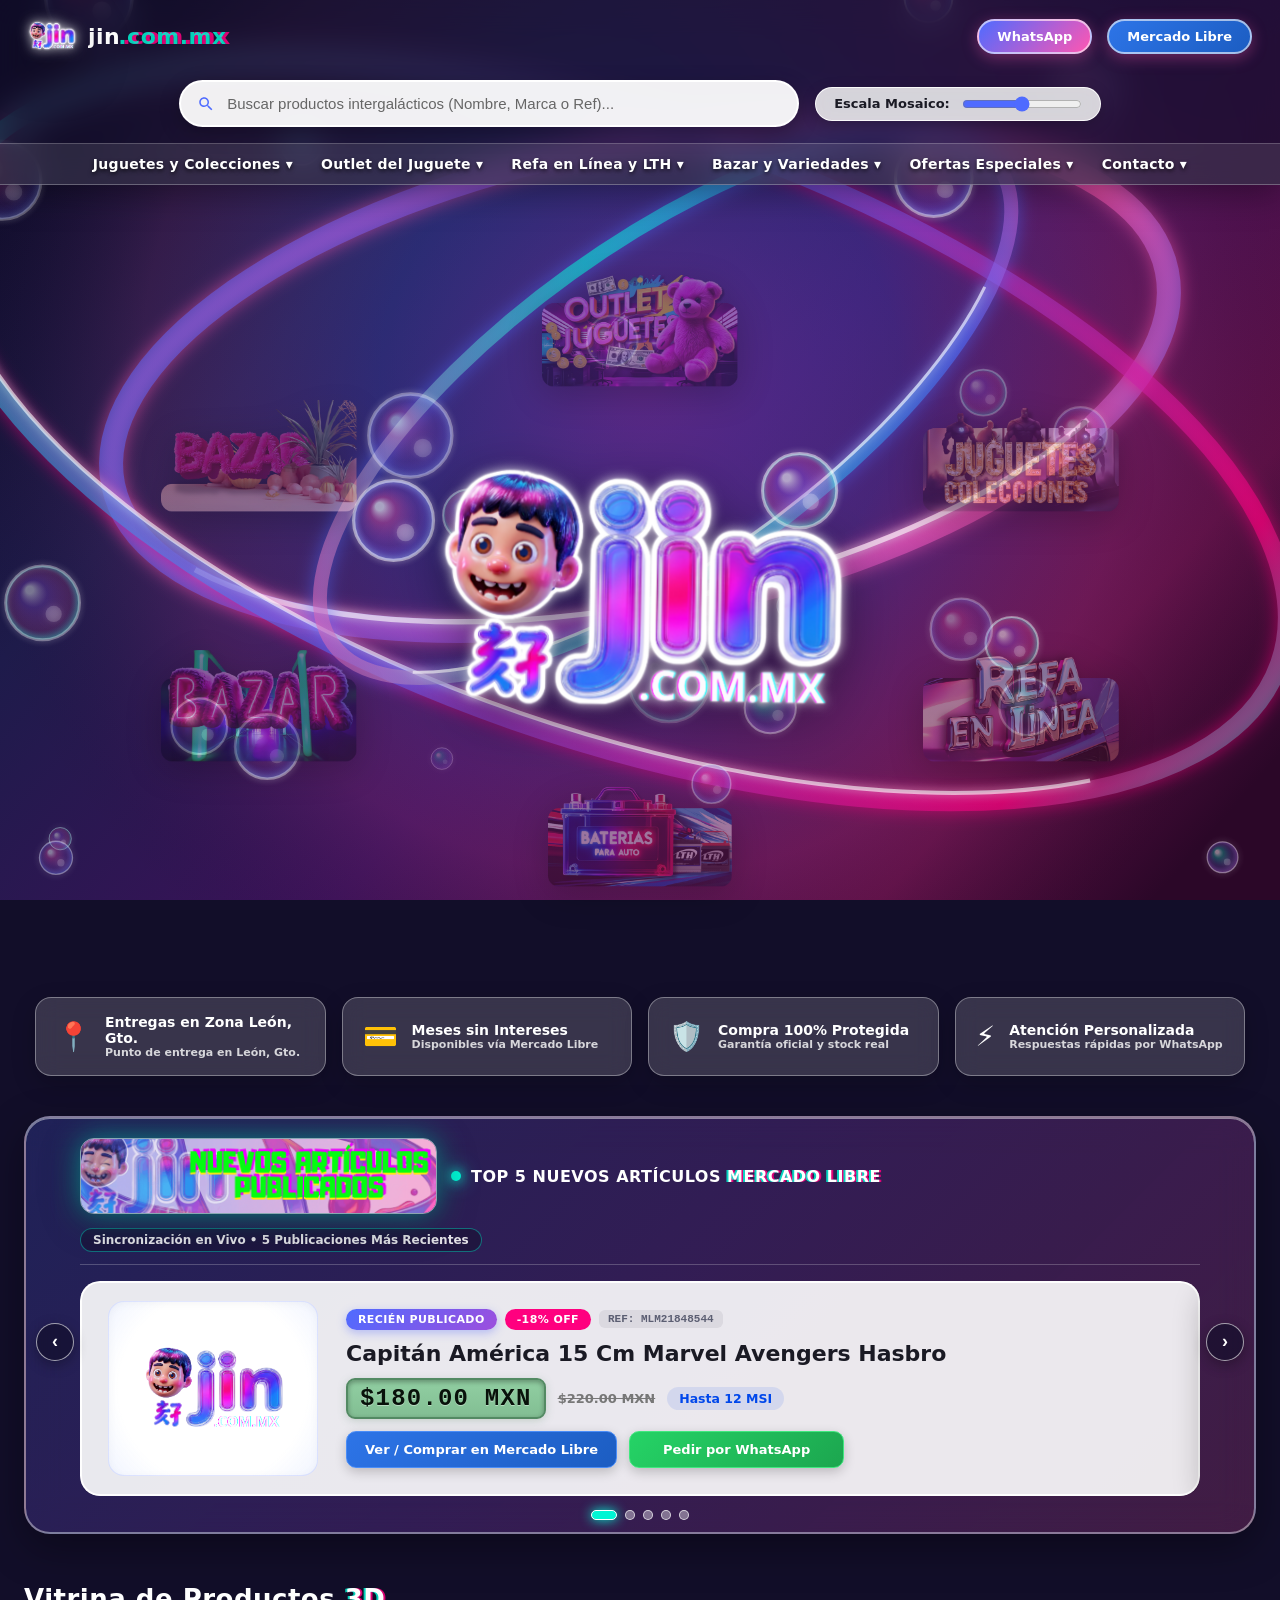
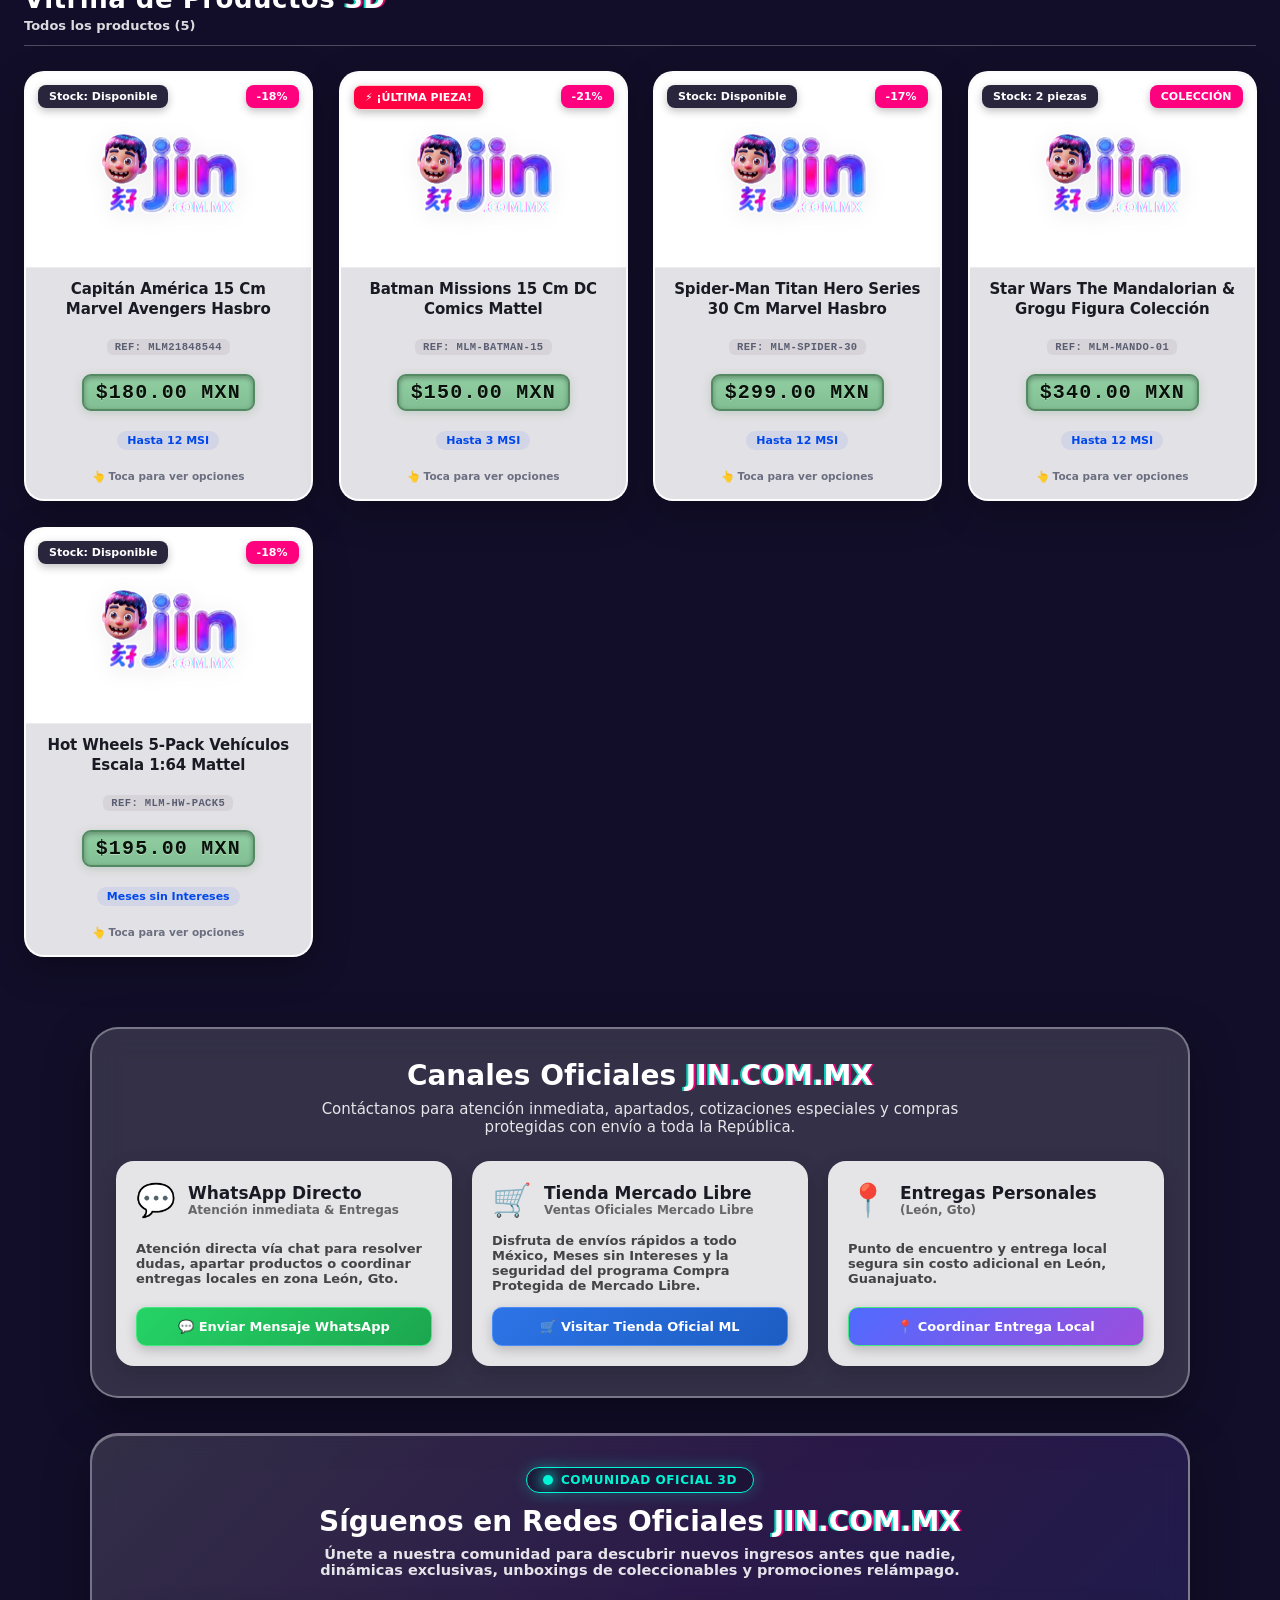
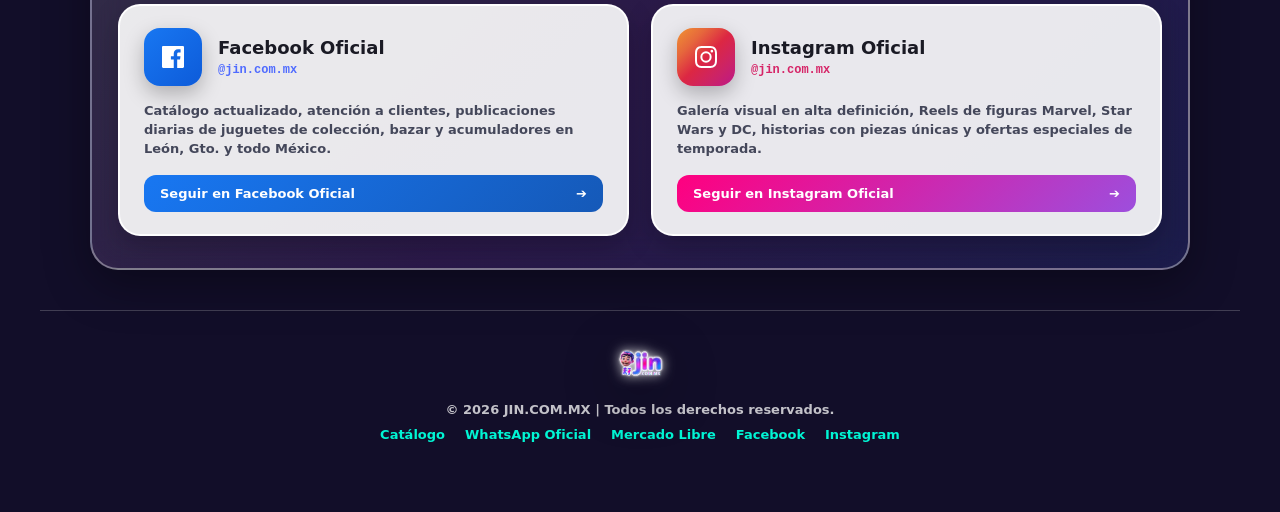
==== commit fce57497: "Merge remote-tracking branch 'origin/main'" ====
--- a/index.html
+++ b/index.html
@@ -3,12 +3,12 @@
 <head>
     <meta charset="UTF-8">
     <meta name="viewport" content="width=device-width, initial-scale=1.0">
-    <title>JIN.COM.MX 3D | Catálogo Oficial</title>
+    <title>ᒎᎥᑎ孩子 | 𝗃𝗂𝗇.𝖼𝗈𝗆.𝗆𝗑 | Catálogo Oficial</title>
     
     <!-- Metadatos de SEO y Redes Sociales -->
-    <meta name="description" content="¡Oportunidades únicas te esperan en JIN.COM.MX! Catálogo oficial de Juguetes, Coleccionables Marvel, DC, Star Wars, y Acumuladores LTH.">
-    <meta property="og:title" content="JIN.COM.MX 3D | Catálogo Oficial">
-    <meta property="og:description" content="Catálogo interactivo Y2K 3D Glossy de Juguetes y Refacciones Automotrices. Envíos nacionales y entregas locales en zona Arbide.">
+    <meta name="description" content="¡Oportunidades únicas te esperan en ᒎᎥᑎ孩子 | 𝗃𝗂𝗇.𝖼𝗈𝗆.𝗆𝗑! Catálogo oficial de Juguetes, Coleccionables Marvel, DC, Star Wars,Bzazar, Refa en Línea y Acumuladores AutmotriceS.">
+    <meta property="og:title" content="Ꭵᑎ孩子 | 𝗃𝗂𝗇.𝖼𝗈𝗆.𝗆𝗑 Catálogo Oficial">
+    <meta property="og:description" content="Catálogo interactivo Y2K 3D Glossy de Juguetes y Refacciones Automotrices. Envíos nacionales y entregas locales LEón, Gto..">
     <meta property="og:image" content="https://www.jin.com.mx/static/img/logo_jin_3d.png">
     <meta property="og:url" content="https://www.jin.com.mx/">
     <meta property="og:type" content="website">
@@ -158,7 +158,7 @@
                             </a>
                         </li>
                         <li>
-                            <a href="#contactHub">Canales y Entregas en Arbide</a>
+                            <a href="#contactHub">Canales y Entregas </a>
                         </li>
                     </ul>
                 </li>
@@ -213,13 +213,13 @@
                     </div>
                 </div>
 
-                <!-- Nodo 4: Baterías para auto LTH (acumuladores) -->
+                <!-- Nodo 4: Baterías para auto CLAIROS (acumuladores) -->
                 <div class="orbit-node" data-node="acumuladores" data-filter="battery" data-scroll="#catalogArea">
                     <div class="node-img-wrapper">
                         <img src="static/img/acumuladores.png" alt="Baterías para auto LTH" class="node-category-img">
                     </div>
                     <div class="node-info">
-                        <span class="node-title">Baterías para auto LTH</span>
+                        <span class="node-title">Baterías para auto CLAIROS </span>
                         <span class="node-desc">Acumuladores Automotrices</span>
                     </div>
                 </div>
@@ -257,7 +257,7 @@
         <div class="highlight-pill">
             <span class="highlight-icon">📍</span>
             <div>
-                <div class="highlight-title">Entregas en Zona Arbide</div>
+                <div class="highlight-title">Entregas en Zona León, Gto.</div>
                 <div class="highlight-subtitle">Punto de entrega en León, Gto.</div>
             </div>
         </div>
@@ -792,7 +792,7 @@
                     </div>
                 </div>
                 <p style="font-size: 13px; color: #444; font-weight: 600;">
-                    Atención directa vía chat para resolver dudas, apartar productos o coordinar entregas locales en zona Arbide.
+                    Atención directa vía chat para resolver dudas, apartar productos o coordinar entregas locales en zona León, Gto.
                 </p>
                 <a href="https://wa.me/524771230000?text=Hola%20JIN.COM.MX,%20deseo%20hacer%20una%20consulta%20de%20productos" target="_blank" rel="noopener" class="glass-btn wa-btn">
                     💬 Enviar Mensaje WhatsApp
@@ -822,11 +822,11 @@
                     <span class="contact-card-icon">📍</span>
                     <div>
                         <h3>Entregas Personales</h3>
-                        <p>Zona Arbide (León, Gto)</p>
+                        <p>(León, Gto)</p>
                     </div>
                 </div>
                 <p style="font-size: 13px; color: #444; font-weight: 600;">
-                    Punto de encuentro y entrega local segura sin costo adicional en colonia Arbide y zonas aledañas en León, Guanajuato.
+                    Punto de encuentro y entrega local segura sin costo adicional en León, Guanajuato.
                 </p>
                 <a href="https://wa.me/524771230000?text=Hola%20JIN.COM.MX,%20quiero%20agendar%20una%20entrega%20en%20Zona%20Arbide" target="_blank" rel="noopener" class="glass-btn wa-btn" style="background: linear-gradient(135deg, #4f6bff, #9d4edd);">
                     📍 Coordinar Entrega Local
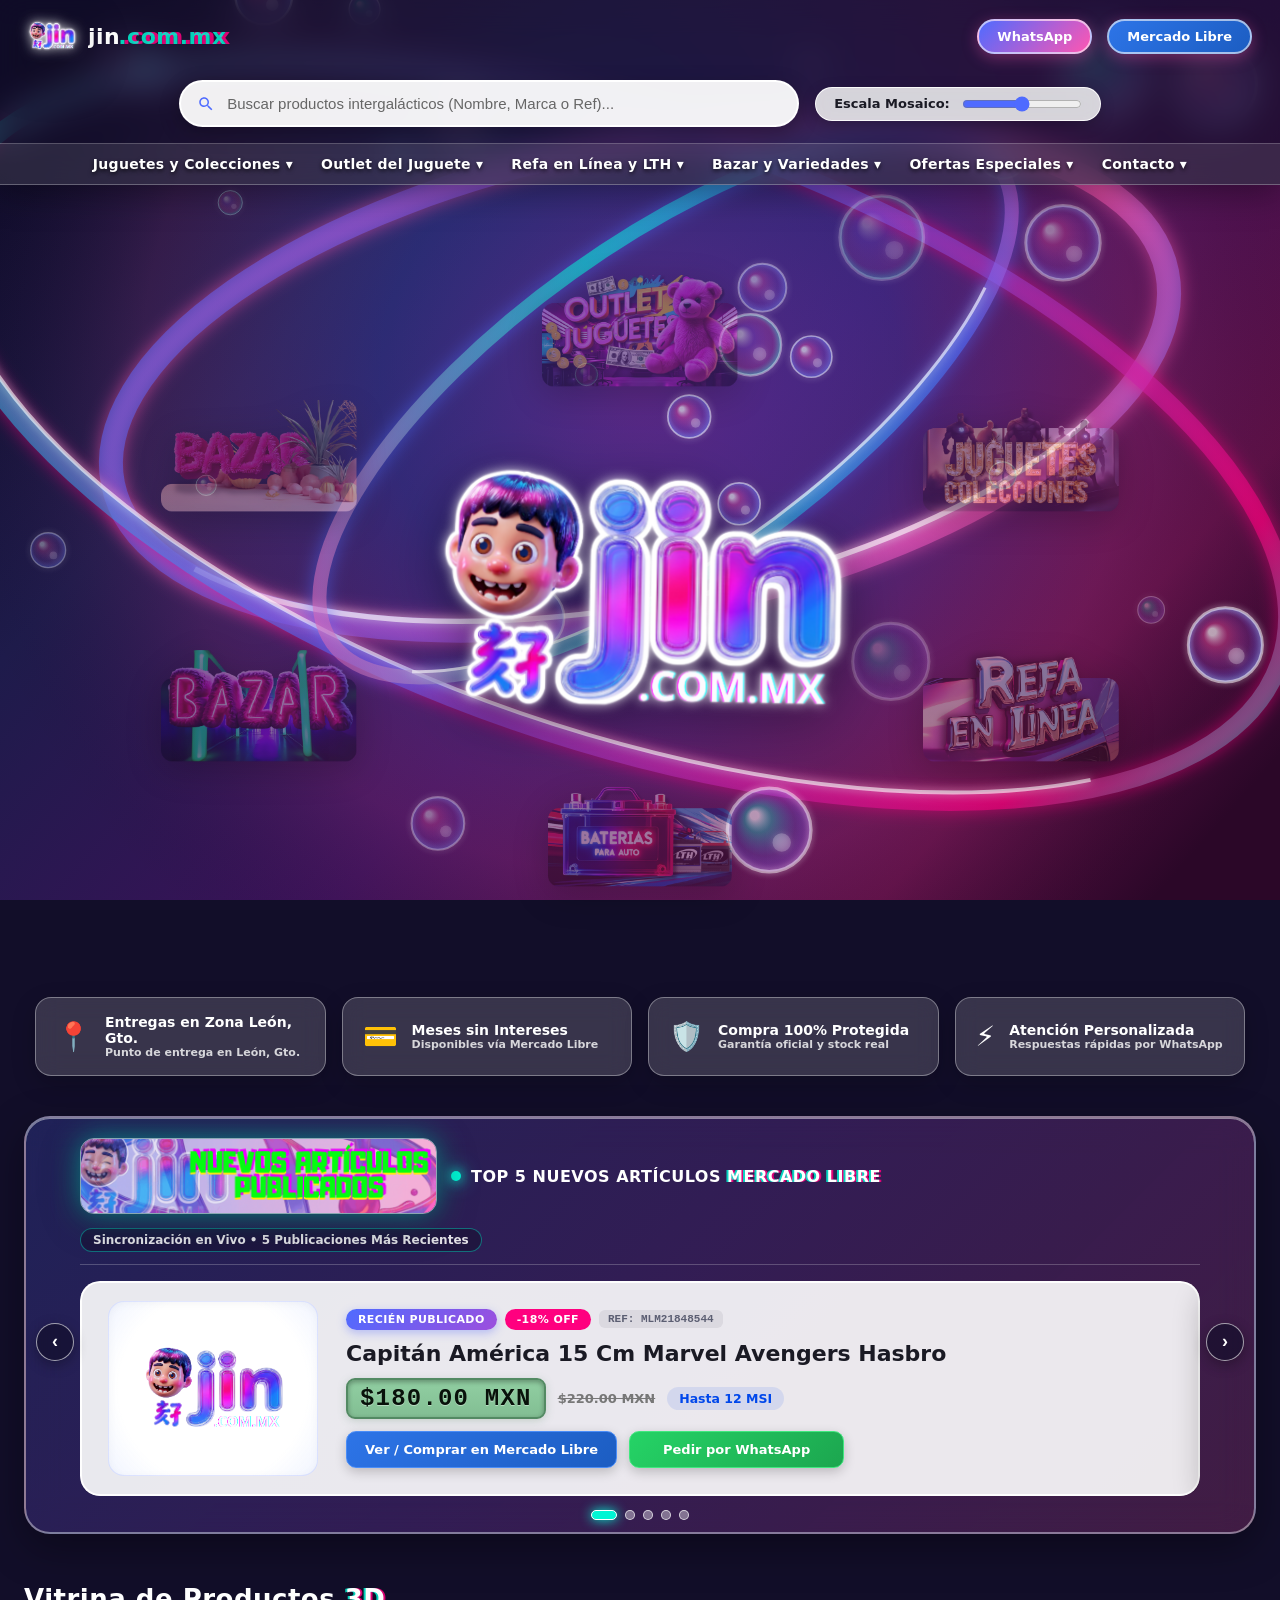
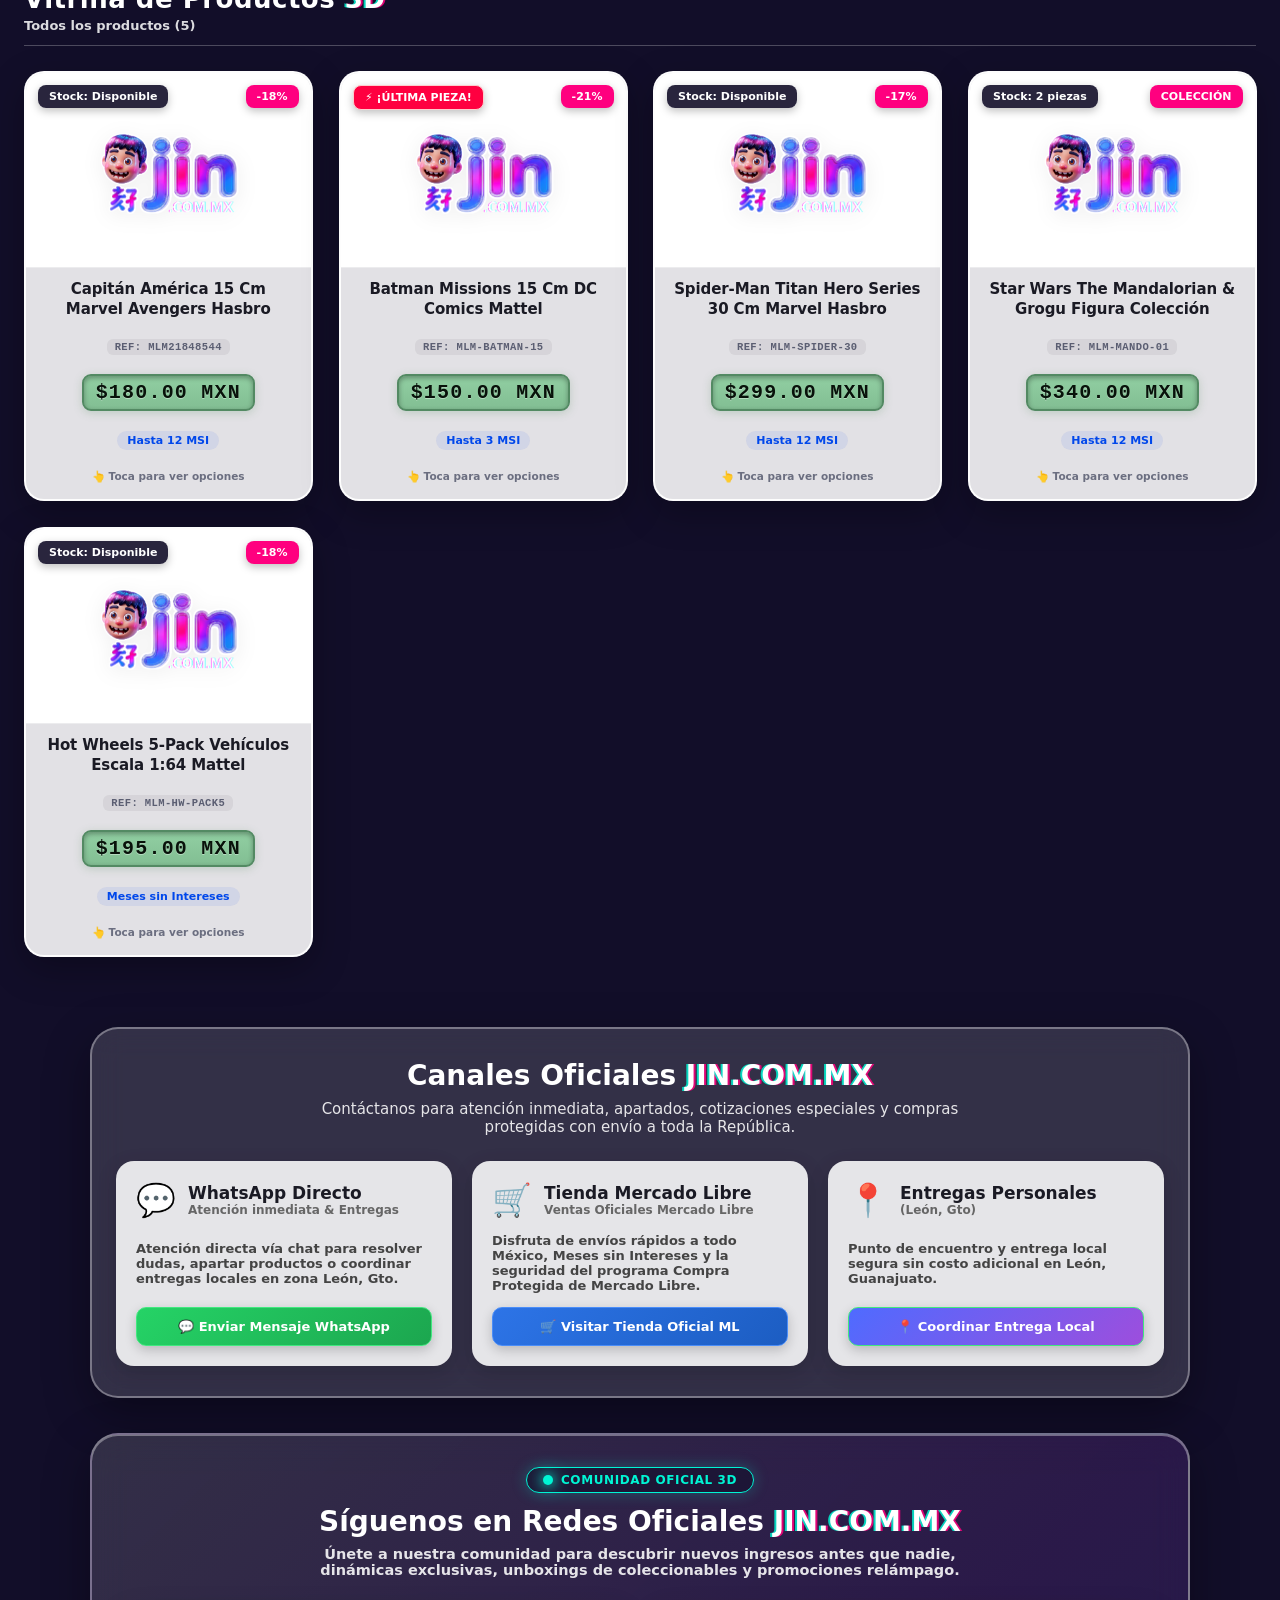
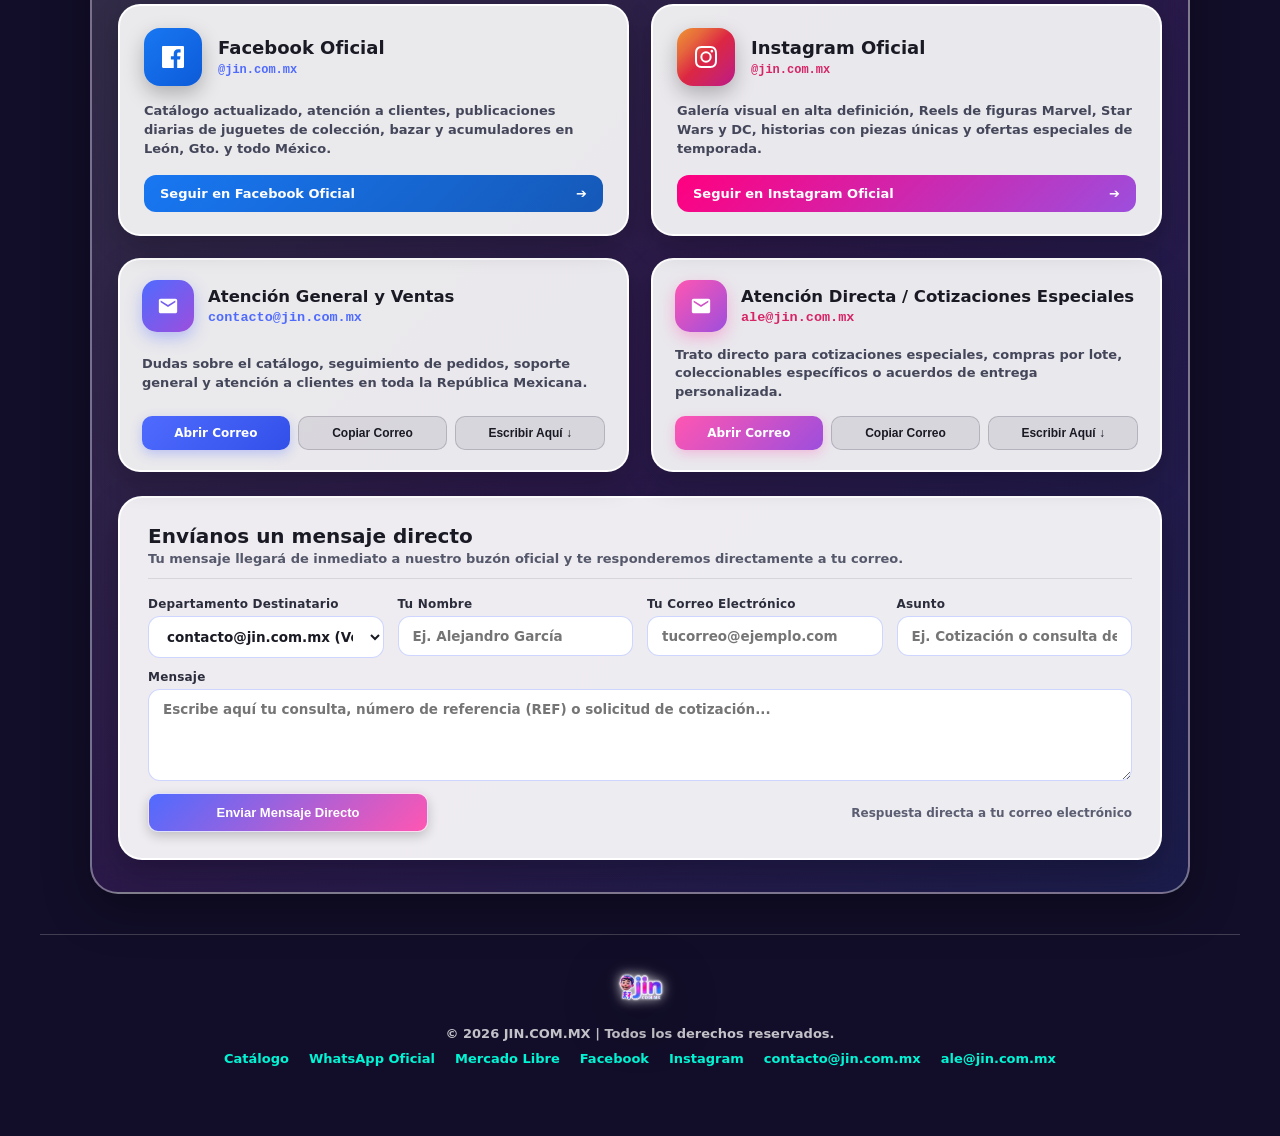
==== commit c2c84e23: "Evitar que la instancia gratuita de Render entre en suspensión tras 15 minutos de inactividad" ====
--- a/index.html
+++ b/index.html
@@ -14,11 +14,52 @@
     <meta property="og:type" content="website">
     <link rel="canonical" href="https://www.jin.com.mx/">
 
+    <!-- Datos Estructurados SEO (JSON-LD Store & ContactPoint) -->
+    <script type="application/ld+json">
+    {
+      "@context": "https://schema.org",
+      "@type": "Store",
+      "name": "JIN.COM.MX",
+      "url": "https://www.jin.com.mx/",
+      "logo": "https://www.jin.com.mx/static/img/logo_jin_3d.png",
+      "image": "https://www.jin.com.mx/static/img/logo_jin_3d.png",
+      "description": "Catálogo oficial de Juguetes, Coleccionables Marvel, DC, Star Wars, Refacciones y Acumuladores LTH.",
+      "email": "contacto@jin.com.mx",
+      "telephone": "+52-477-123-0000",
+      "address": {
+        "@type": "PostalAddress",
+        "addressLocality": "León",
+        "addressRegion": "Guanajuato",
+        "addressCountry": "MX"
+      },
+      "sameAs": [
+        "https://www.facebook.com/jin.com.mx",
+        "https://www.instagram.com/jin.com.mx/"
+      ],
+      "contactPoint": [
+        {
+          "@type": "ContactPoint",
+          "email": "contacto@jin.com.mx",
+          "contactType": "customer service",
+          "areaServed": "MX",
+          "availableLanguage": "Spanish"
+        },
+        {
+          "@type": "ContactPoint",
+          "email": "ale@jin.com.mx",
+          "contactType": "sales",
+          "areaServed": "MX",
+          "availableLanguage": "Spanish"
+        }
+      ]
+    }
+    </script>
+
     <!-- Favicon -->
     <link rel="icon" href="static/img/favicon.png" type="image/png">
     
     <!-- Hojas de Estilos -->
-    <link rel="stylesheet" href="static/css/style.css?v=2.3">
+    <link rel="stylesheet" href="static/css/style.css?v=2.5">
 </head>
 <body class="is-national <!-- BODY_CLASS -->">
 
@@ -158,6 +199,16 @@
                             </a>
                         </li>
                         <li>
+                            <a href="#directEmailBox" data-select-recipient="contacto@jin.com.mx">
+                                Correo: contacto@jin.com.mx
+                            </a>
+                        </li>
+                        <li>
+                            <a href="#directEmailBox" data-select-recipient="ale@jin.com.mx">
+                                Correo: ale@jin.com.mx
+                            </a>
+                        </li>
+                        <li>
                             <a href="#contactHub">Canales y Entregas </a>
                         </li>
                     </ul>
@@ -893,6 +944,118 @@
                 </div>
             </a>
         </div>
+
+        <!-- Tarjetas de Correo Corporativo Directo con Copiado Rápido -->
+        <div class="corporate-email-grid">
+            <!-- Tarjeta 1: Atención General y Ventas (contacto@jin.com.mx) -->
+            <div class="corp-email-card corp-contacto">
+                <div class="corp-email-header">
+                    <div class="corp-email-icon-box" aria-hidden="true">
+                        <svg class="social-icon-svg" width="22" height="22" viewBox="0 0 24 24" style="width:22px;height:22px;max-width:22px;max-height:22px;fill:currentColor;flex-shrink:0;">
+                            <path d="M20 4H4c-1.1 0-2 .9-2 2v12c0 1.1.9 2 2 2h16c1.1 0 2-.9 2-2V6c0-1.1-.9-2-2-2zm0 4l-8 5-8-5V6l8 5 8-5v2z"/>
+                        </svg>
+                    </div>
+                    <div>
+                        <h3 style="font-size: 16.5px; font-weight: 900;">Atención General y Ventas</h3>
+                        <a href="mailto:contacto@jin.com.mx" class="corp-email-address">contacto@jin.com.mx</a>
+                    </div>
+                </div>
+                <p class="social-card-text">
+                    Dudas sobre el catálogo, seguimiento de pedidos, soporte general y atención a clientes en toda la República Mexicana.
+                </p>
+                <div class="corp-email-actions">
+                    <a href="mailto:contacto@jin.com.mx" class="corp-action-btn corp-mailto-btn">
+                        Abrir Correo
+                    </a>
+                    <button type="button" class="corp-action-btn corp-copy-btn" data-copy-email="contacto@jin.com.mx">
+                        Copiar Correo
+                    </button>
+                    <button type="button" class="corp-action-btn corp-copy-btn" data-select-recipient="contacto@jin.com.mx">
+                        Escribir Aquí ↓
+                    </button>
+                </div>
+            </div>
+
+            <!-- Tarjeta 2: Atención Directa / Cotizaciones Especiales (ale@jin.com.mx) -->
+            <div class="corp-email-card corp-ale">
+                <div class="corp-email-header">
+                    <div class="corp-email-icon-box" aria-hidden="true">
+                        <svg class="social-icon-svg" width="22" height="22" viewBox="0 0 24 24" style="width:22px;height:22px;max-width:22px;max-height:22px;fill:currentColor;flex-shrink:0;">
+                            <path d="M20 4H4c-1.1 0-2 .9-2 2v12c0 1.1.9 2 2 2h16c1.1 0 2-.9 2-2V6c0-1.1-.9-2-2-2zm0 4l-8 5-8-5V6l8 5 8-5v2z"/>
+                        </svg>
+                    </div>
+                    <div>
+                        <h3 style="font-size: 16.5px; font-weight: 900;">Atención Directa / Cotizaciones Especiales</h3>
+                        <a href="mailto:ale@jin.com.mx" class="corp-email-address">ale@jin.com.mx</a>
+                    </div>
+                </div>
+                <p class="social-card-text">
+                    Trato directo para cotizaciones especiales, compras por lote, coleccionables específicos o acuerdos de entrega personalizada.
+                </p>
+                <div class="corp-email-actions">
+                    <a href="mailto:ale@jin.com.mx" class="corp-action-btn corp-mailto-btn">
+                        Abrir Correo
+                    </a>
+                    <button type="button" class="corp-action-btn corp-copy-btn" data-copy-email="ale@jin.com.mx">
+                        Copiar Correo
+                    </button>
+                    <button type="button" class="corp-action-btn corp-copy-btn" data-select-recipient="ale@jin.com.mx">
+                        Escribir Aquí ↓
+                    </button>
+                </div>
+            </div>
+        </div>
+
+        <!-- Formulario Rápido "Envíanos un mensaje directo" -->
+        <div class="direct-contact-form-box" id="directEmailBox">
+            <div class="direct-form-header">
+                <h3>Envíanos un mensaje directo</h3>
+                <p>Tu mensaje llegará de inmediato a nuestro buzón oficial y te responderemos directamente a tu correo.</p>
+            </div>
+
+            <form id="directContactForm" novalidate>
+                <div class="direct-form-grid">
+                    <div class="direct-form-group">
+                        <label for="contactRecipient">Departamento Destinatario</label>
+                        <select id="contactRecipient" name="destinatario" class="direct-form-control" required>
+                            <option value="contacto@jin.com.mx">contacto@jin.com.mx (Ventas y Atención)</option>
+                            <option value="ale@jin.com.mx">ale@jin.com.mx (Trato Directo / Cotizaciones Especiales)</option>
+                        </select>
+                    </div>
+
+                    <div class="direct-form-group">
+                        <label for="contactName">Tu Nombre</label>
+                        <input type="text" id="contactName" name="nombre" class="direct-form-control" placeholder="Ej. Alejandro García" required>
+                    </div>
+
+                    <div class="direct-form-group">
+                        <label for="contactClientEmail">Tu Correo Electrónico</label>
+                        <input type="email" id="contactClientEmail" name="email_cliente" class="direct-form-control" placeholder="tucorreo@ejemplo.com" required>
+                    </div>
+
+                    <div class="direct-form-group">
+                        <label for="contactSubject">Asunto</label>
+                        <input type="text" id="contactSubject" name="asunto" class="direct-form-control" placeholder="Ej. Cotización o consulta de producto" required>
+                    </div>
+                </div>
+
+                <div class="direct-form-group">
+                    <label for="contactMessage">Mensaje</label>
+                    <textarea id="contactMessage" name="mensaje" class="direct-form-control" placeholder="Escribe aquí tu consulta, número de referencia (REF) o solicitud de cotización..." required></textarea>
+                </div>
+
+                <div class="direct-form-footer">
+                    <button type="submit" id="directContactSubmitBtn" class="glass-btn direct-submit-btn">
+                        Enviar Mensaje Directo
+                    </button>
+                    <span style="font-size: 12px; color: #5b5e72; font-weight: 700;">
+                        Respuesta directa a tu correo electrónico
+                    </span>
+                </div>
+
+                <div id="directContactStatus" class="direct-form-status" role="status" aria-live="polite"></div>
+            </form>
+        </div>
     </section>
 
     <!-- ========================================================
@@ -909,6 +1072,8 @@
             <a href="https://listado.mercadolibre.com.mx/_CustId_491131225" target="_blank" rel="noopener noreferrer">Mercado Libre</a>
             <a href="https://www.facebook.com/jin.com.mx" target="_blank" rel="noopener noreferrer">Facebook</a>
             <a href="https://www.instagram.com/jin.com.mx/" target="_blank" rel="noopener noreferrer">Instagram</a>
+            <a href="mailto:contacto@jin.com.mx">contacto@jin.com.mx</a>
+            <a href="mailto:ale@jin.com.mx">ale@jin.com.mx</a>
         </div>
     </footer>
 
@@ -916,8 +1081,8 @@
          7. SCRIPTS DEL MOTOR GRÁFICO Y COMPORTAMIENTO
          ======================================================== -->
     <script src="static/js/background3d.js"></script>
-    <script src="static/js/orbital.js?v=2.3"></script>
-    <script src="static/js/catalog.js?v=2.3"></script>
+    <script src="static/js/orbital.js?v=2.5"></script>
+    <script src="static/js/catalog.js?v=2.5"></script>
 
 </body>
 </html>
--- a/static/css/style.css
+++ b/static/css/style.css
@@ -1570,6 +1570,241 @@
 }
 
 /* ==========================================================================
+   6.2 CORREOS CORPORATIVOS Y FORMULARIO DE MENSAJE DIRECTO (GLASSMORPHISM)
+   ========================================================================== */
+.corporate-email-grid {
+    display: grid;
+    grid-template-columns: repeat(auto-fit, minmax(290px, 1fr));
+    gap: 22px;
+    margin-top: 22px;
+    text-align: left;
+}
+
+.corp-email-card {
+    background: rgba(255, 255, 255, 0.90);
+    border: 2px solid rgba(255, 255, 255, 0.96);
+    border-radius: 22px;
+    padding: 20px 22px;
+    color: var(--color-dark-text);
+    display: flex;
+    flex-direction: column;
+    justify-content: space-between;
+    gap: 14px;
+    box-shadow: 0 10px 28px rgba(0, 0, 0, 0.22);
+    transition: transform 0.35s cubic-bezier(0.175, 0.885, 0.32, 1.275),
+                box-shadow 0.35s ease;
+}
+
+.corp-email-card:hover {
+    transform: translateY(-5px);
+    box-shadow: 0 16px 36px rgba(79, 107, 255, 0.38), 0 0 20px rgba(0, 245, 212, 0.35);
+}
+
+.corp-email-header {
+    display: flex;
+    align-items: center;
+    gap: 14px;
+}
+
+.corp-email-icon-box {
+    width: 52px;
+    height: 52px;
+    border-radius: 15px;
+    display: flex;
+    align-items: center;
+    justify-content: center;
+    color: #ffffff;
+    flex-shrink: 0;
+    background: linear-gradient(135deg, var(--color-primary), var(--color-purple));
+    box-shadow: 0 6px 16px rgba(79, 107, 255, 0.35);
+}
+
+.corp-email-card.corp-ale .corp-email-icon-box {
+    background: linear-gradient(135deg, var(--color-magenta), var(--color-purple));
+    box-shadow: 0 6px 16px rgba(255, 86, 178, 0.38);
+}
+
+.corp-email-address {
+    display: inline-block;
+    margin-top: 2px;
+    font-size: 13.5px;
+    font-weight: 900;
+    color: var(--color-primary);
+    font-family: ui-monospace, SFMono-Regular, monospace;
+    text-decoration: none;
+}
+
+.corp-email-card.corp-ale .corp-email-address {
+    color: #d62467;
+}
+
+.corp-email-actions {
+    display: flex;
+    flex-wrap: wrap;
+    gap: 8px;
+}
+
+.corp-action-btn {
+    flex: 1;
+    min-width: 120px;
+    padding: 9px 12px;
+    border-radius: 10px;
+    font-size: 12px;
+    font-weight: 800;
+    text-decoration: none;
+    text-align: center;
+    cursor: pointer;
+    border: none;
+    transition: all 0.25s ease;
+    display: inline-flex;
+    align-items: center;
+    justify-content: center;
+    gap: 6px;
+}
+
+.corp-mailto-btn {
+    background: linear-gradient(135deg, var(--color-primary), #3250e8);
+    color: #ffffff;
+    box-shadow: 0 4px 12px rgba(79, 107, 255, 0.3);
+}
+
+.corp-email-card.corp-ale .corp-mailto-btn {
+    background: linear-gradient(135deg, var(--color-magenta), var(--color-purple));
+    box-shadow: 0 4px 12px rgba(255, 86, 178, 0.3);
+}
+
+.corp-copy-btn {
+    background: rgba(18, 14, 41, 0.08);
+    color: var(--color-dark-text);
+    border: 1.5px solid rgba(18, 14, 41, 0.18);
+}
+
+.corp-copy-btn:hover {
+    background: rgba(18, 14, 41, 0.14);
+    transform: translateY(-1px);
+}
+
+.corp-copy-btn.copied {
+    background: #1ca64f;
+    color: #ffffff;
+    border-color: #1ca64f;
+}
+
+/* Formulario Rápido "Envíanos un mensaje directo" */
+.direct-contact-form-box {
+    margin-top: 24px;
+    background: rgba(255, 255, 255, 0.92);
+    border: 2px solid rgba(255, 255, 255, 0.98);
+    border-radius: 24px;
+    padding: 26px 28px;
+    color: var(--color-dark-text);
+    text-align: left;
+    box-shadow: 0 12px 34px rgba(0, 0, 0, 0.24);
+}
+
+.direct-form-header {
+    margin-bottom: 18px;
+    border-bottom: 1px solid rgba(18, 14, 41, 0.1);
+    padding-bottom: 12px;
+}
+
+.direct-form-header h3 {
+    font-size: 20px;
+    font-weight: 900;
+    color: var(--color-dark-text);
+}
+
+.direct-form-header p {
+    font-size: 13px;
+    color: #55586b;
+    font-weight: 600;
+    margin-top: 3px;
+}
+
+.direct-form-grid {
+    display: grid;
+    grid-template-columns: repeat(auto-fit, minmax(230px, 1fr));
+    gap: 14px;
+}
+
+.direct-form-group {
+    display: flex;
+    flex-direction: column;
+    gap: 5px;
+    margin-bottom: 12px;
+}
+
+.direct-form-group label {
+    font-size: 12px;
+    font-weight: 800;
+    color: #2b2d3c;
+    letter-spacing: 0.2px;
+}
+
+.direct-form-control {
+    width: 100%;
+    padding: 11px 14px;
+    border-radius: 12px;
+    border: 1.5px solid rgba(79, 107, 255, 0.28);
+    background: #ffffff;
+    color: var(--color-dark-text);
+    font-size: 13.5px;
+    font-weight: 600;
+    font-family: inherit;
+    outline: none;
+    transition: border-color 0.25s ease, box-shadow 0.25s ease;
+}
+
+.direct-form-control:focus {
+    border-color: var(--color-primary);
+    box-shadow: 0 0 0 3px rgba(79, 107, 255, 0.18);
+}
+
+textarea.direct-form-control {
+    resize: vertical;
+    min-height: 92px;
+}
+
+.direct-form-footer {
+    display: flex;
+    flex-wrap: wrap;
+    align-items: center;
+    justify-content: space-between;
+    gap: 14px;
+    margin-top: 6px;
+}
+
+.direct-submit-btn {
+    max-width: 280px;
+    background: linear-gradient(135deg, var(--color-primary), var(--color-magenta));
+    border: 1.5px solid rgba(255, 255, 255, 0.8);
+}
+
+.direct-form-status {
+    font-size: 13px;
+    font-weight: 800;
+    padding: 10px 14px;
+    border-radius: 10px;
+    display: none;
+    width: 100%;
+    margin-top: 10px;
+}
+
+.direct-form-status.is-success {
+    display: block;
+    background: rgba(28, 166, 79, 0.14);
+    color: #116b32;
+    border: 1.5px solid rgba(28, 166, 79, 0.4);
+}
+
+.direct-form-status.is-error {
+    display: block;
+    background: rgba(255, 0, 64, 0.12);
+    color: #b0002c;
+    border: 1.5px solid rgba(255, 0, 64, 0.35);
+}
+
+/* ==========================================================================
    7. FOOTER Y2K GLOSSY
    ========================================================================== */
 .main-footer {
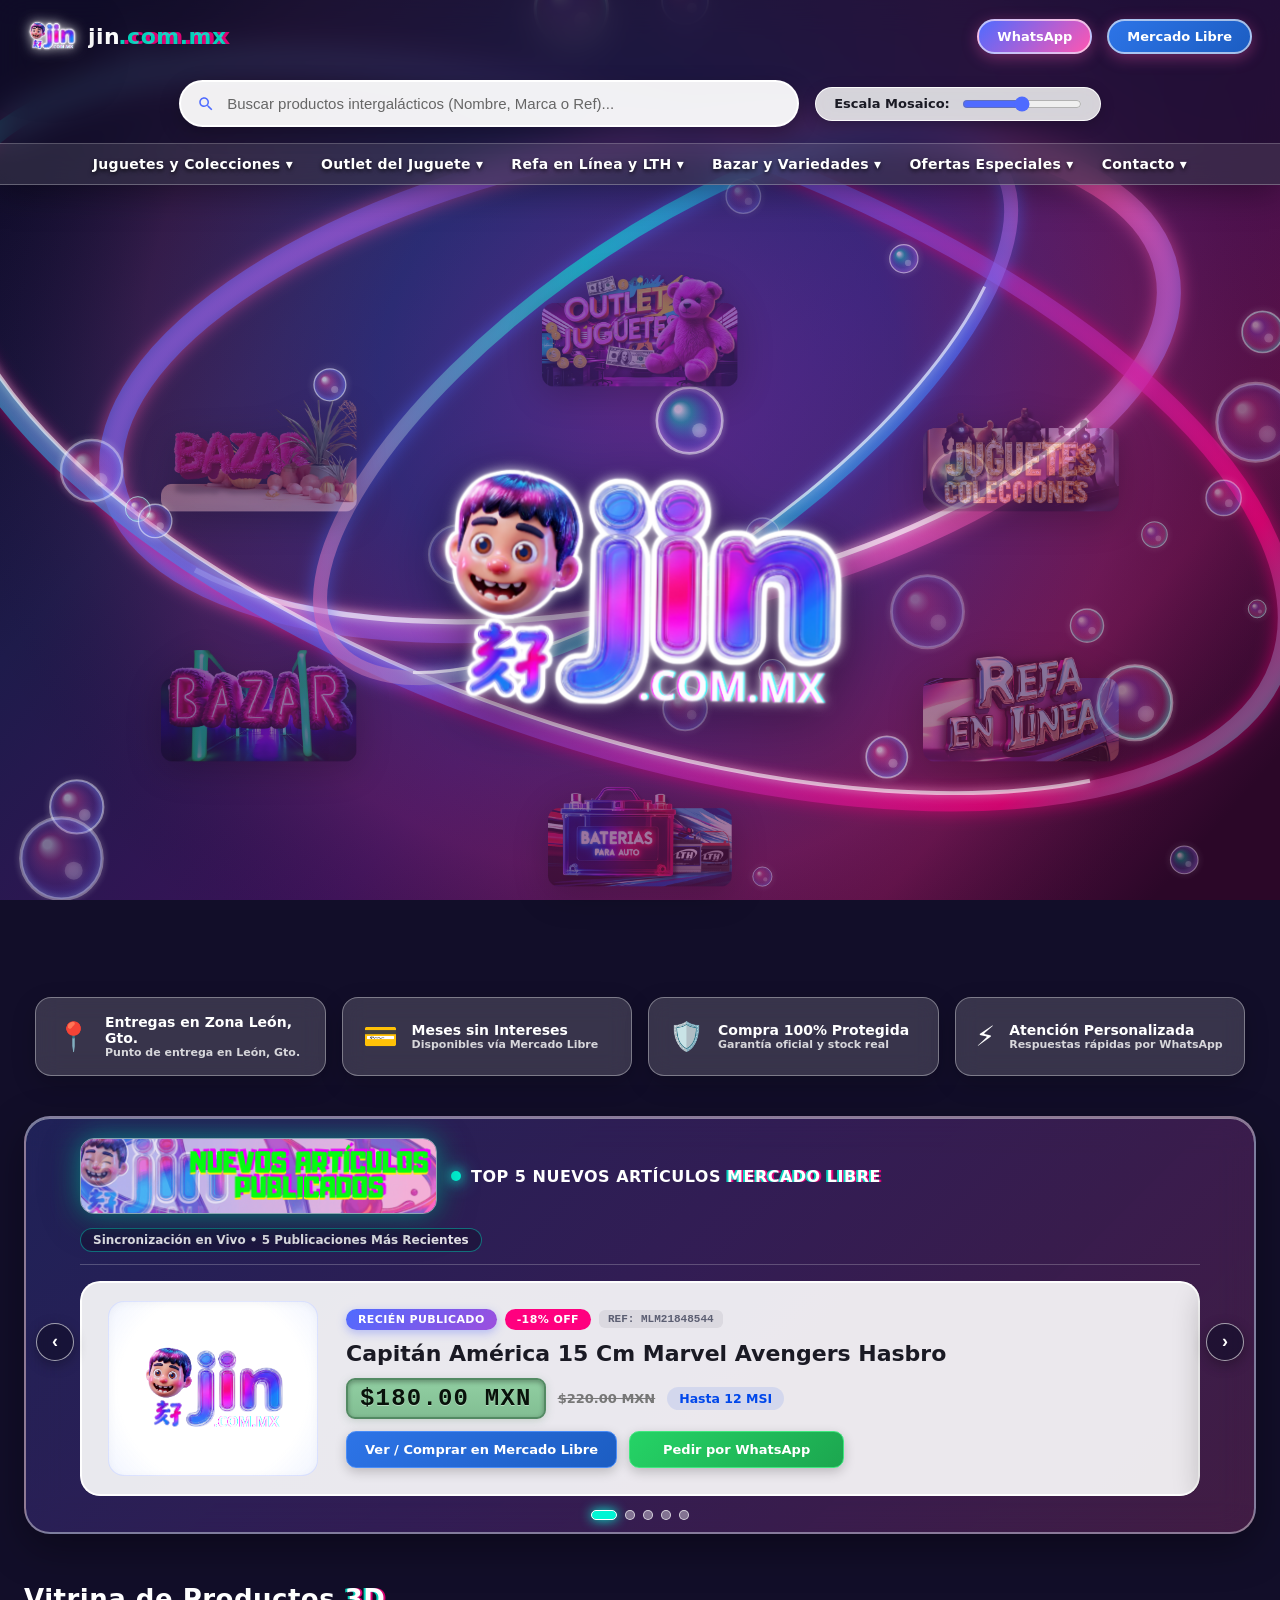
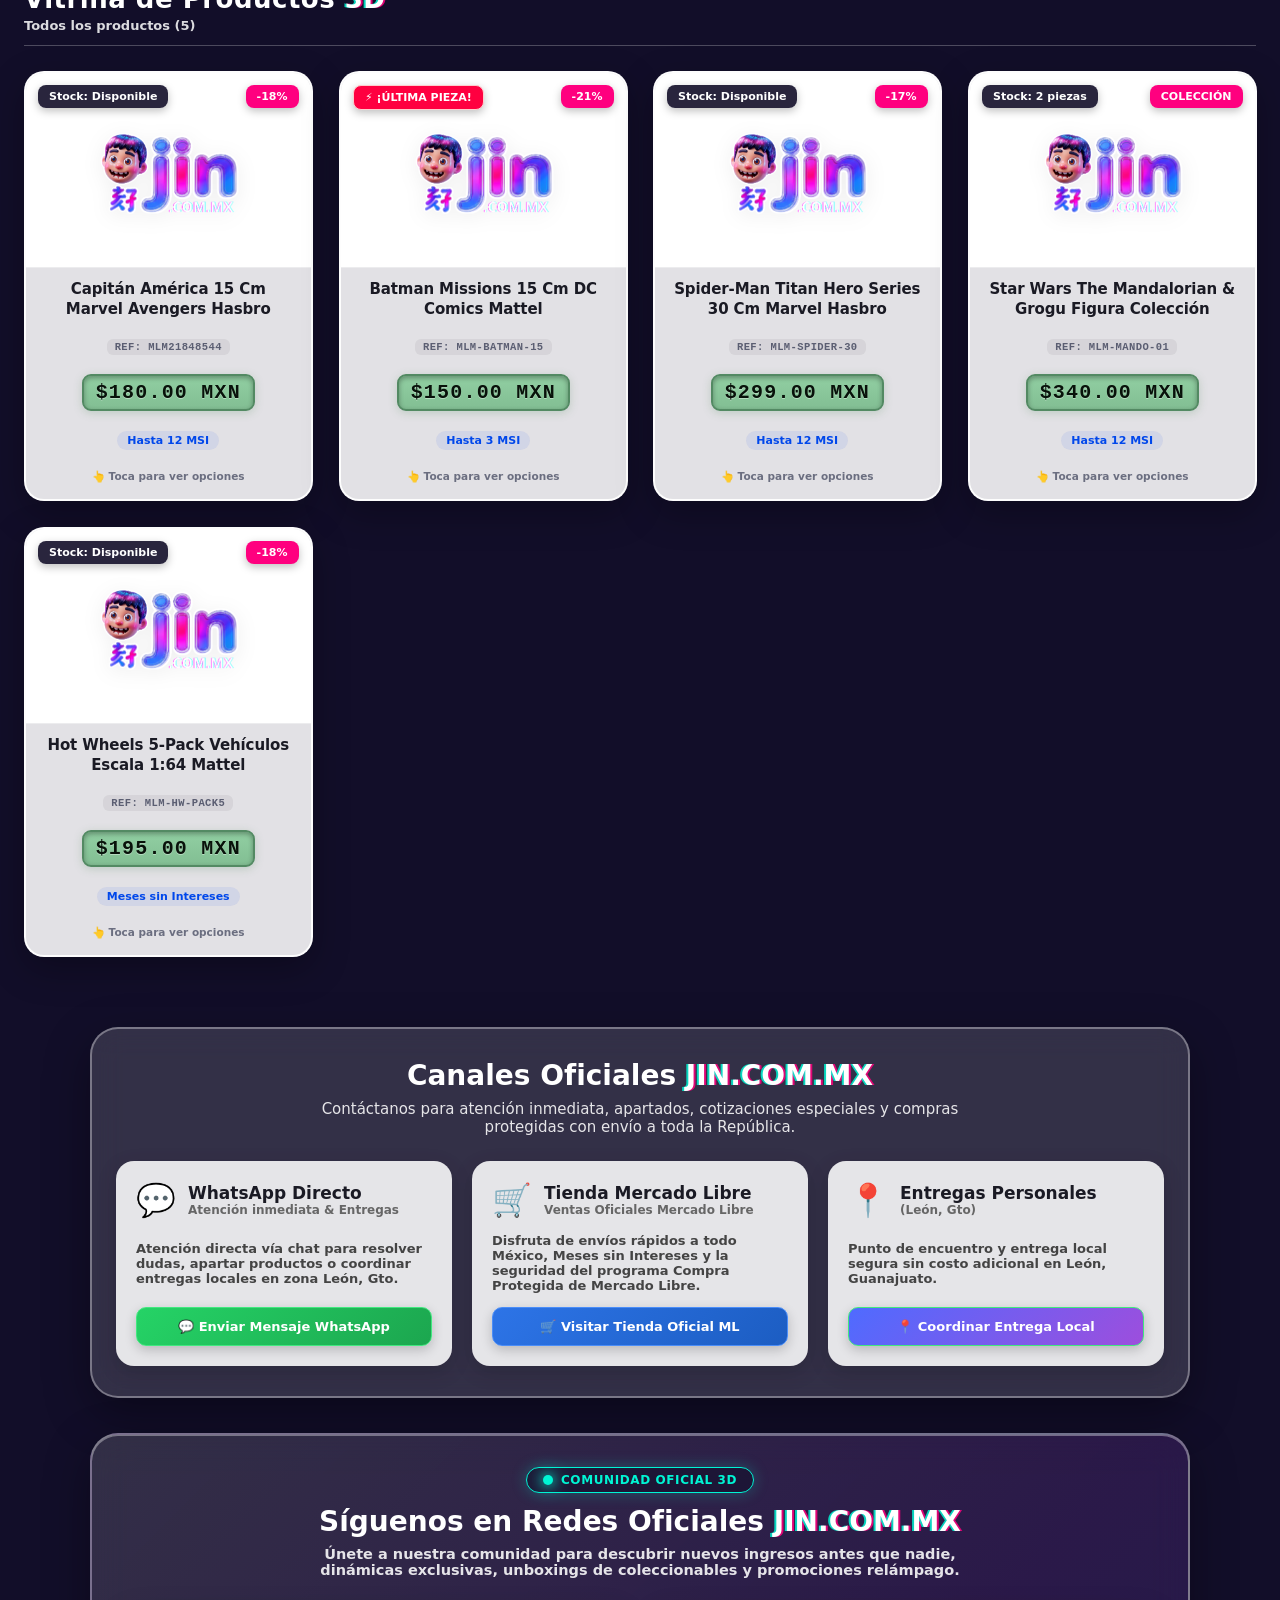
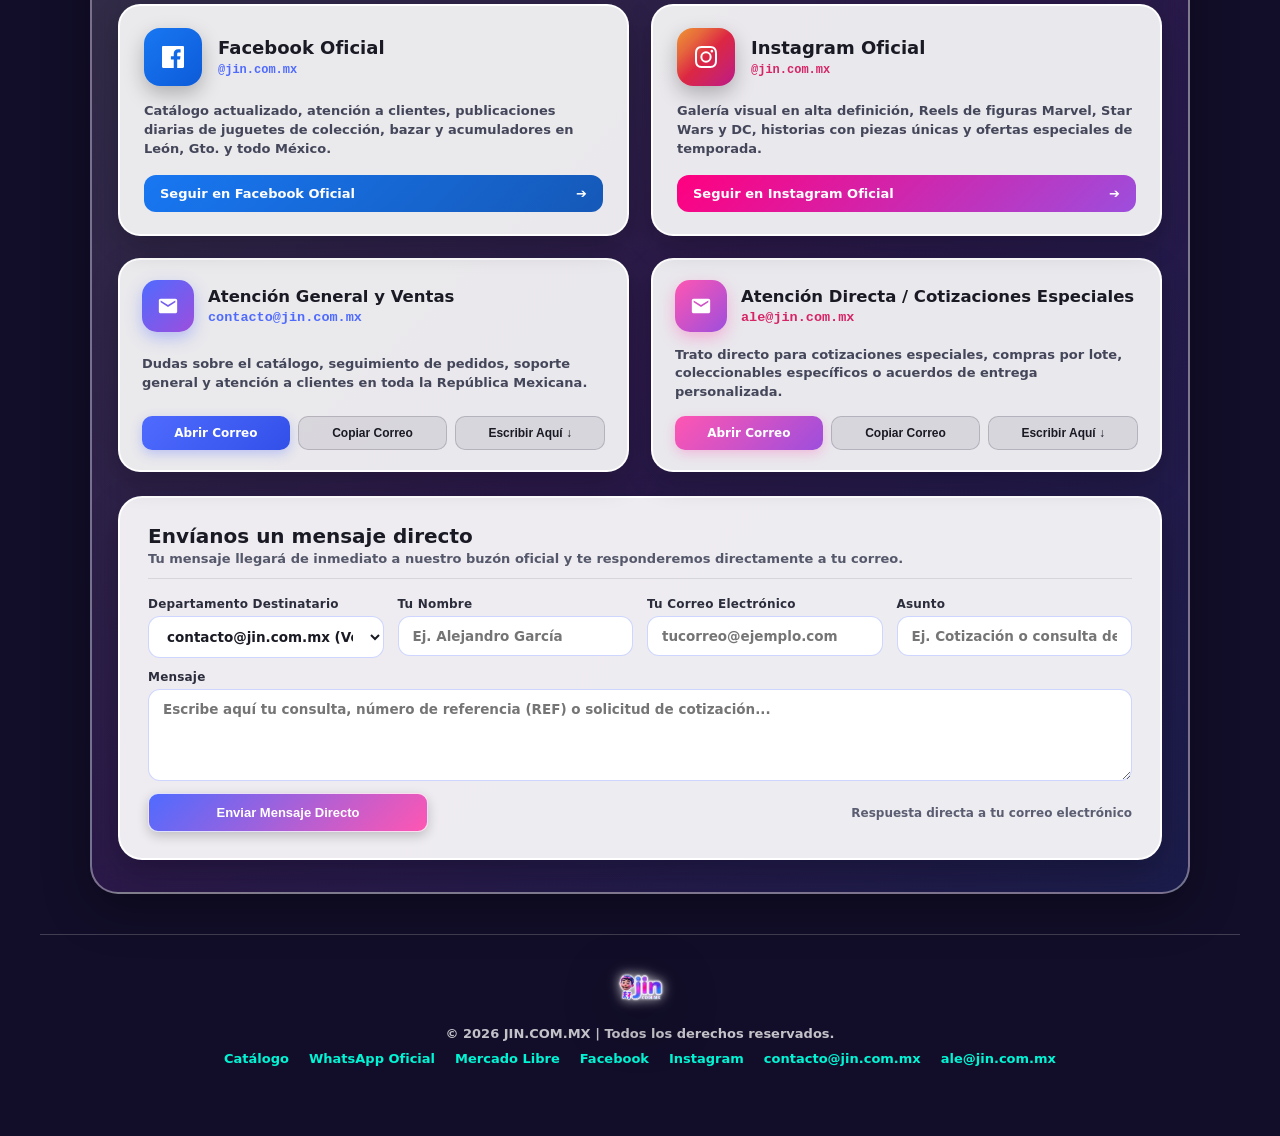
==== commit 2e316974: "ETIQUETAS META SEO, OPEN GRAPH Y TWITTER CARDS" ====
--- a/index.html
+++ b/index.html
@@ -6,24 +6,38 @@
     <title>ᒎᎥᑎ孩子 | 𝗃𝗂𝗇.𝖼𝗈𝗆.𝗆𝗑 | Catálogo Oficial</title>
     
     <!-- Metadatos de SEO y Redes Sociales -->
-    <meta name="description" content="¡Oportunidades únicas te esperan en ᒎᎥᑎ孩子 | 𝗃𝗂𝗇.𝖼𝗈𝗆.𝗆𝗑! Catálogo oficial de Juguetes, Coleccionables Marvel, DC, Star Wars,Bzazar, Refa en Línea y Acumuladores AutmotriceS.">
-    <meta property="og:title" content="Ꭵᑎ孩子 | 𝗃𝗂𝗇.𝖼𝗈𝗆.𝗆𝗑 Catálogo Oficial">
-    <meta property="og:description" content="Catálogo interactivo Y2K 3D Glossy de Juguetes y Refacciones Automotrices. Envíos nacionales y entregas locales LEón, Gto..">
+    <link rel="canonical" href="https://www.jin.com.mx/">
+    <meta name="description" content="Catálogo oficial en línea de jin.com.mx. Encuentra juguetes coleccionables, refacciones automotrices, baterías LTH, bazar y ofertas exclusivas con envío seguro y entregas en León, Guanajuato.">
+    <meta name="keywords" content="jin.com.mx, juguetes coleccionables, refacciones automotrices, baterias LTH, bazar, ofertas, Leon Guanajuato, tienda en linea">
+    <meta name="robots" content="index, follow">
+    <meta name="theme-color" content="#1a0b2e">
+
+    <!-- Open Graph (WhatsApp, Facebook, Instagram) -->
+    <meta property="og:type" content="website">
+    <meta property="og:site_name" content="jin.com.mx">
+    <meta property="og:locale" content="es_MX">
+    <meta property="og:url" content="https://www.jin.com.mx/">
+    <meta property="og:title" content="jin.com.mx | Juguetes, Coleccionables, Refacciones y Bazar en Línea">
+    <meta property="og:description" content="Explora nuestro catálogo sincronizado en tiempo real: figuras de acción, juguetes, refacciones automotrices, acumuladores LTH y ofertas con meses sin intereses.">
     <meta property="og:image" content="https://www.jin.com.mx/static/img/logo_jin_3d.png">
-    <meta property="og:url" content="https://www.jin.com.mx/">
-    <meta property="og:type" content="website">
-    <link rel="canonical" href="https://www.jin.com.mx/">
+    <meta property="og:image:alt" content="Catálogo oficial jin.com.mx">
+
+    <!-- Twitter Cards -->
+    <meta name="twitter:card" content="summary_large_image">
+    <meta name="twitter:title" content="jin.com.mx | Catálogo Oficial en Línea">
+    <meta name="twitter:description" content="Juguetes coleccionables, refacciones automotrices, baterías LTH y ofertas exclusivas en jin.com.mx.">
+    <meta name="twitter:image" content="https://www.jin.com.mx/static/img/logo_jin_3d.png">
 
     <!-- Datos Estructurados SEO (JSON-LD Store & ContactPoint) -->
     <script type="application/ld+json">
     {
       "@context": "https://schema.org",
       "@type": "Store",
-      "name": "JIN.COM.MX",
-      "url": "https://www.jin.com.mx/",
+      "name": "jin.com.mx",
+      "url": "https://www.jin.com.mx",
       "logo": "https://www.jin.com.mx/static/img/logo_jin_3d.png",
       "image": "https://www.jin.com.mx/static/img/logo_jin_3d.png",
-      "description": "Catálogo oficial de Juguetes, Coleccionables Marvel, DC, Star Wars, Refacciones y Acumuladores LTH.",
+      "description": "Catálogo oficial en línea de jin.com.mx. Encuentra juguetes coleccionables, refacciones automotrices, baterías LTH, bazar y ofertas exclusivas con envío seguro y entregas en León, Guanajuato.",
       "email": "contacto@jin.com.mx",
       "telephone": "+52-477-123-0000",
       "address": {
